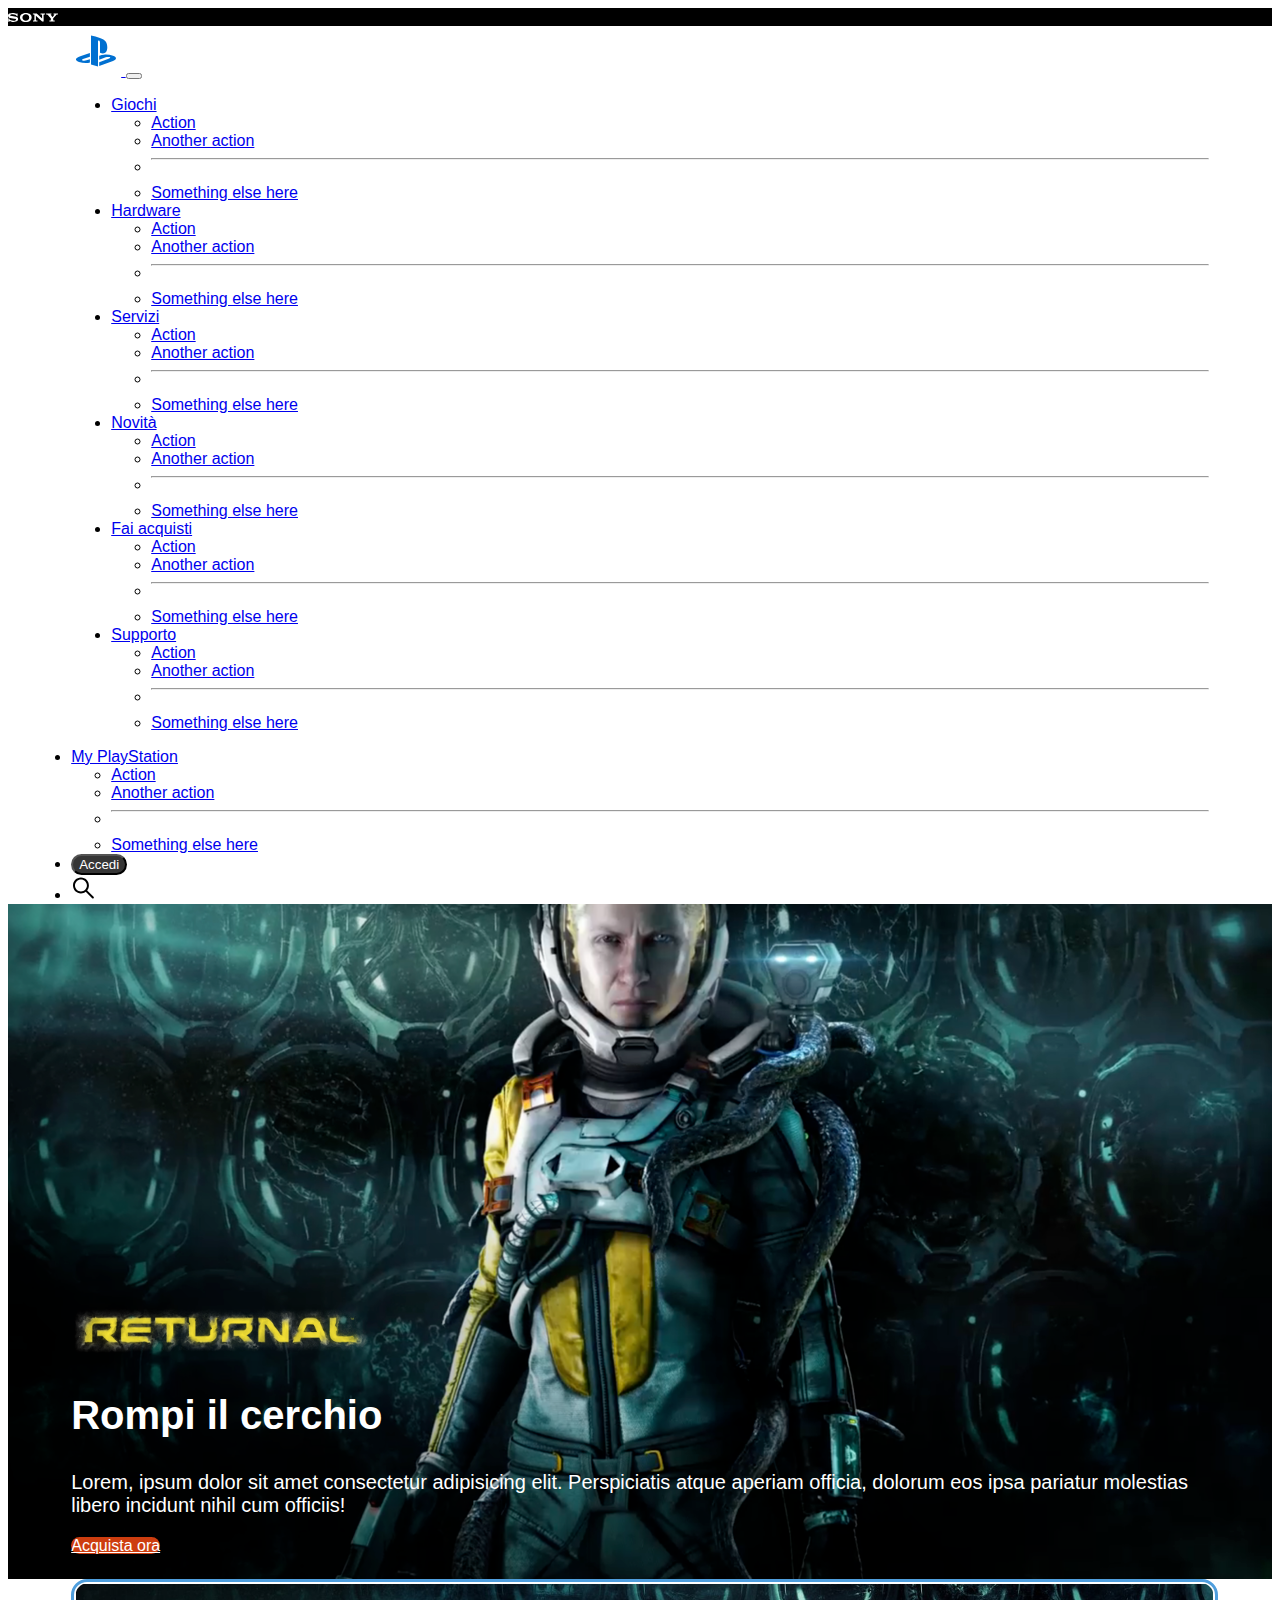
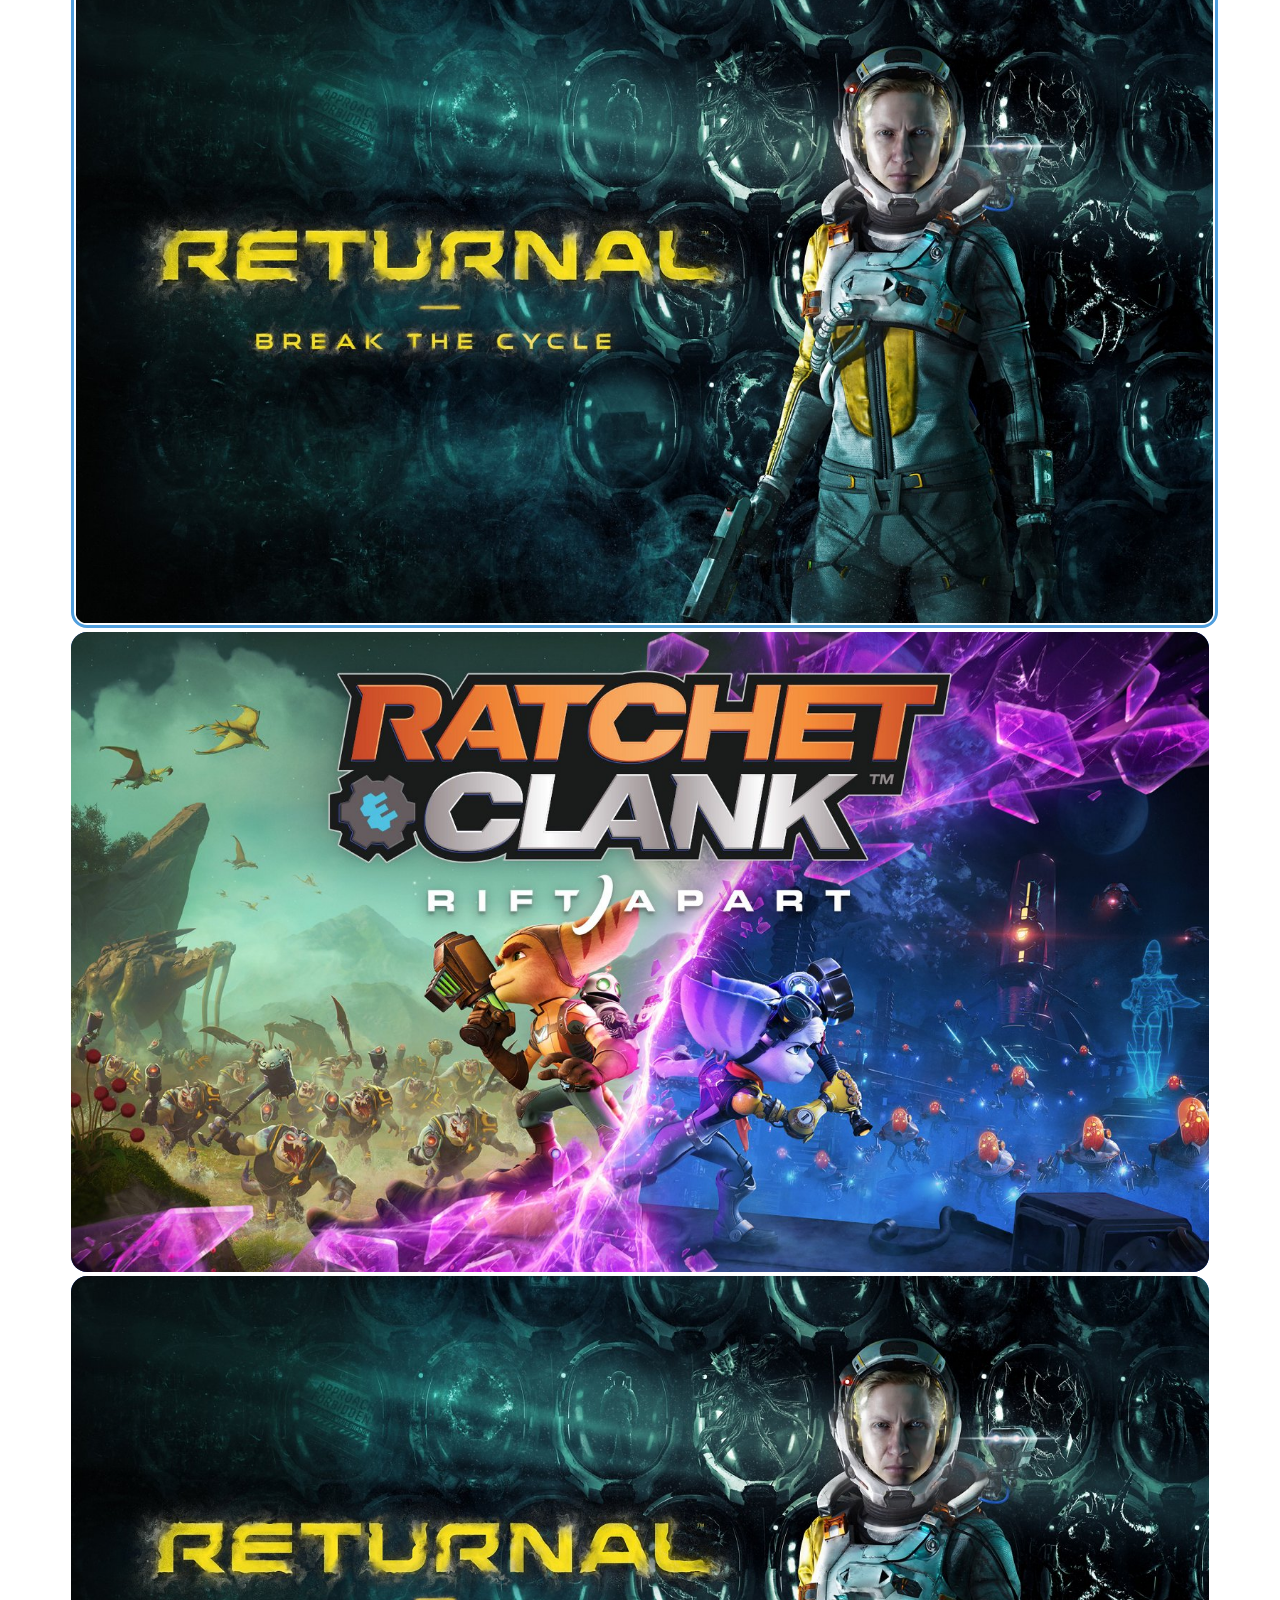
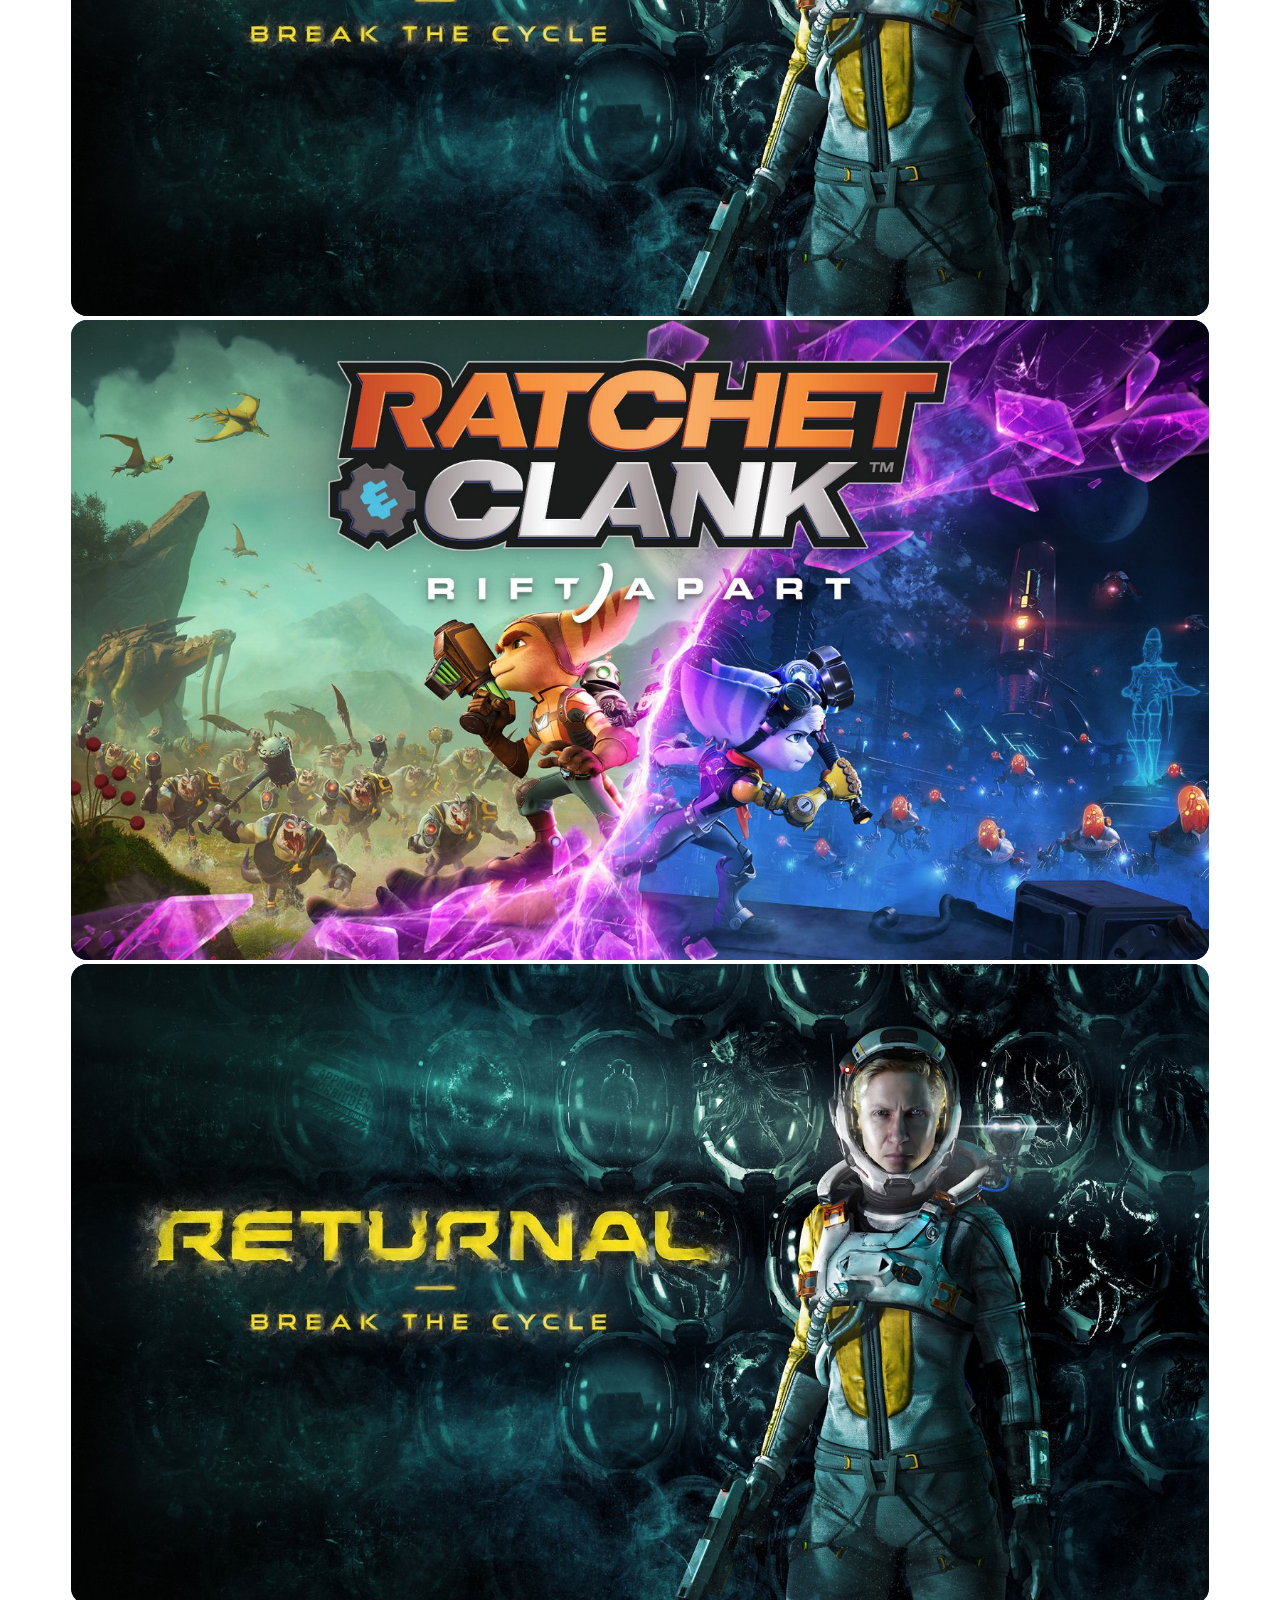
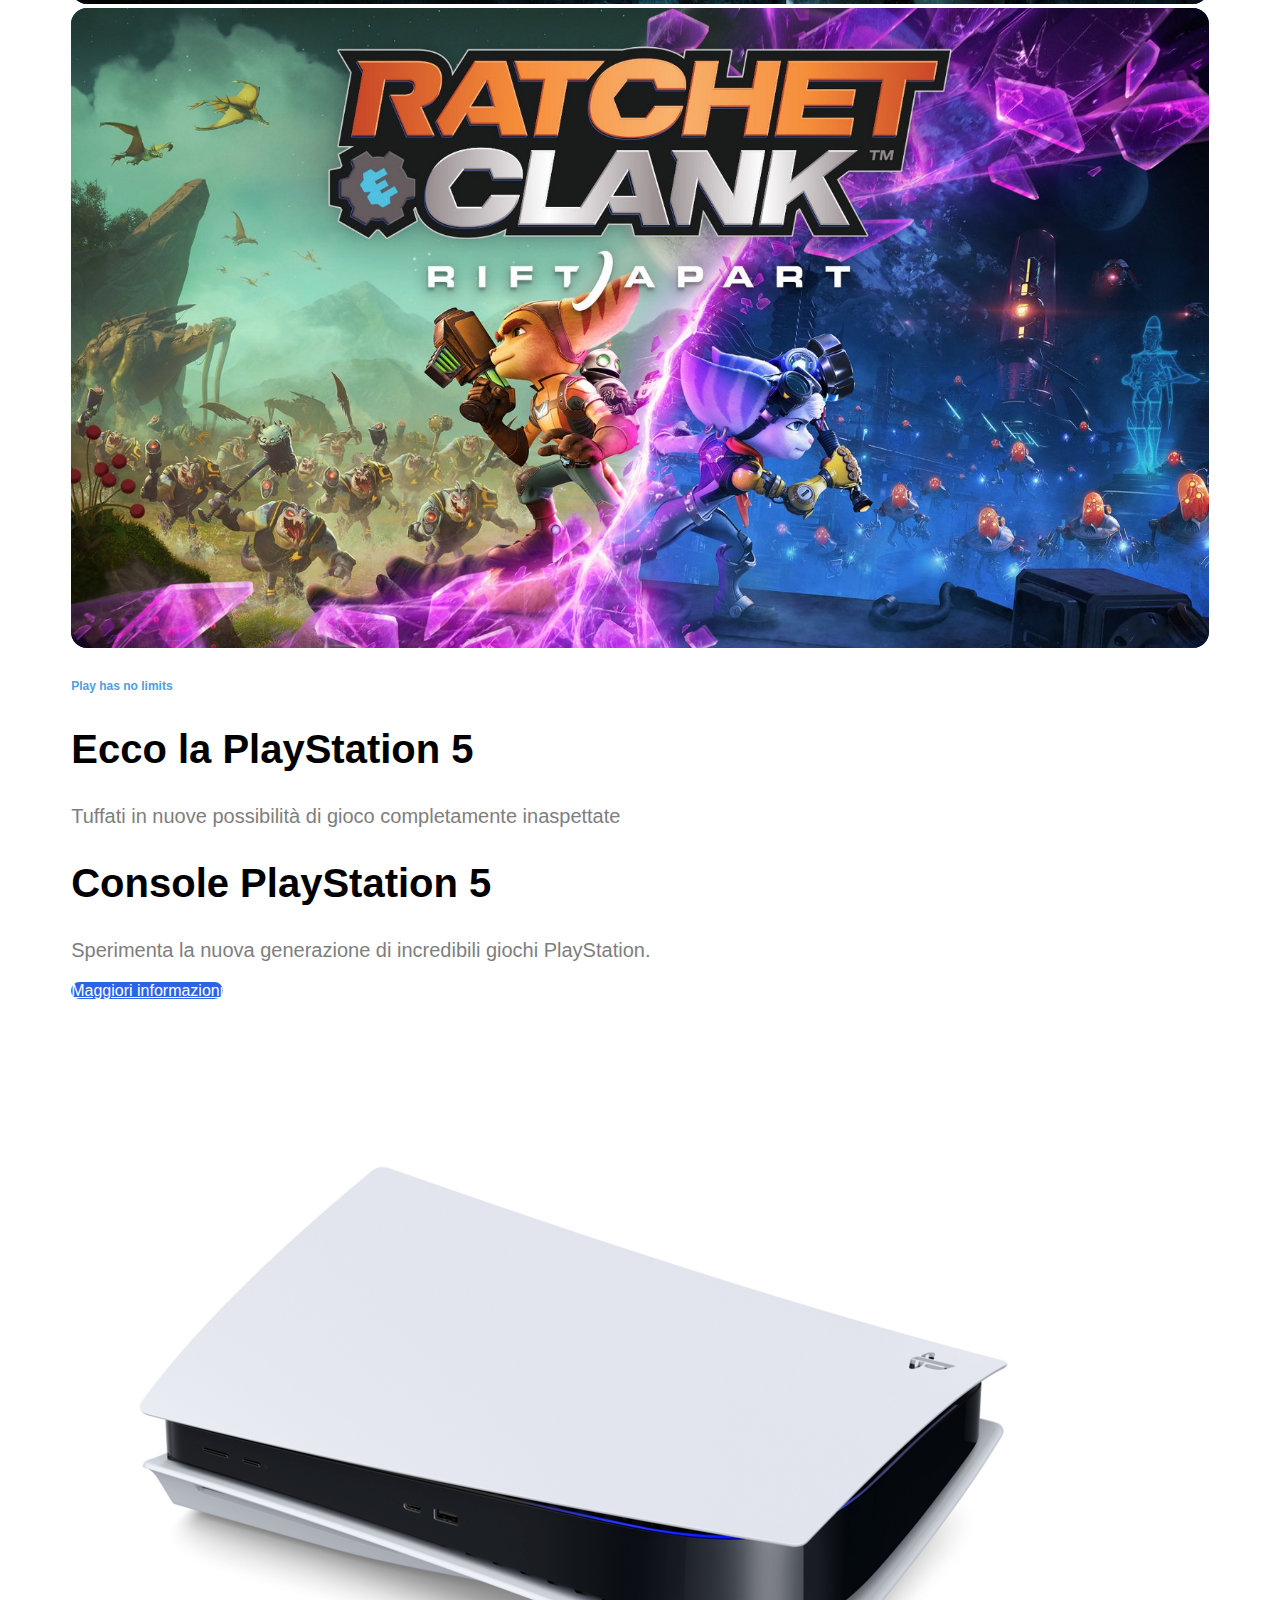
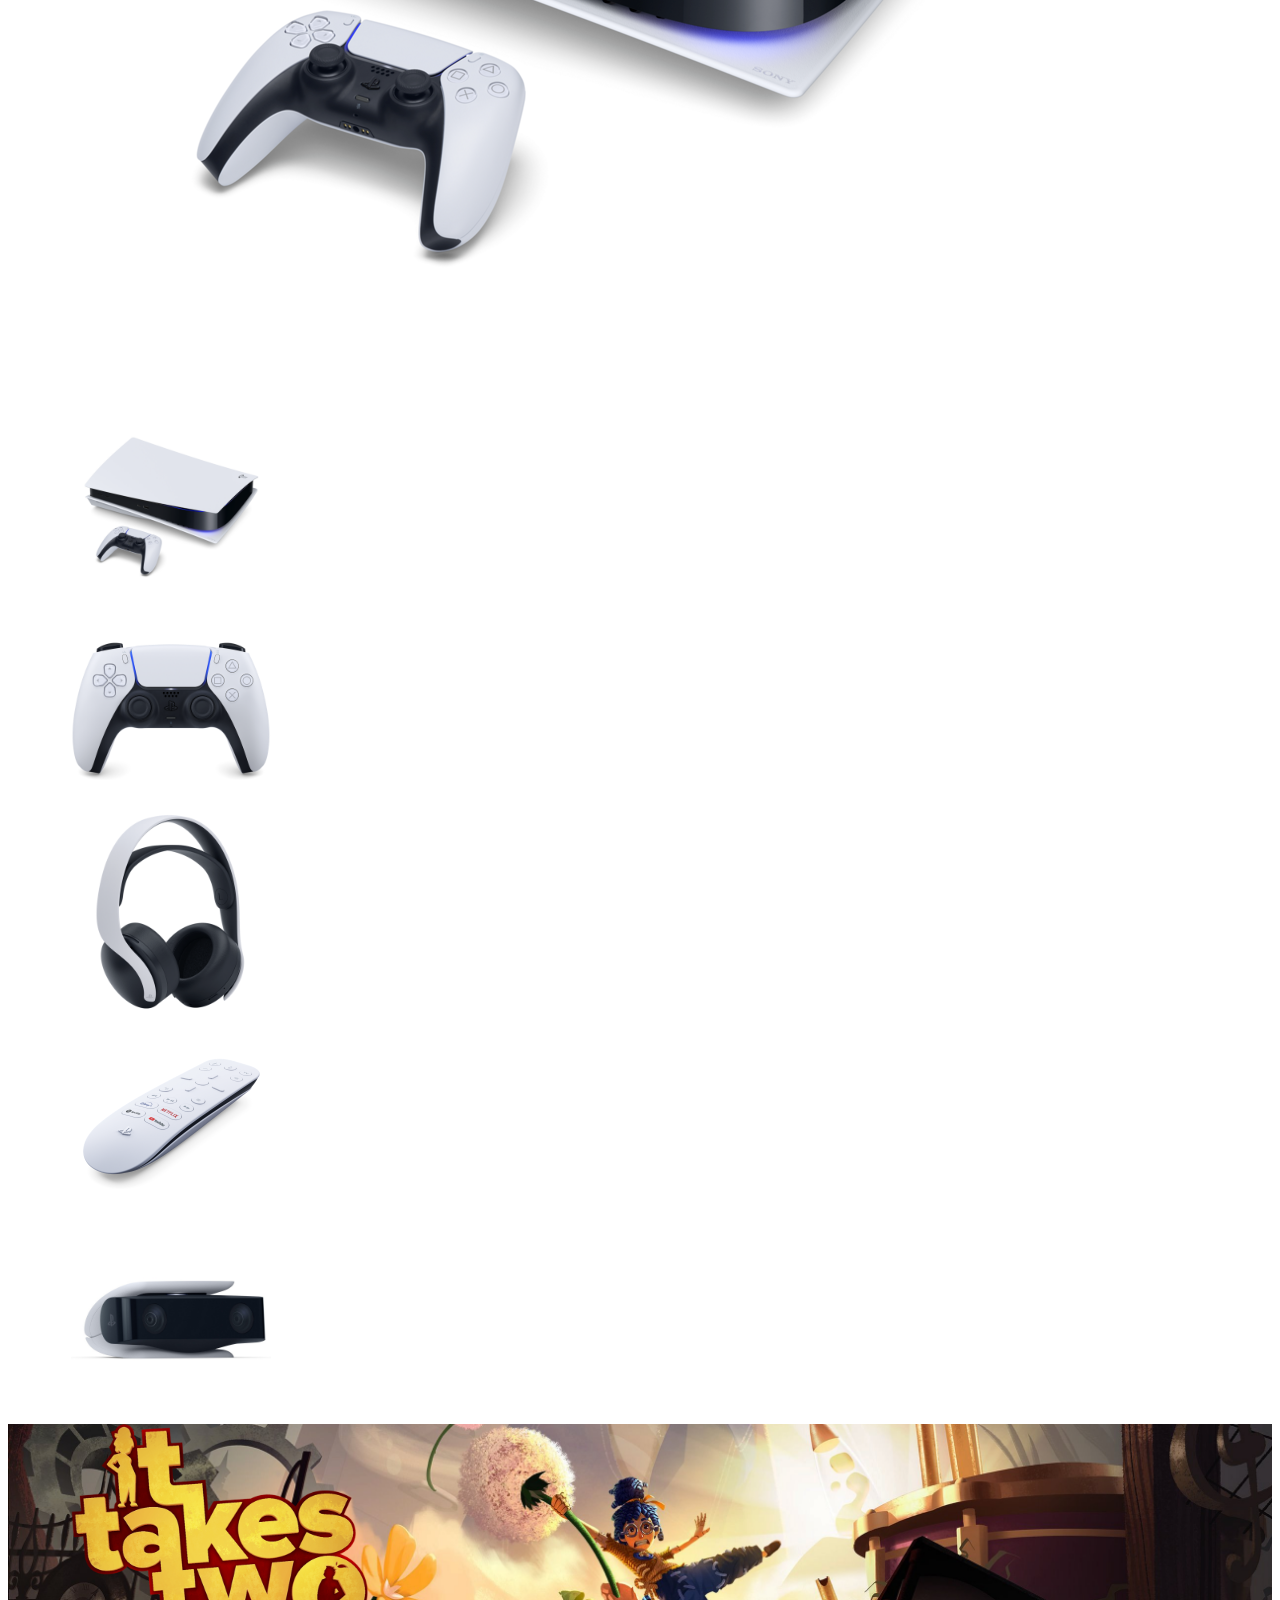
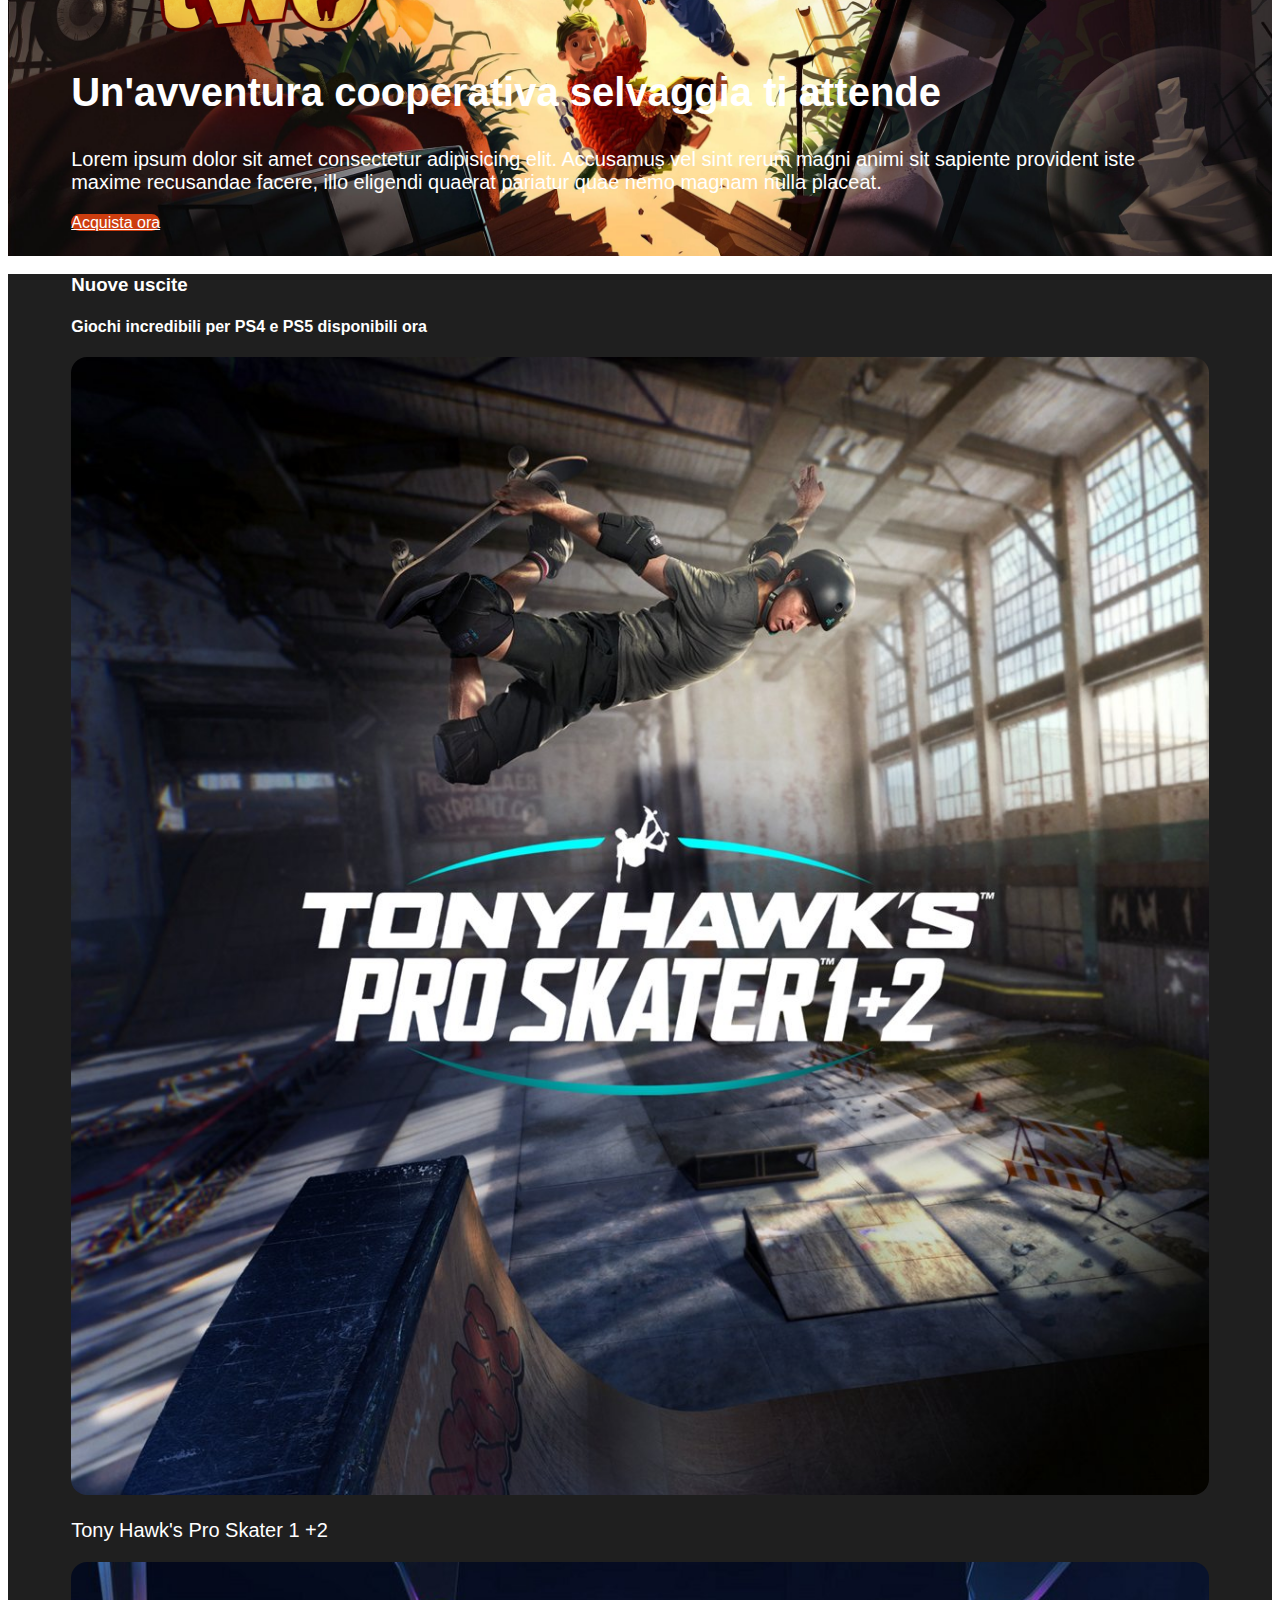
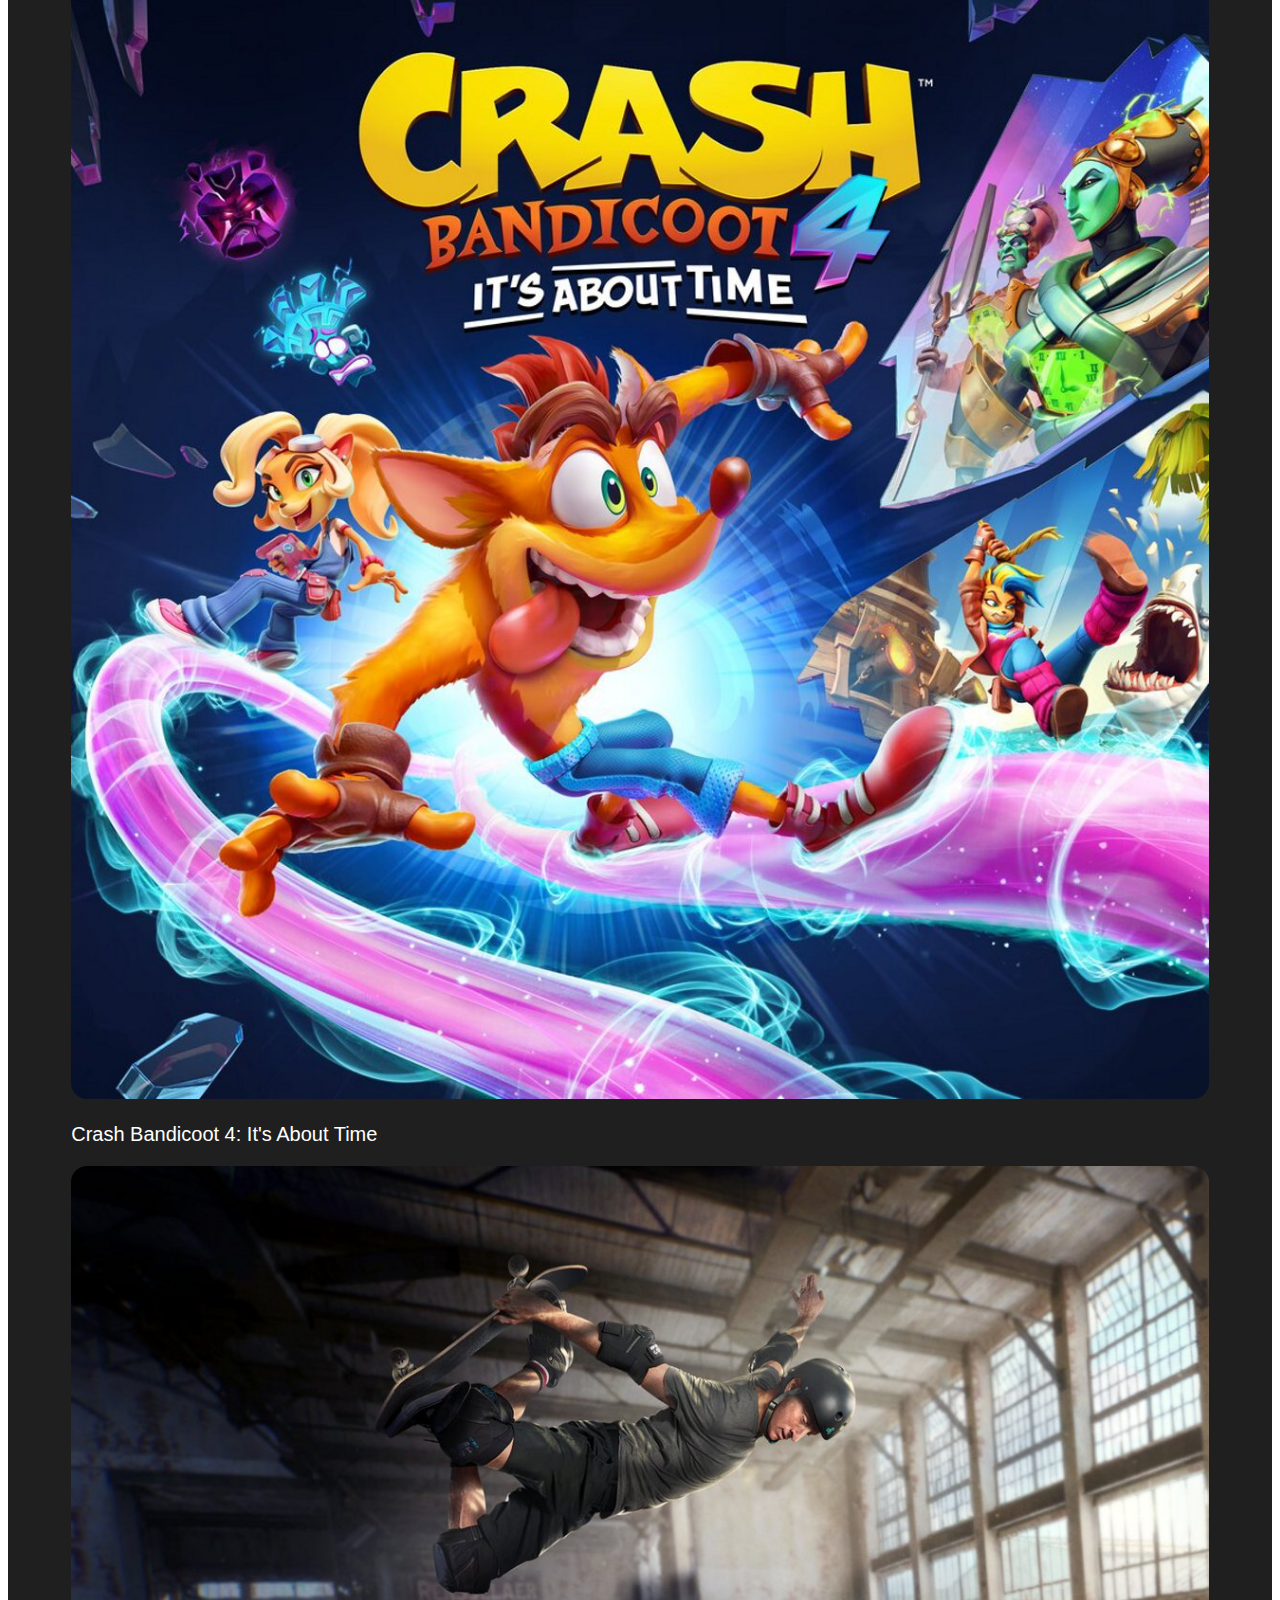
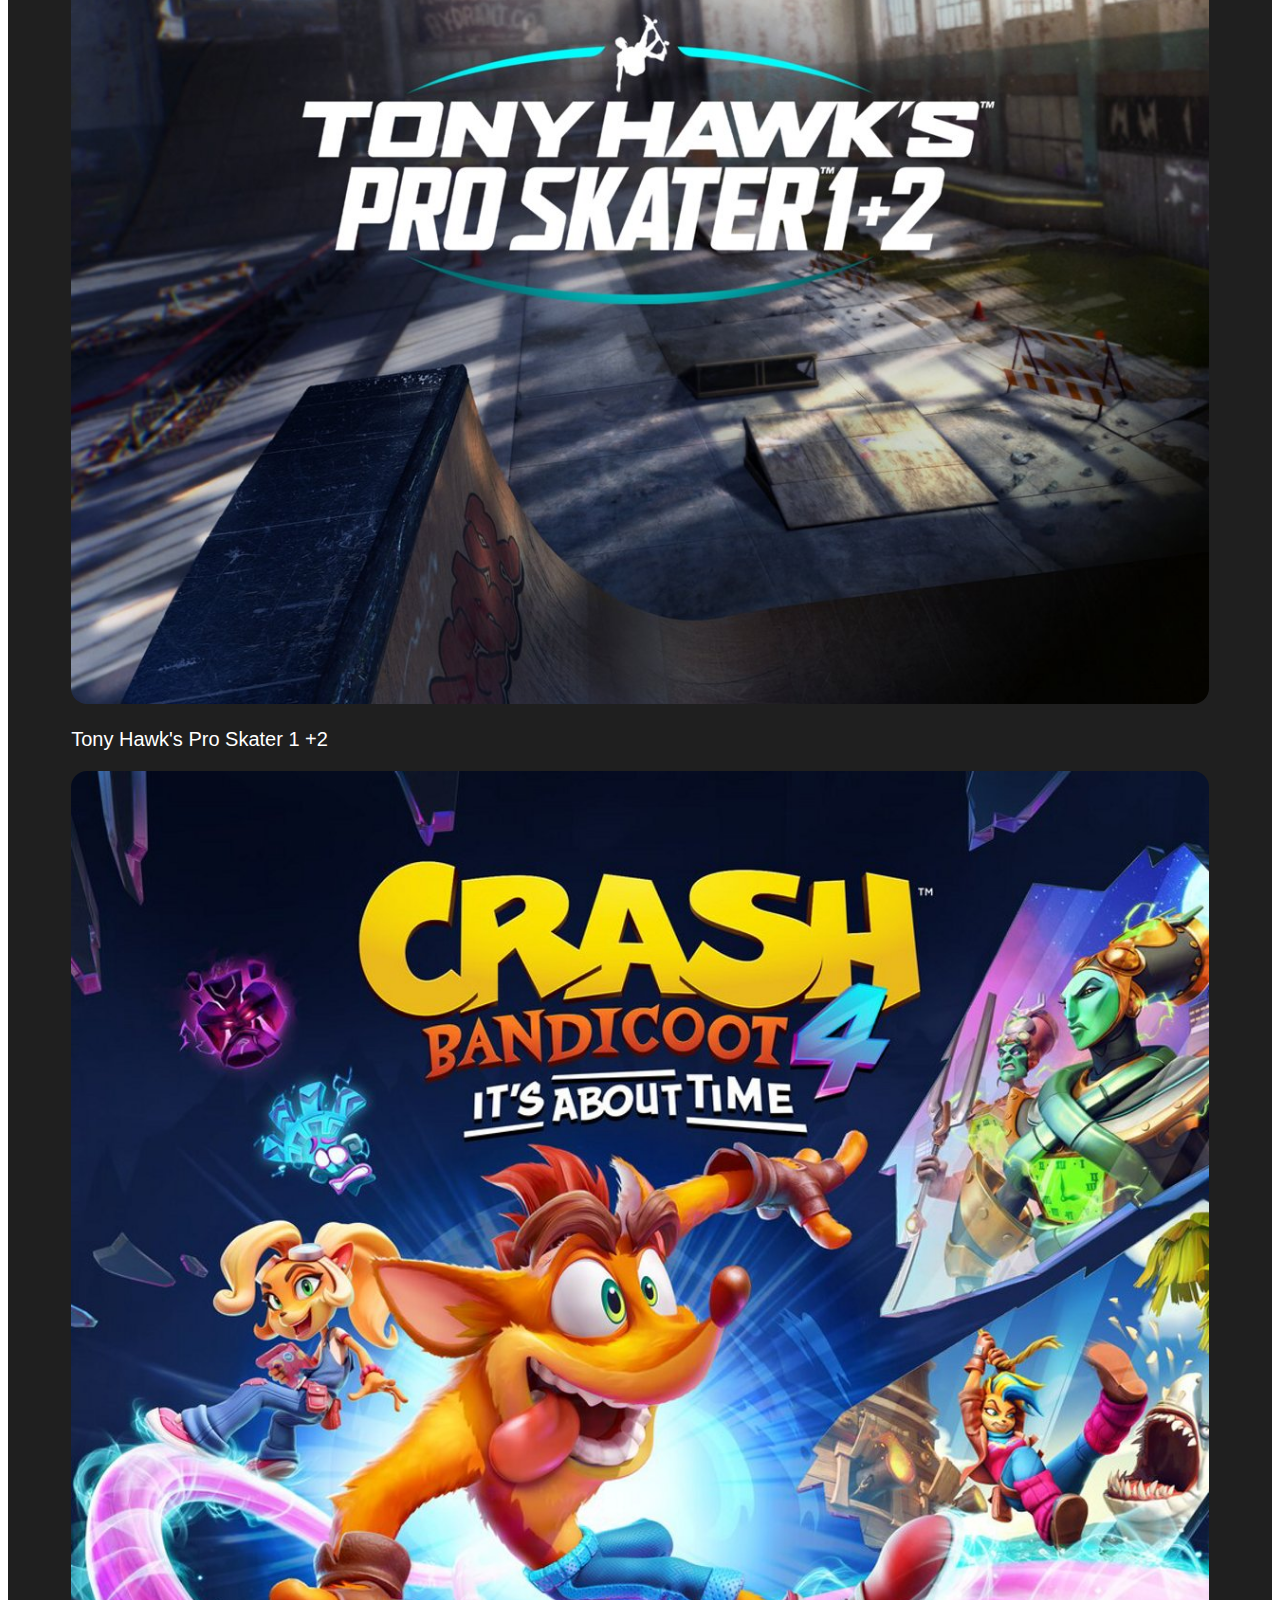
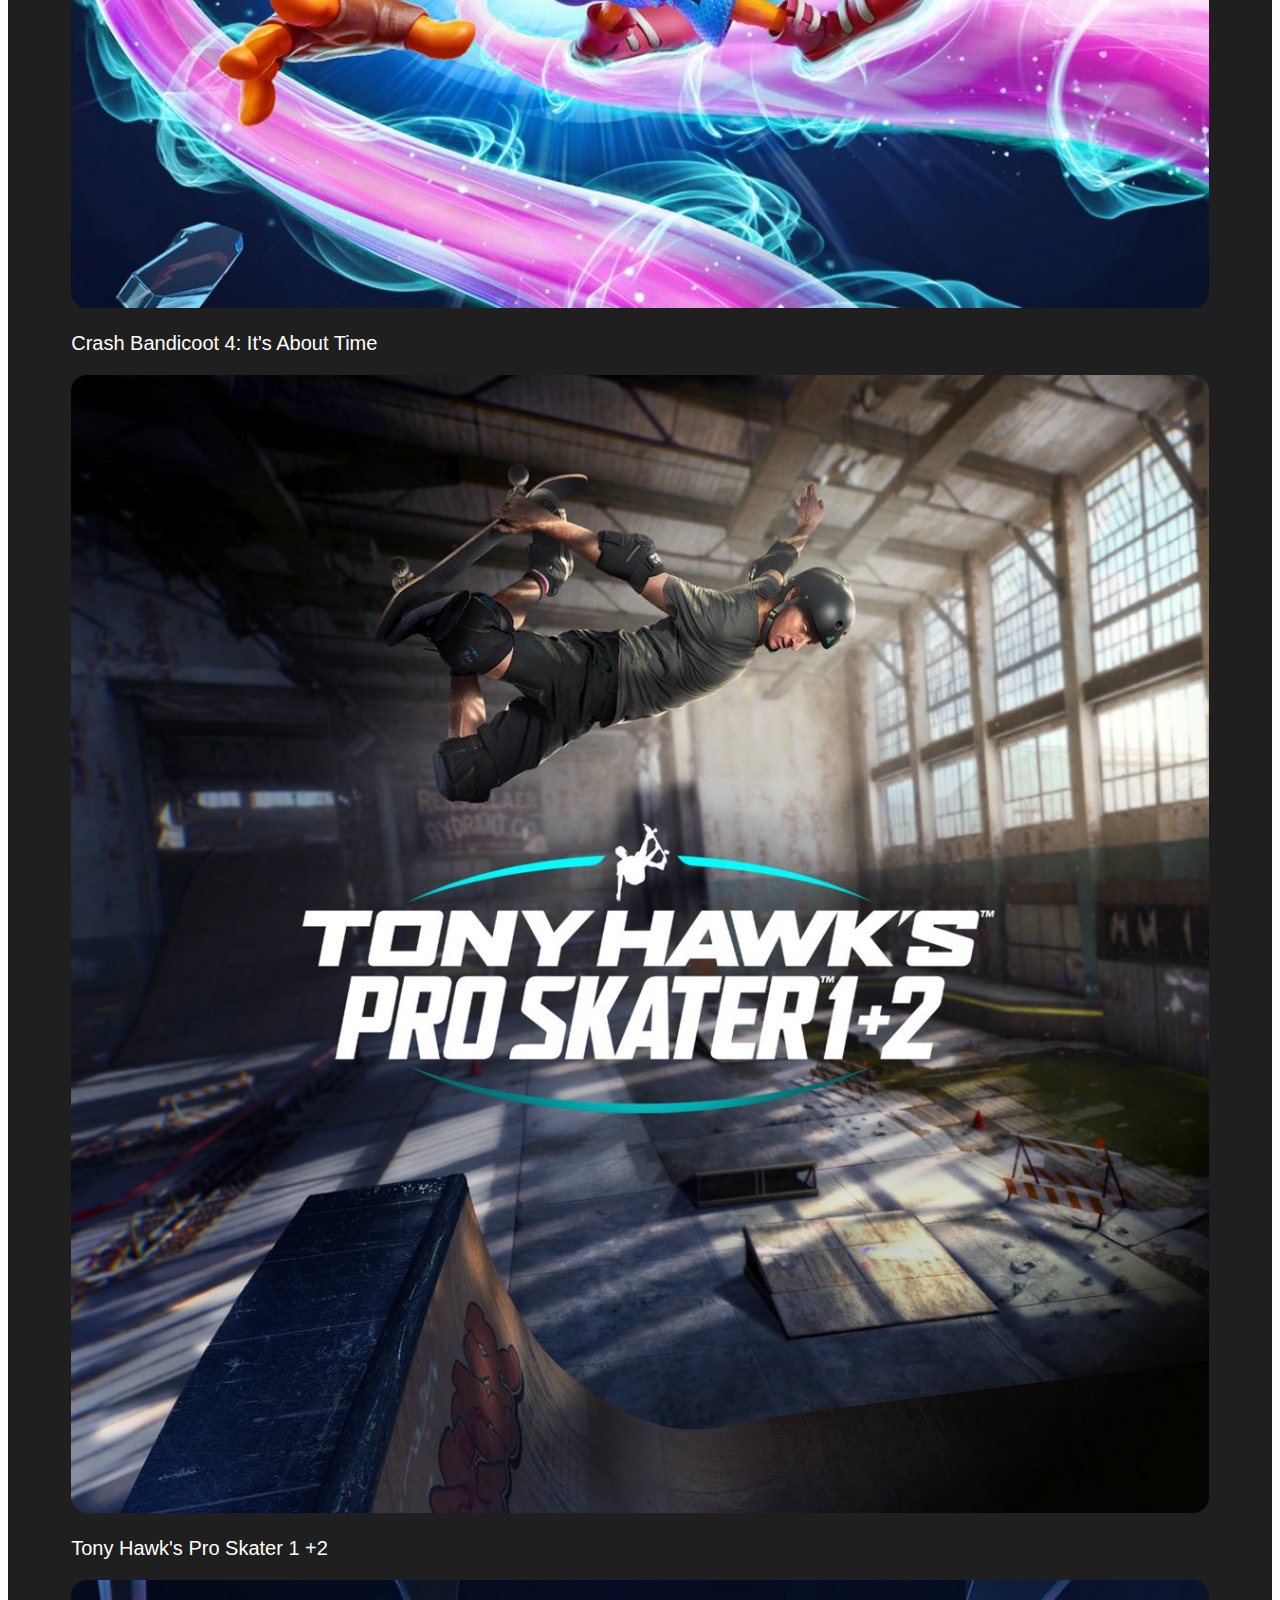
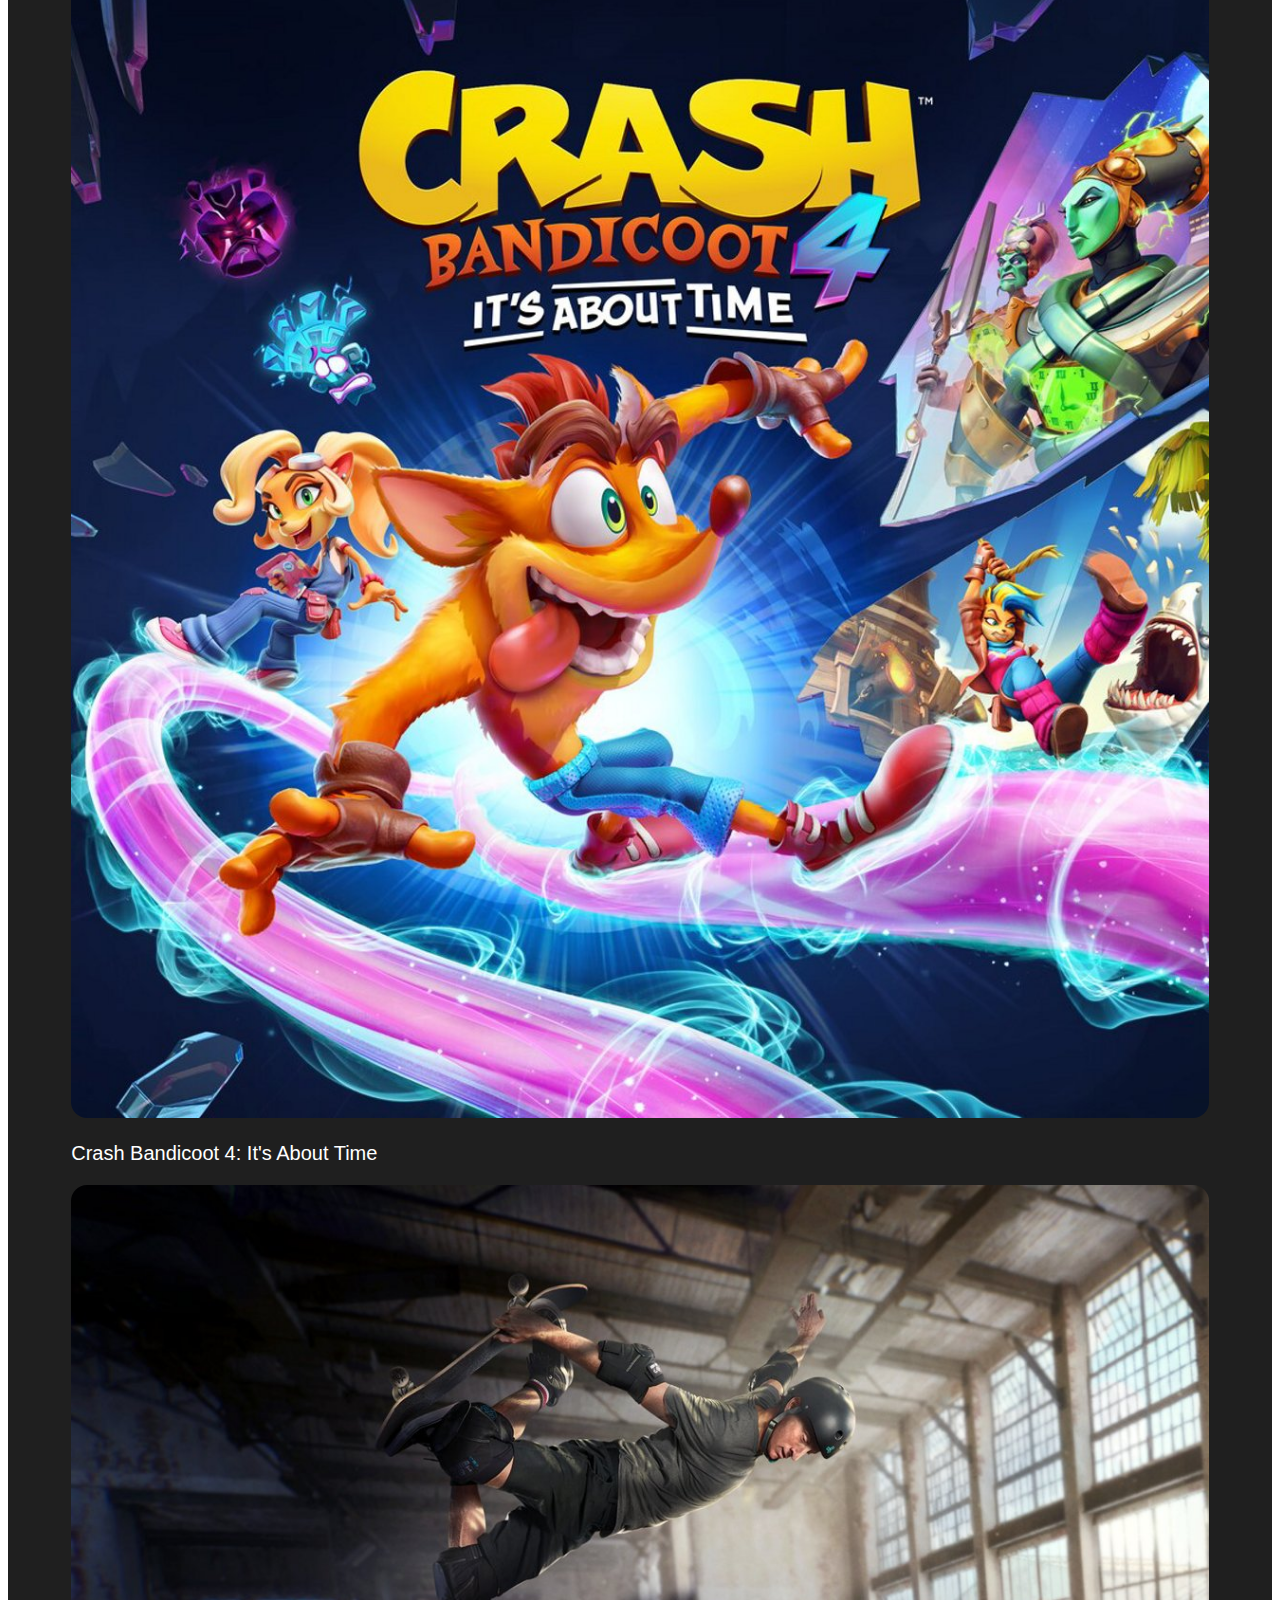
==== index.html @ 1a0dca3e "add social" ====
<!doctype html>
<html lang="en">
  <head>
    <title>Playstation</title>
    <meta charset="utf-8">
    <meta name="viewport" content="width=device-width, initial-scale=1">
    <link href="https://cdn.jsdelivr.net/npm/bootstrap@5.2.1/dist/css/bootstrap.min.css" rel="stylesheet" integrity="sha384-iYQeCzEYFbKjA/T2uDLTpkwGzCiq6soy8tYaI1GyVh/UjpbCx/TYkiZhlZB6+fzT" crossorigin="anonymous">
    <link rel="stylesheet" href="./assets/css/style.css">
  </head>
  <body>
    <header id="site_header">
      <div class="header_top">
        <div class="brand text-end px-3">
          <img src="./assets/img/sony_logo.svg" alt="">
        </div>
          <!-- /.brand -->
      </div>
      <!-- /.header_top -->
      <div class="header_bottom shadow">
        <div class="wrapper">
          <nav class="navbar navbar-expand-xxl">
            <div class="container-fluid">
              <a class="navbar-brand" href="#">
                <img src="./assets/img/play_logo.svg" alt="">
              </a>
              <button class="navbar-toggler" type="button" data-bs-toggle="collapse" data-bs-target="#navbarSupportedContent" aria-controls="navbarSupportedContent" aria-expanded="false" aria-label="Toggle navigation">
                <span class="navbar-toggler-icon"></span>
              </button>
              <div class="collapse navbar-collapse" id="navbarSupportedContent">
                <ul class="navbar-nav me-auto mb-2 mb-lg-0">
                  <li class="nav-item dropdown">
                    <a class="nav-link dropdown-toggle" href="#" role="button" data-bs-toggle="dropdown" aria-expanded="false">
                      Giochi
                    </a>
                    <ul class="dropdown-menu">
                      <li><a class="dropdown-item" href="#">Action</a></li>
                      <li><a class="dropdown-item" href="#">Another action</a></li>
                      <li><hr class="dropdown-divider"></li>
                      <li><a class="dropdown-item" href="#">Something else here</a></li>
                    </ul>
                  </li>
                  <li class="nav-item dropdown">
                    <a class="nav-link dropdown-toggle" href="#" role="button" data-bs-toggle="dropdown" aria-expanded="false">
                      Hardware
                    </a>
                    <ul class="dropdown-menu">
                      <li><a class="dropdown-item" href="#">Action</a></li>
                      <li><a class="dropdown-item" href="#">Another action</a></li>
                      <li><hr class="dropdown-divider"></li>
                      <li><a class="dropdown-item" href="#">Something else here</a></li>
                    </ul>
                  </li>
                  <li class="nav-item dropdown">
                    <a class="nav-link dropdown-toggle" href="#" role="button" data-bs-toggle="dropdown" aria-expanded="false">
                      Servizi
                    </a>
                    <ul class="dropdown-menu">
                      <li><a class="dropdown-item" href="#">Action</a></li>
                      <li><a class="dropdown-item" href="#">Another action</a></li>
                      <li><hr class="dropdown-divider"></li>
                      <li><a class="dropdown-item" href="#">Something else here</a></li>
                    </ul>
                  </li>
                  <li class="nav-item dropdown">
                    <a class="nav-link dropdown-toggle" href="#" role="button" data-bs-toggle="dropdown" aria-expanded="false">
                      Novità
                    </a>
                    <ul class="dropdown-menu">
                      <li><a class="dropdown-item" href="#">Action</a></li>
                      <li><a class="dropdown-item" href="#">Another action</a></li>
                      <li><hr class="dropdown-divider"></li>
                      <li><a class="dropdown-item" href="#">Something else here</a></li>
                    </ul>
                  </li>
                  <li class="nav-item dropdown">
                    <a class="nav-link dropdown-toggle" href="#" role="button" data-bs-toggle="dropdown" aria-expanded="false">
                      Fai acquisti
                    </a>
                    <ul class="dropdown-menu">
                      <li><a class="dropdown-item" href="#">Action</a></li>
                      <li><a class="dropdown-item" href="#">Another action</a></li>
                      <li><hr class="dropdown-divider"></li>
                      <li><a class="dropdown-item" href="#">Something else here</a></li>
                    </ul>
                  </li>
                  <li class="nav-item dropdown">
                    <a class="nav-link dropdown-toggle" href="#" role="button" data-bs-toggle="dropdown" aria-expanded="false">
                      Supporto
                    </a>
                    <ul class="dropdown-menu">
                      <li><a class="dropdown-item" href="#">Action</a></li>
                      <li><a class="dropdown-item" href="#">Another action</a></li>
                      <li><hr class="dropdown-divider"></li>
                      <li><a class="dropdown-item" href="#">Something else here</a></li>
                    </ul>
                  </li>
                </ul>
                <ul class="navbar-nav me-auto mb-2 mb-lg-0 left">
                  <li class="nav-item dropdown">
                    <a class="nav-link dropdown-toggle" href="#" role="button" data-bs-toggle="dropdown" aria-expanded="false">
                      My PlayStation
                    </a>
                    <ul class="dropdown-menu">
                      <li><a class="dropdown-item" href="#">Action</a></li>
                      <li><a class="dropdown-item" href="#">Another action</a></li>
                      <li><hr class="dropdown-divider"></li>
                      <li><a class="dropdown-item" href="#">Something else here</a></li>
                    </ul>
                  </li>
                  <li class="nav-item dropdown">
                    <button type="button" class="my_btn btn btn-dark">Accedi</button>
                  </li>
                  <li class="nav-item">
                    <a class="nav-link" href="#" role="button" data-bs-toggle="dropdown" aria-expanded="false">
                      <img src="./assets/img/lens.svg" alt="" class="ms-3">
                    </a>
                  </li>
                </ul>
              </div>
            </div>
          </nav>
        </div>
        <!-- /.wrapper -->
      </div>
      <!-- /.header_bottom -->
    </header>
    <!-- /#site_header -->
    <main id="site_main">
      <section class="jumbotron">
        <div class="wrapper">
          <div class="container">
            <div class="row row-cols-1 row-cols-xxl-3">
              <div class="col">
                <img src="./assets/img/returnal-hero-banner-logo.png" alt="">
                <h2 class="py-3">Rompi il cerchio</h2>
                <p class="pb-3">
                  Lorem, ipsum dolor sit amet consectetur adipisicing elit. Perspiciatis atque aperiam officia, dolorum eos ipsa pariatur molestias libero incidunt nihil cum officiis!
                </p>
                <a href="#" class="my_btn btn">Acquista ora</a>
              </div>
              <!-- /.col -->
            </div>
            <!-- /.row -->
          </div>
          <!-- /.container -->
        </div>
        <!-- /.wrapper -->
      </section>
      <!-- /.jumbotron -->
      <section class="play5">
        <div class="wrapper">
          <div class="slots">
            <div class="container">
              <div class="row row-cols-2 row-cols-sm-3 row-cols-xxl-6 py-4">
                <div class="col">
                  <img src="./assets/img/returnal-listing-thumb-01-ps5.jpg" alt="" class="my_btn">
                </div>
                <!-- /.col -->
                <div class="col">
                  <img src="./assets/img/ratchet-and-clank-rift-apart-keyart.jpg" alt="" class="my_btn">
                </div>
                <!-- /.col -->
                <div class="col">
                  <img src="./assets/img/returnal-listing-thumb-01-ps5.jpg" alt="" class="my_btn">
                </div>
                <!-- /.col -->
                <div class="col">
                  <img src="./assets/img/ratchet-and-clank-rift-apart-keyart.jpg" alt="" class="my_btn">
                </div>
                <!-- /.col -->
                <div class="col">
                  <img src="./assets/img/returnal-listing-thumb-01-ps5.jpg" alt="" class="my_btn">
                </div>
                <!-- /.col -->
                <div class="col">
                  <img src="./assets/img/ratchet-and-clank-rift-apart-keyart.jpg" alt="" class="my_btn">
                </div>
                <!-- /.col -->
              </div>
              <!-- /.row -->
            </div>
            <!-- /.container -->
          </div>
          <!-- /.slots -->
          <div class="introduction text-center">
            <h6 class="text-uppercase">Play has no limits</h6>
            <h2>Ecco la PlayStation 5</h2>
            <p>
              Tuffati in nuove possibilità di gioco completamente inaspettate
            </p>
          </div>
          <!-- /.introduction -->
          <div class="console">
            <div class="container">
              <div class="row row-cols-1 row-cols-md-2">
                <div class="col my-auto">
                  <h2>Console PlayStation 5</h2>
                  <p class="pb-2">
                    Sperimenta la nuova generazione di incredibili giochi PlayStation.
                  </p>
                  <a href="" class="my_btn btn">Maggiori informazioni</a>
                </div>
                <!-- /.col -->
                <div class="col">
                  <img src="./assets/img/playstation-5-thumb.png" alt="">
                </div>
                <!-- /.col -->
              </div>
              <!-- /.row -->
            </div>
            <!-- /.container -->
          </div>
          <!-- /.console -->
          <div class="products py-5">
            <div class="container">
              <div class="row row-cols-3 row-cols-md-5">
                <div class="col">
                  <img src="./assets/img/playstation-5-thumb.png" alt="" class="border-bottom border-primary">
                </div>
                <!-- /.col -->
                <div class="col opacity-50">
                  <img src="./assets/img/joypad-thumb.png" alt="">
                </div>
                <!-- /.col -->
                <div class="col opacity-50">
                  <img src="./assets/img/headset-thumb.png" alt="">
                </div>
                <!-- /.col -->
                <div class="col opacity-50">
                  <img src="./assets/img/remote-thumb.png" alt="">
                </div>
                <!-- /.col -->
                <div class="col opacity-50">
                  <img src="./assets/img/camera-thumb.jpg" alt="">
                </div>
                <!-- /.col -->
              </div>
              <!-- /.row -->
            </div>
            <!-- /.container -->
          </div>
          <!-- /.products -->
        </div>
        <!-- /.wrapper -->
      </section>
      <!-- /.play5 -->
      <section class="takes_two">
        <div class="wrapper py-4">
          <div class="container">
            <div class="row row-cols-1 row-cols-xxl-3">
              <div class="col my-auto">
                <img src="./assets/img/it-takes-two-logo.png" alt="">
                <h2 class="py-3">Un'avventura cooperativa selvaggia ti attende</h2>
                <p class="pb-3">
                  Lorem ipsum dolor sit amet consectetur adipisicing elit. Accusamus vel sint rerum magni animi sit sapiente provident iste maxime recusandae facere, illo eligendi quaerat pariatur quae nemo magnam nulla placeat.
                </p>
                <a href="#" class="my_btn btn">Acquista ora</a>
              </div>
              <!-- /.col -->
            </div>
            <!-- /.row -->
          </div>
          <!-- /.container -->
        </div>
      </section>
      <!-- /.takes_two -->
      <section class="new_come_out pb-5">
        <div class="wrapper">
          <div class="container py-3">
            <div class="row">
              <div class="col">
                <h3>Nuove uscite</h3>
                <h4>Giochi incredibili per PS4 e PS5 disponibili ora</h4>
              </div>
              <!-- /.col -->
            </div>
            <!-- /.row -->
          </div>
          <!-- /.container -->
          <div class="container">
            <div class="row row-cols-2 row-cols-sm-3 row-cols-xxl-6">
              <div class="col">
                <img src="./assets/img/tony-hawks-pro-skater-1-2-store-art.jpg" alt="" class="my_btn">
                <p>
                  Tony Hawk's Pro Skater 1 +2
                </p>
              </div>
              <!-- /.col -->
              <div class="col">
                <img src="./assets/img/crash-bandicoot-4-its-about-time-store-art.jpg" alt="" class="my_btn">
                <p>
                  Crash Bandicoot 4: It's About Time
                </p>
              </div>
              <!-- /.col -->
              <div class="col">
                <img src="./assets/img/tony-hawks-pro-skater-1-2-store-art.jpg" alt="" class="my_btn">
                <p>
                  Tony Hawk's Pro Skater 1 +2
                </p>
              </div>
              <!-- /.col -->
              <div class="col">
                <img src="./assets/img/crash-bandicoot-4-its-about-time-store-art.jpg" alt="" class="my_btn">
                <p>
                  Crash Bandicoot 4: It's About Time
                </p>
              </div>
              <!-- /.col -->
              <div class="col">
                <img src="./assets/img/tony-hawks-pro-skater-1-2-store-art.jpg" alt="" class="my_btn">
                <p>
                  Tony Hawk's Pro Skater 1 +2
                </p>
              </div>
              <!-- /.col -->
              <div class="col">
                <img src="./assets/img/crash-bandicoot-4-its-about-time-store-art.jpg" alt="" class="my_btn">
                <p>
                  Crash Bandicoot 4: It's About Time
                </p>
              </div>
              <!-- /.col -->
              <div class="col">
                <img src="./assets/img/tony-hawks-pro-skater-1-2-store-art.jpg" alt=""  class="my_btn">
                <p>
                  Tony Hawk's Pro Skater 1 +2
                </p>
              </div>
              <!-- /.col -->
              <div class="col">
                <img src="./assets/img/crash-bandicoot-4-its-about-time-store-art.jpg" alt="" class="my_btn">
                <p>
                  Crash Bandicoot 4: It's About Time
                </p>
              </div>
              <!-- /.col -->
              <div class="col">
                <img src="./assets/img/tony-hawks-pro-skater-1-2-store-art.jpg" alt="" class="my_btn">
                <p>
                  Tony Hawk's Pro Skater 1 +2
                </p>
              </div>
              <!-- /.col -->
              <div class="col">
                <img src="./assets/img/crash-bandicoot-4-its-about-time-store-art.jpg" alt="" class="my_btn">
                <p>
                  Crash Bandicoot 4: It's About Time
                </p>
              </div>
              <!-- /.col -->
              <div class="col">
                <img src="./assets/img/tony-hawks-pro-skater-1-2-store-art.jpg" alt="" class="my_btn">
                <p>
                  Tony Hawk's Pro Skater 1 +2
                </p>
              </div>
              <!-- /.col -->
              <div class="col">
                <img src="./assets/img/crash-bandicoot-4-its-about-time-store-art.jpg" alt="" class="my_btn">
                <p>
                  Crash Bandicoot 4: It's About Time
                </p>
              </div>
              <!-- /.col -->
            </div>
            <!-- /.row -->
          </div>
          <!-- /.container -->
        </div>
        <!-- /.wrapper -->
      </section>
      <!-- /.new_come_out -->
      <section class="play4 py-5">
        <div class="wrapper">
          <div class="introduction text-center">
            <h2>Esplora la PlayStation 4</h2>
            <p>
              Giochi incredibili e intratteniamento senza fine. Non c'è mai stato un momento migliore per giocare sulla tua PS4.
            </p>
          </div>
          <!-- /.introduction -->
          <div class="container">
            <div class="row row-cols-1 row-cols-md-3">
              <div class="col my-auto">
                <img src="./assets/img/ps4-slim-homepage-image-block.jpg" alt="">
                <h2>PlayStation 4</h2>
                <p class="pb-2">
                  Giochi incredibili live su PS4, con 1 TB di spazio di archiviazione.
                </p>
                <a href="" class="my_btn btn">Scopri di più</a>
              </div>
              <!-- /.col -->
              <div class="col my-auto">
                <img src="./assets/img/double11-202010-tw-psvr.jpg" alt="">
                <h2>PlayStation VR</h2>
                <p class="pb-2">
                  Oltre 500 titoli ed esperienze di gioco. Scoprili tutti.
                </p>
                <a href="" class="my_btn btn">Scopri di più</a>
              </div>
              <!-- /.col -->
              <div class="col my-auto">
                <img src="./assets/img/dualshock-4-listing-thumb.jpg" alt="">
                <h2>Accessori</h2>
                <p class="pb-2">
                  Migliora la tua esperienza PS4 con una gamma di accessori ufficiali.
                </p>
                <a href="" class="my_btn btn">Scopri di più</a>
              </div>
              <!-- /.col -->
            </div>
            <!-- /.row -->
          </div>
          <!-- /.container -->
        </div>
        <!-- /.wrapper -->
      </section>
      <!-- /.play4 -->
      <section class="call_to_action">
        <div class="wrapper">
          <div class="container">
            <div class="row row-cols-1 row-cols-md-2">
              <div class="col my-auto py-4">
                  <img src="./assets/img/ps-plus-logo.png" alt="" class="logo_plus">
                  <p class="my-4">
                    Migliora la tua esperienza PlayStation con l'accesso a multigiocatore online, giochi mentali, sconti esclusivi e altro ancora.
                  </p>
                  <a href="" class="my_btn btn">Esplora PlayStation Plus</a>
              </div>
              <!-- /.col -->
              <div class="col d-none d-md-inline-block">
                <img src="./assets/img/ps-plus-april-monthly-games-featured-image-block.png" alt="" class="h-100">
              </div>
              <!-- /.col -->
            </div>
            <!-- /.row -->
          </div>
          <!-- /.container -->
        </div>
        <!-- /.wrapper -->
      </section>
      <!-- /.call_to_action -->
      <section class="sales">
        <div class="wrapper py-5">
          <div class="introduction text-center pb-2">
            <h2 class="pb-3">Nuovi sconti sul PlayStation Store</h2>
            <p>
              Sconti pazzeschi, collezioni curate e saldi stagionali su PS5, Ps4 e Ps VR, tutti in un unico posto.
            </p>
          </div>
          <!-- /.introduction -->
          <div class="container">
            <div class="row row-cols-1 row-cols-md-3">
              <div class="col py-4">
                <img src="./assets/img/playstation-store-games-under-20-spotlight.jpg" alt="">
              </div>
              <!-- /.col -->
              <div class="col py-4">
                <img src="./assets/img/playstation-store-golden-week-sale-spotlight.jpg" alt="">
              </div>
              <!-- /.col -->
              <div class="col py-4">
                <img src="./assets/img/playstation-store-free-to-play-spotlight.png" alt="">
              </div>
              <!-- /.col -->
            </div>
            <!-- /.row -->
          </div>
          <!-- /.container -->
        </div>
        <!-- /.wrapper -->
      </section>
      <!-- /.sales -->
      <section class="play_now">
        <div class="wrapper">
          <div class="container">
            <div class="row row-cols-1 row-cols-md-2">
              <div class="col my-auto py-4">
                  <img src="./assets/img/ps-now-logo-two-column.png" alt="" class="logo_plus">
                  <p class="my-4">
                    Ottieni l'accesso immediato a una vastissima raccolta di oltre 800 giochi per PS4, PS3 e PS2 su PS4 e PC Windows, con nuovi titoli aggiunti ogni mese.
                  </p>
                  <a href="" class="my_btn btn">Esplora PlayStation Now</a>
              </div>
              <!-- /.col -->
              <div class="col d-none d-md-inline-block">
                <img src="./assets/img/ps-now-april-featured-image-block.png" alt="">
              </div>
              <!-- /.col -->
            </div>
            <!-- /.row -->
          </div>
          <!-- /.container -->
        </div>
        <!-- /.wrapper -->
      </section>
      <!-- /.play_now -->
      <section class="social">
        <div class="wrapper pb-5">
          <div class="introduction text-center">
            <h2 class="py-5">Seguici sui social media</h2>
          </div>
          <!-- /.introduction -->
          <div class="container">
            <div class="row row-cols-2 row-cols-sm-4">
              <div class="col px-2 py-4 py-md-0">
                <img src="./assets/img/twitter.jpg" alt="">
              </div>
              <!-- /.col -->
              <div class="col px-2 py-4 py-md-0">
                <img src="./assets/img/facebook.jpg" alt="">
              </div>
              <!-- /.col -->
              <div class="col px-2 py-4 py-md-0">
                <img src="./assets/img/instagram.jpg" alt="">
              </div>
              <!-- /.col -->
              <div class="col px-2 py-4 py-md-0">
                <img src="./assets/img/youtube.png" alt="">
              </div>
              <!-- /.col -->
            </div>
            <!-- /.row -->
          </div>
          <!-- /.container -->
        </div>
        <!-- /.wrapper -->
      </section>
      <!-- /.social -->
    </main>
    <!-- /#site_main -->
    <footer id="site_footer">
      <section class="credits">
        <div class="wrapper">
          <div class="top_footer">
            <div class="container">
              <div class="row row-cols-1 row-cols-xxl-2">
                <div class="col"></div>
                <!-- /.col -->
                <div class="col"></div>
                <!-- /.col -->
                <div class="col"></div>
                <!-- /.col -->
              </div>
              <!-- /.row -->
            </div>
            <!-- /.container -->
          </div>
          <!-- /.top_footer -->
          <div class="bottom_footer">
            <div class="container">
              <div class="row row-cols-1 row-cols-xxl-2">
                <div class="col"></div>
                <!-- /.col -->
              </div>
              <!-- /.row -->
            </div>
            <!-- /.container -->
          </div>
          <!-- /.bottom_footer -->
        </div>
        <!-- /.wrapper -->
      </section>
      <!-- /.credits -->
    </footer>
    <!-- /#site_footer -->




    <!-- Bootstrap CDN links -->
    <script src="https://cdn.jsdelivr.net/npm/@popperjs/core@2.11.6/dist/umd/popper.min.js" integrity="sha384-oBqDVmMz9ATKxIep9tiCxS/Z9fNfEXiDAYTujMAeBAsjFuCZSmKbSSUnQlmh/jp3" crossorigin="anonymous"></script>
    <script src="https://cdn.jsdelivr.net/npm/bootstrap@5.2.1/dist/js/bootstrap.min.js" integrity="sha384-7VPbUDkoPSGFnVtYi0QogXtr74QeVeeIs99Qfg5YCF+TidwNdjvaKZX19NZ/e6oz" crossorigin="anonymous"></script>
  </body>
</html>
---- assets/css/style.css ----
/* #region Common */

:root {
    --pl-dark: #000000;
    --pl-btn-seconday: #2D64E6;
    --pl-bg-secondary-heavy: #161C3B;
    --pl-bg-dark-light: #1F1F1F;
    --pl-secondary-light: #4F9EDD;
    --pl-bg-seconday-soft: #00439C;
    --pl-btn-dark: #363636;
    --pl-dark-soft: #7E7E7E;
    --pl-bg-dark-soft: #BEBCBB;
    --pl-btn-hot: #CD3D0F;
    --pl-btn-plus: #D9DADC;
    --pl-light: #FFFFFF;

    --pl-h2: 40px;
    --pl-h6: 12px;
    --pl-p: 20px;
}

body {
    font-family: Arial, Helvetica, sans-serif;
}

img {
    max-width: 100%;
}

h2 {
    font-size: var(--pl-h2);
}

h6 {
    font-size: var(--pl-h6);
}

p {
    font-size: var(--pl-p);
}

.wrapper {
    width: 90%;
    max-width: 1440px;
    margin: auto;
}

.my_btn {
    border-radius: 1rem;
    color: var(--pl-light);
}

/* #endregion Common */

/* #region Header */
.brand {
    background-color: var(--pl-dark);
}

.brand img {
    width: 50px;
}

.navbar-collapse {
    /* justify-content: space-between; */
    display: contents;
}

.navbar-collapse ul.left {
    display: contents;
}

.nav-item img {
    width: 25px;
}

.nav-item button {
    background-color: var(--pl-btn-dark);
}
/* #endregion Header */

/* #region Main */

/* #region Jumbotron */
.jumbotron {
    background-image: url("../img/jumbo-bg.png");
    background-repeat: no-repeat;
    background-position: center;
    background-size: cover;
    height: 675px;
    color: var(--pl-light);
    display: flex;
    align-items: flex-end;
}

.jumbotron .wrapper {
    margin: 0 auto 1.5rem auto;
}

.jumbotron img {
    width: 300px;
}

.jumbotron .my_btn {
    background-color: var(--pl-btn-hot);
}
/* #endregion Jumbotron */

/* #region Play5 */
.slots .col:first-child img {
    border: 3px solid var(--pl-secondary-light);
    background-color: var(--pl-light);
    padding: 0.1rem;
}

.play5 h6 {
    color: var(--pl-secondary-light);
    margin-bottom: 0;
}

.play5 p {
    color: var(--pl-dark-soft);
}

.play5 .my_btn {
    background-color: var(--pl-btn-seconday);
}

.play5 .products img {
    width: 200px;
}
/* #endregion Play5 */

/* #region Takes_two */
.takes_two {
    background-image: url("../img/it-takes-two-hero-banner-desktop.jpg");
    background-repeat: no-repeat;
    background-position: center;
    background-size: cover;
    /* height: 965px; */
    color: var(--pl-light);
    display: flex;
    align-items: center;
}

.takes_two .wrapper {
    margin: 0 auto 1.5rem auto;
}

.takes_two img {
    width: 300px;
}

.takes_two .my_btn {
    background-color: var(--pl-btn-hot);
}
/* #endregion Takes_two */

/* #region New_come_out */
.new_come_out {
    background-color: var(--pl-bg-dark-light);
    color: var(--pl-light);
}
/* #endregion New_come_out */

/* #region Play4 */
.play4 p {
    color: var(--pl-dark-soft);
}

.play4 .my_btn {
    background-color: var(--pl-btn-seconday);
}
/* #endregion Play4 */

/* #region Call_to_action */
.call_to_action {
    background-color: var(--pl-bg-dark-soft);
}

.call_to_action .logo_plus {
    width: 350px;
}

.call_to_action .my_btn {
    background-color: var(--pl-btn-plus);
    color: var(--pl-btn-seconday);
}
/* #endregion Call_to_action */

/* #region Sales */
.sales p {
    color: var(--pl-dark-soft);
}
/* #endregion Sales */

/* #region Play_now */
.play_now {
    background-color: var(--pl-bg-secondary-heavy);
    color: var(--pl-light);
}

.play_now .logo_plus {
    width: 350px;
}

.play_now .my_btn {
    background-color: var(--pl-light);
    color: var(--pl-dark);
}
/* #endregion Play_now */

/* #region Social */

/* #endregion Social */

/* #endregion Main */

/* #region Footer */

/* #endregion Footer */
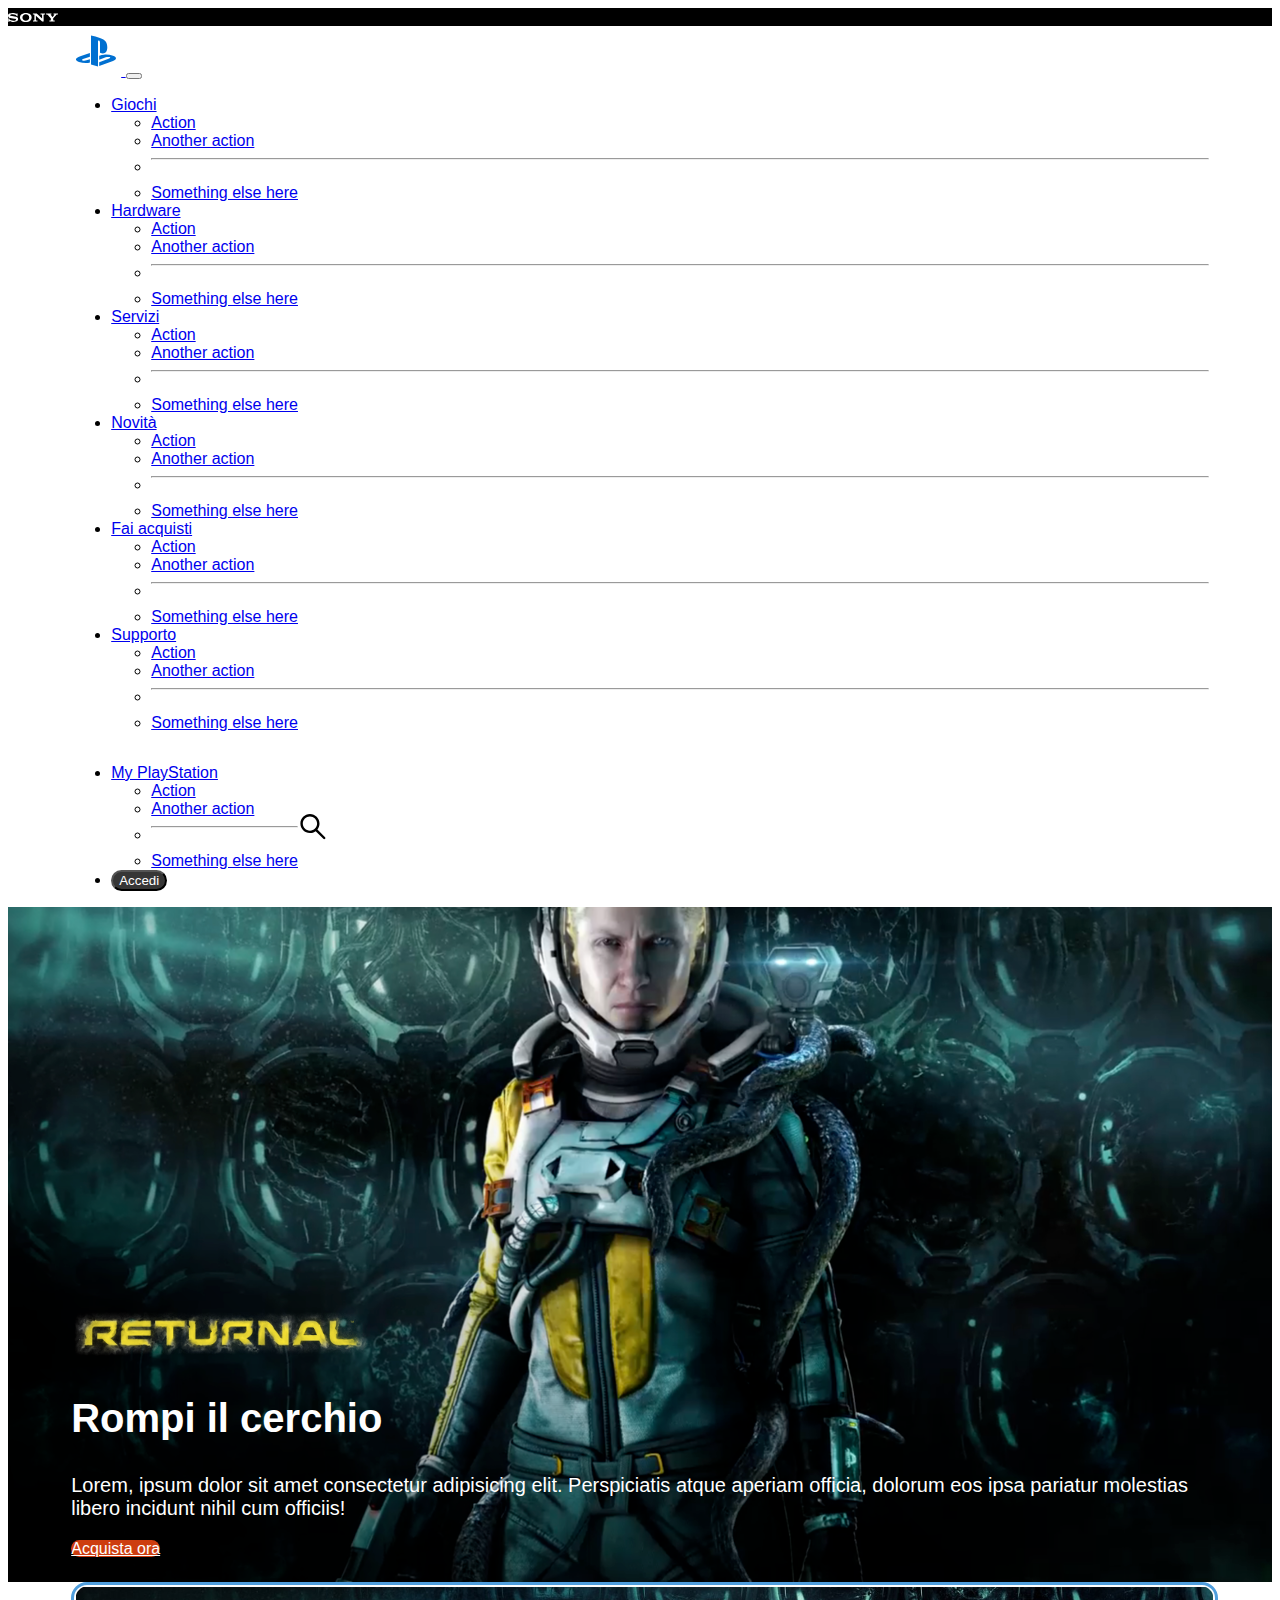
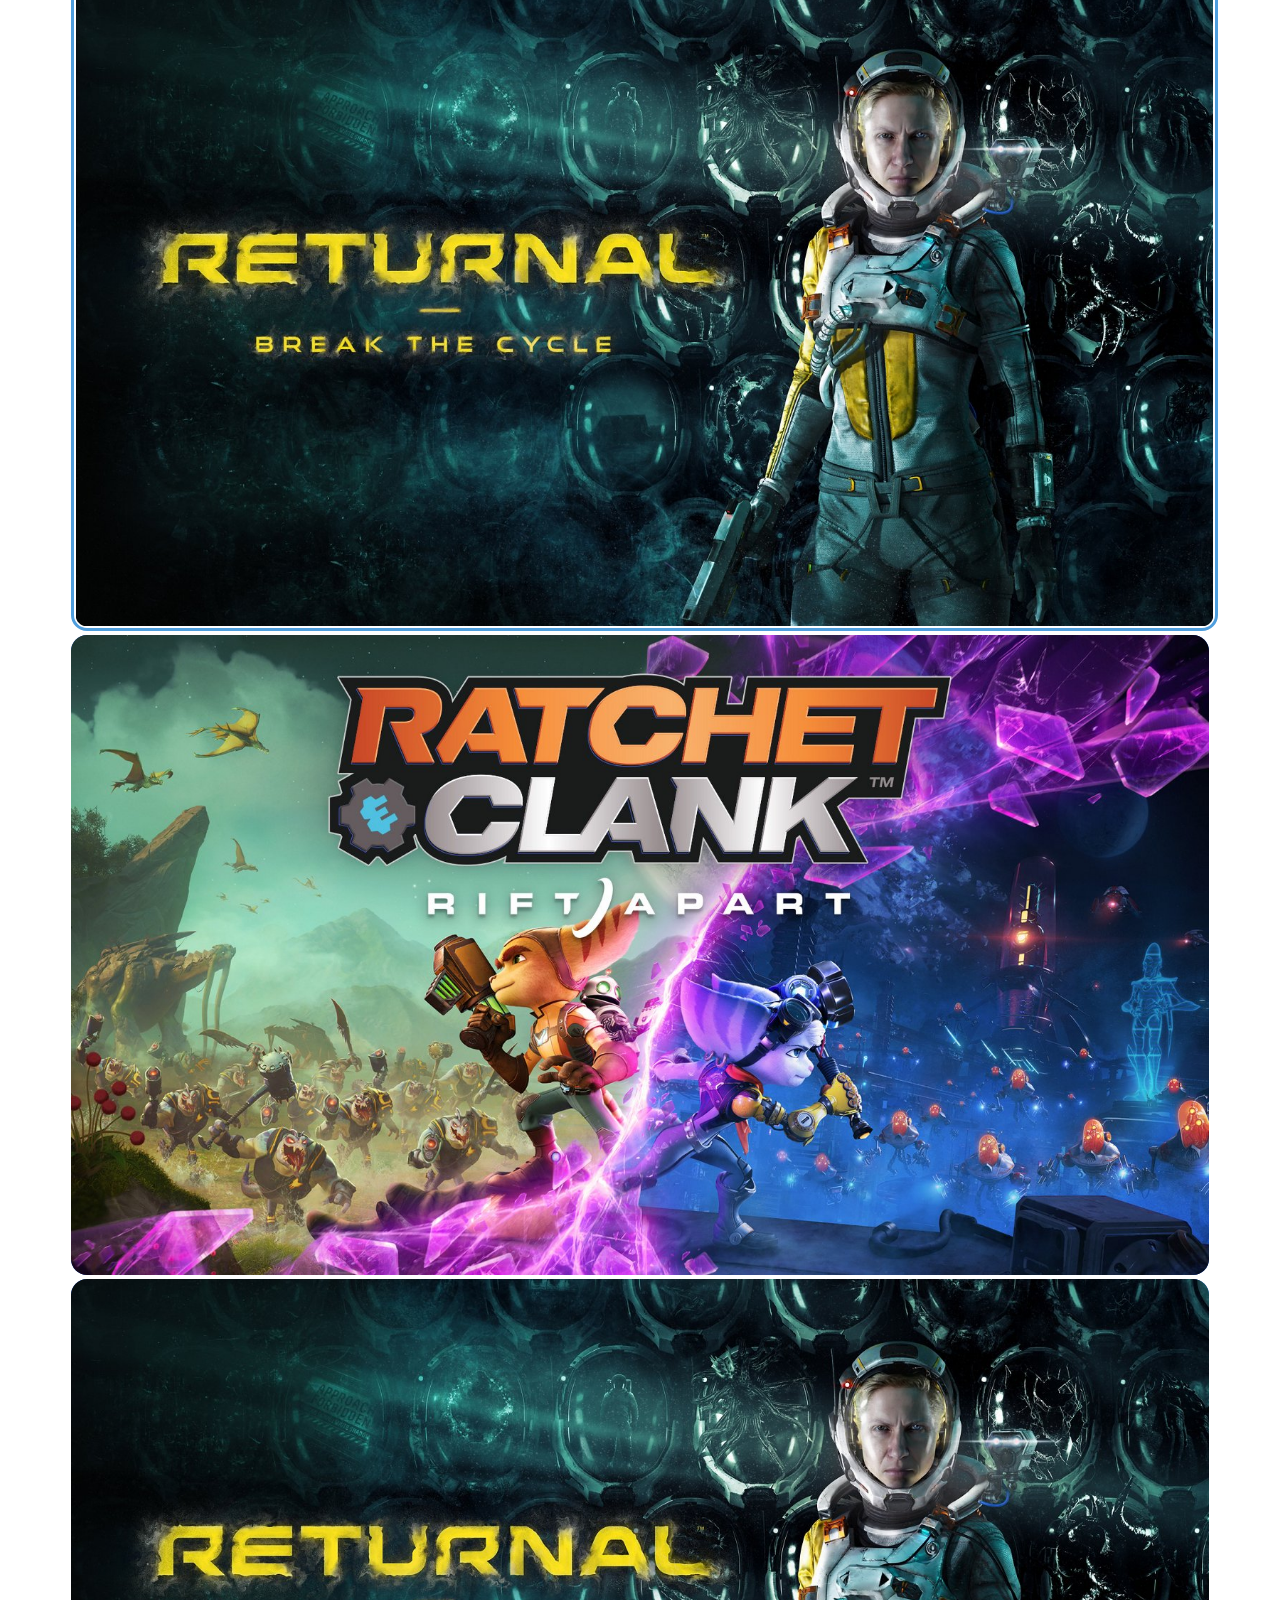
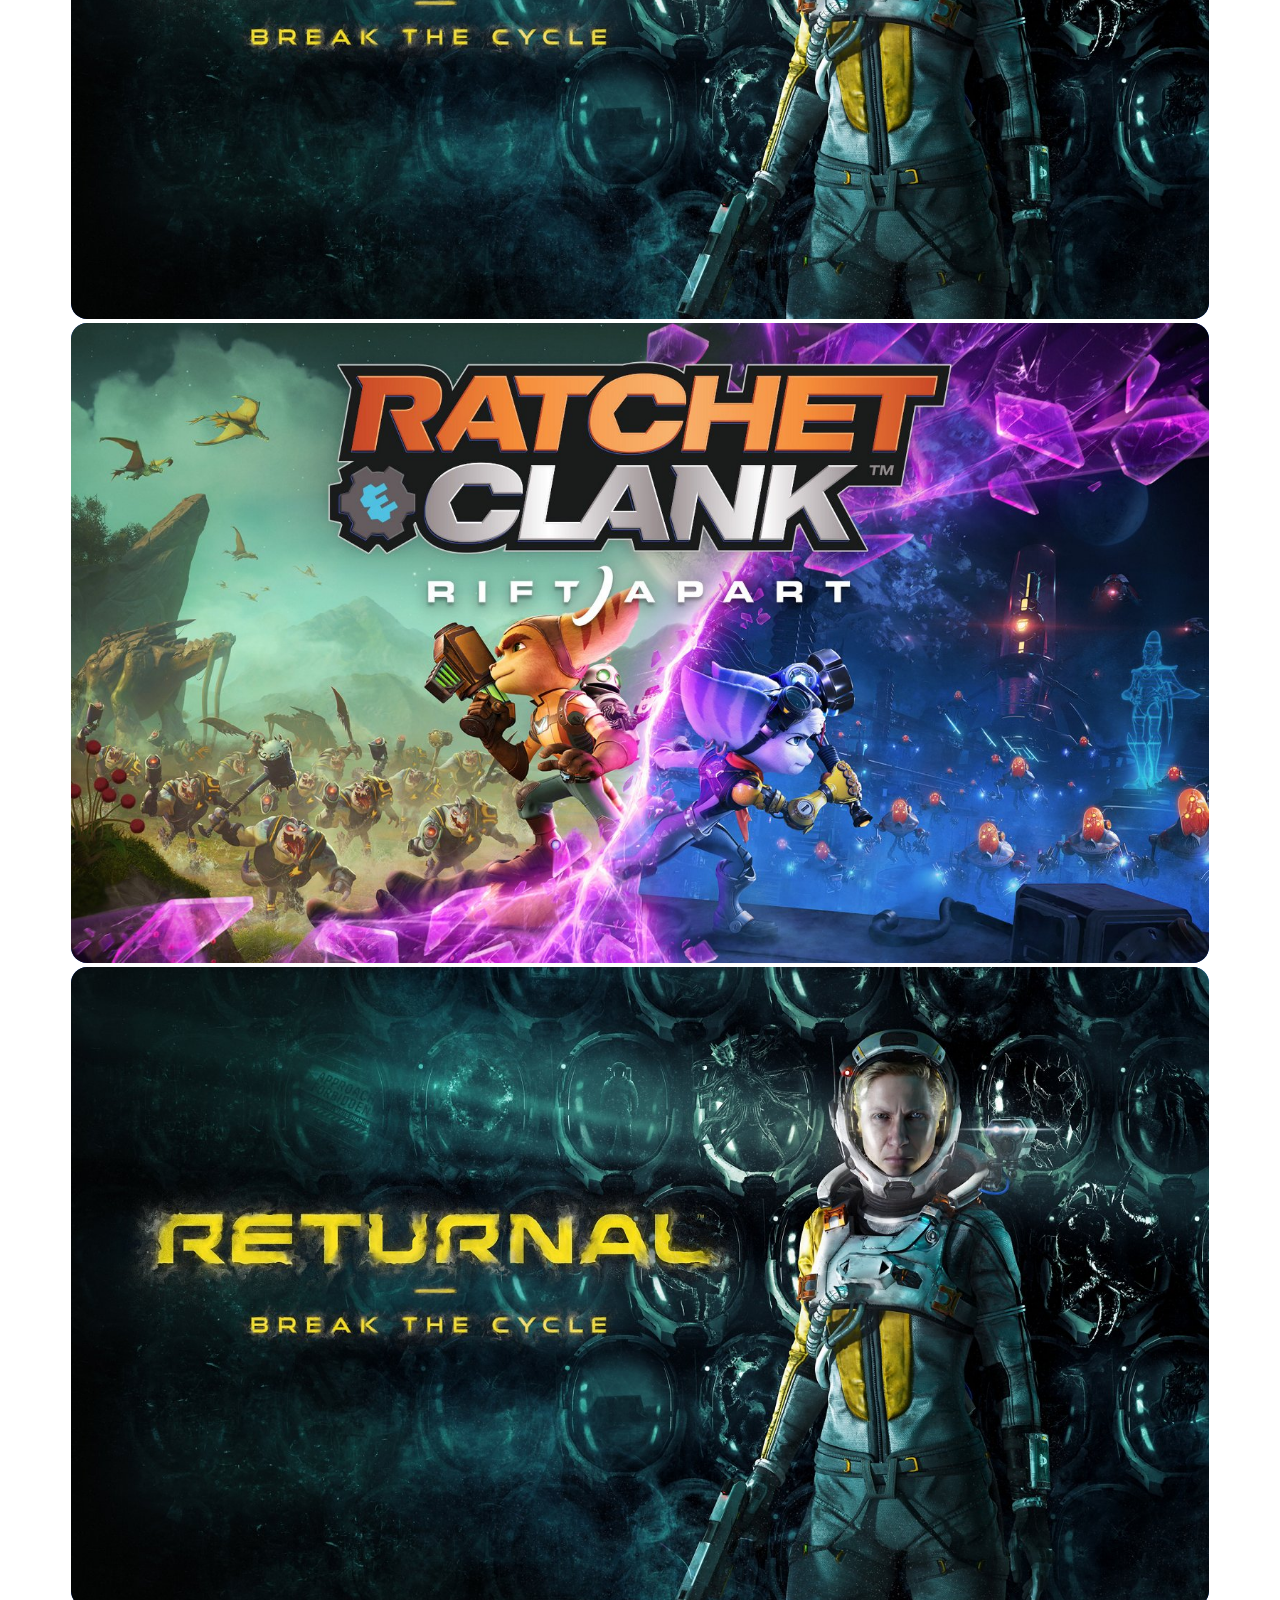
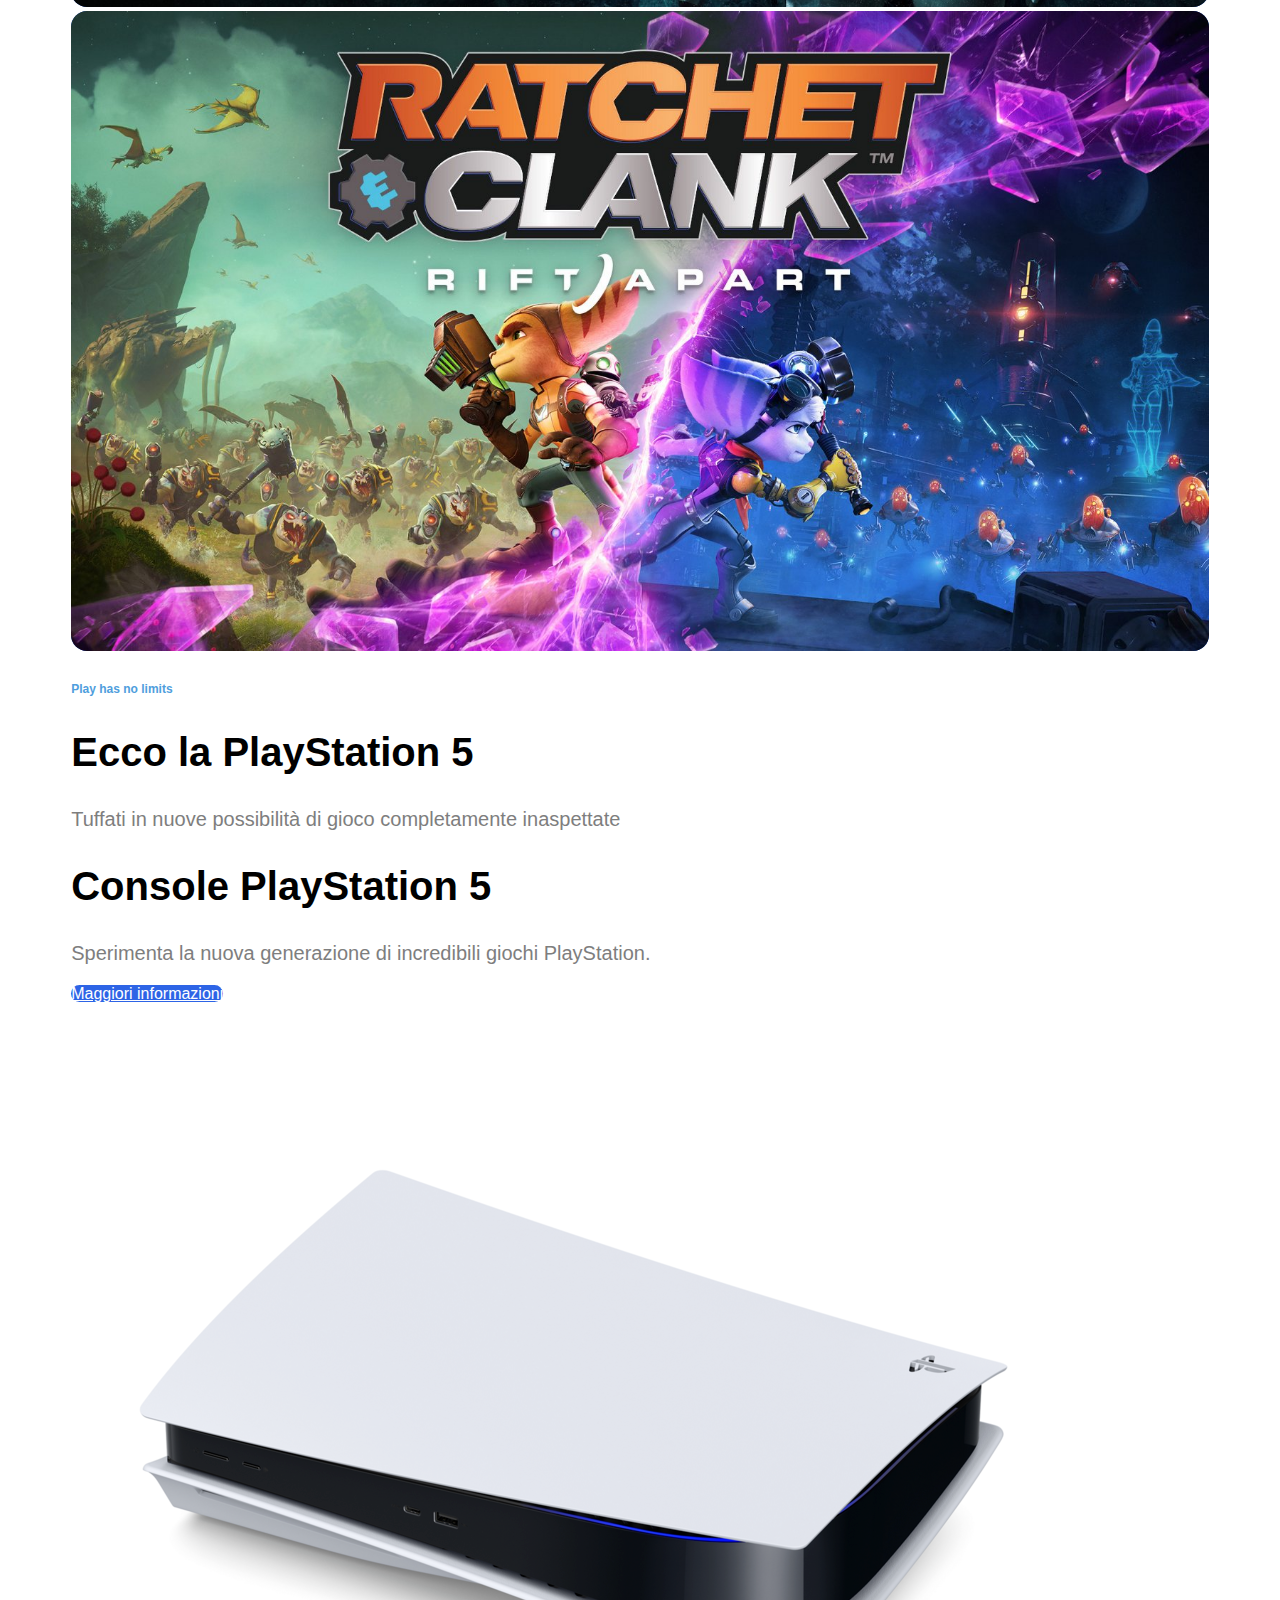
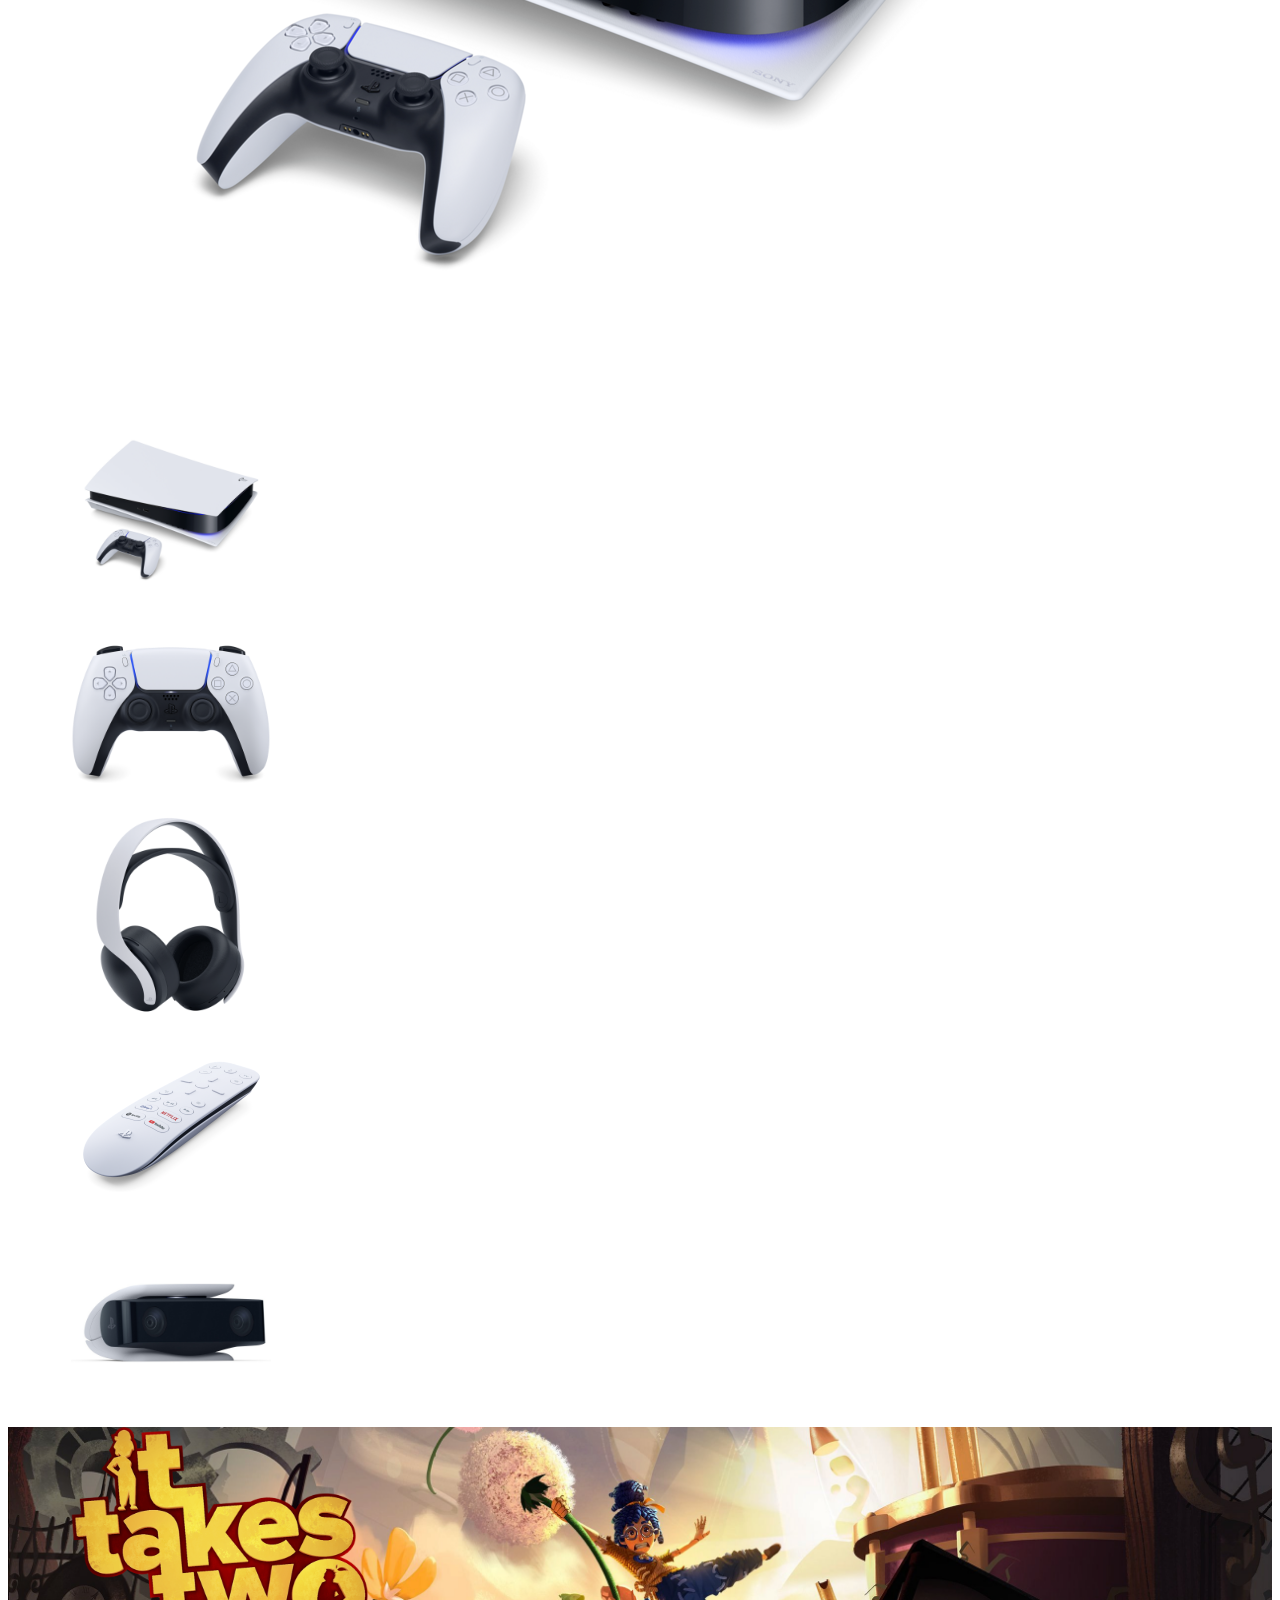
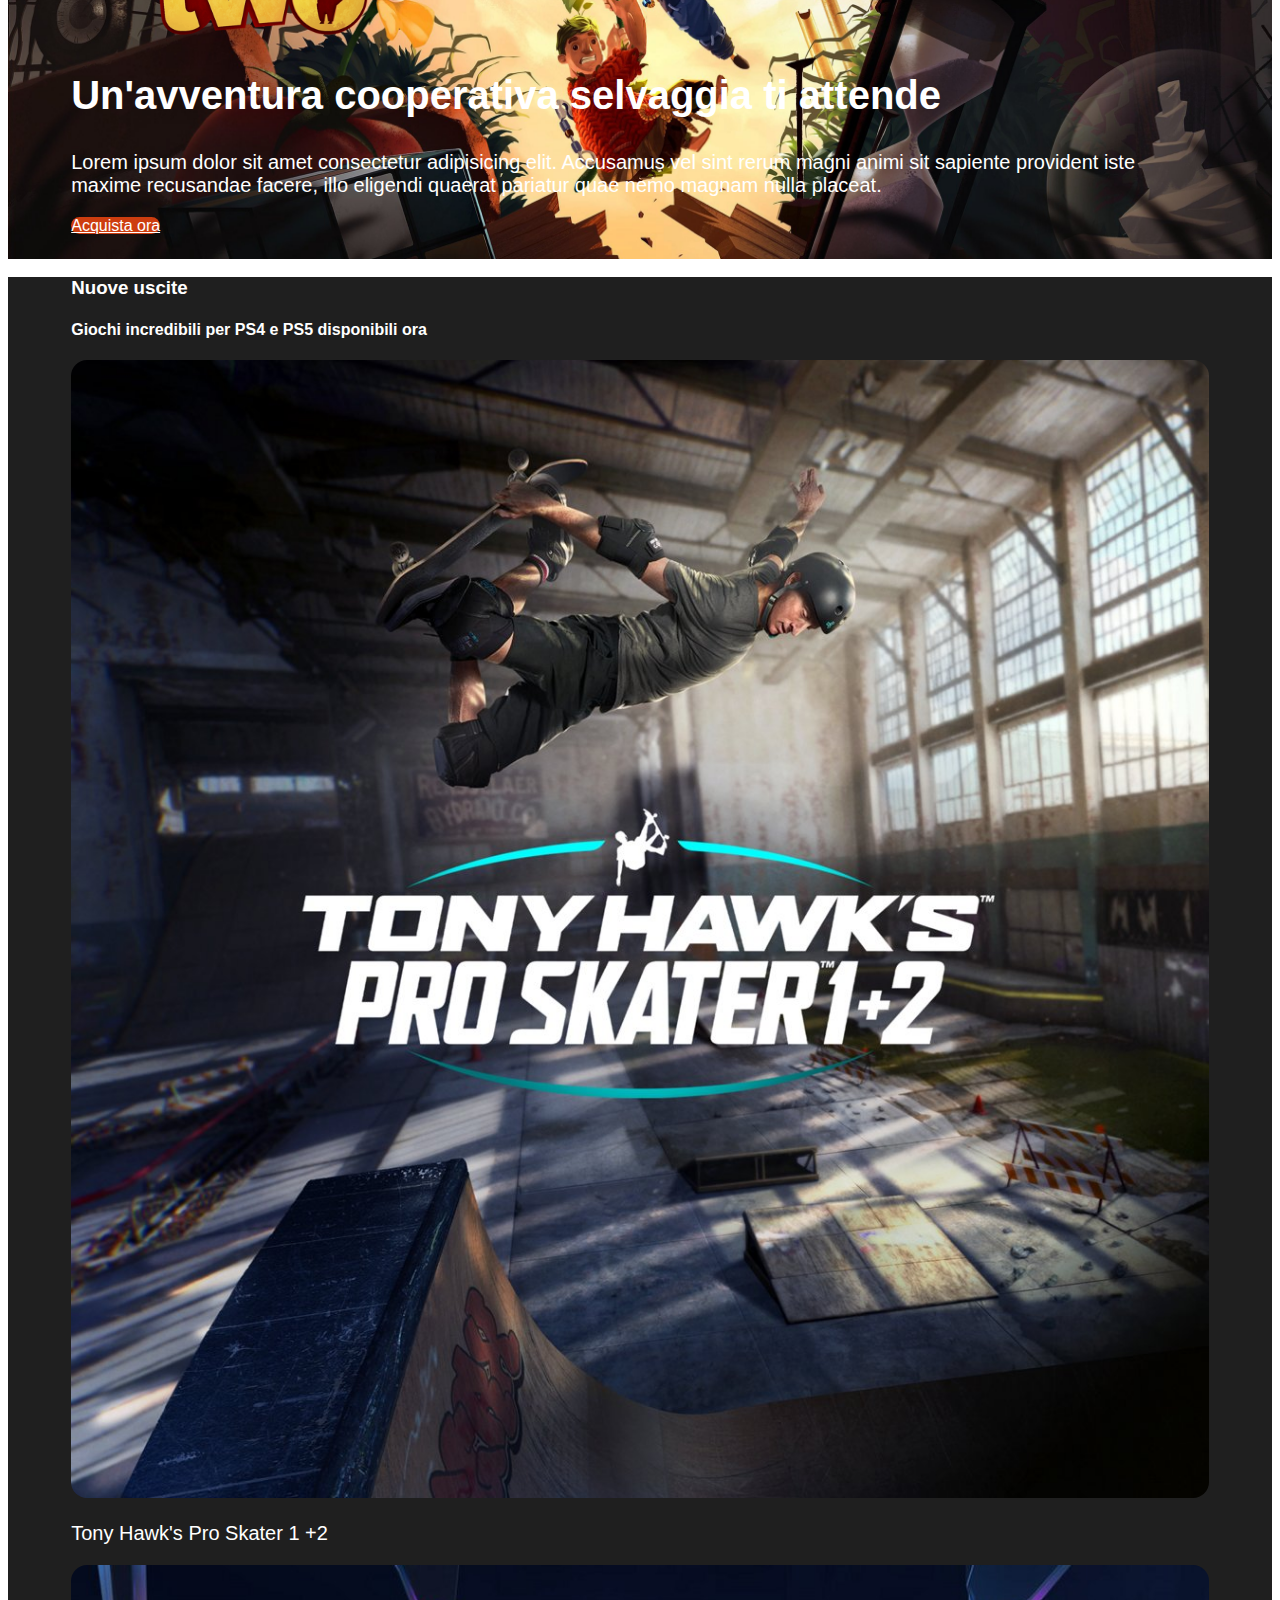
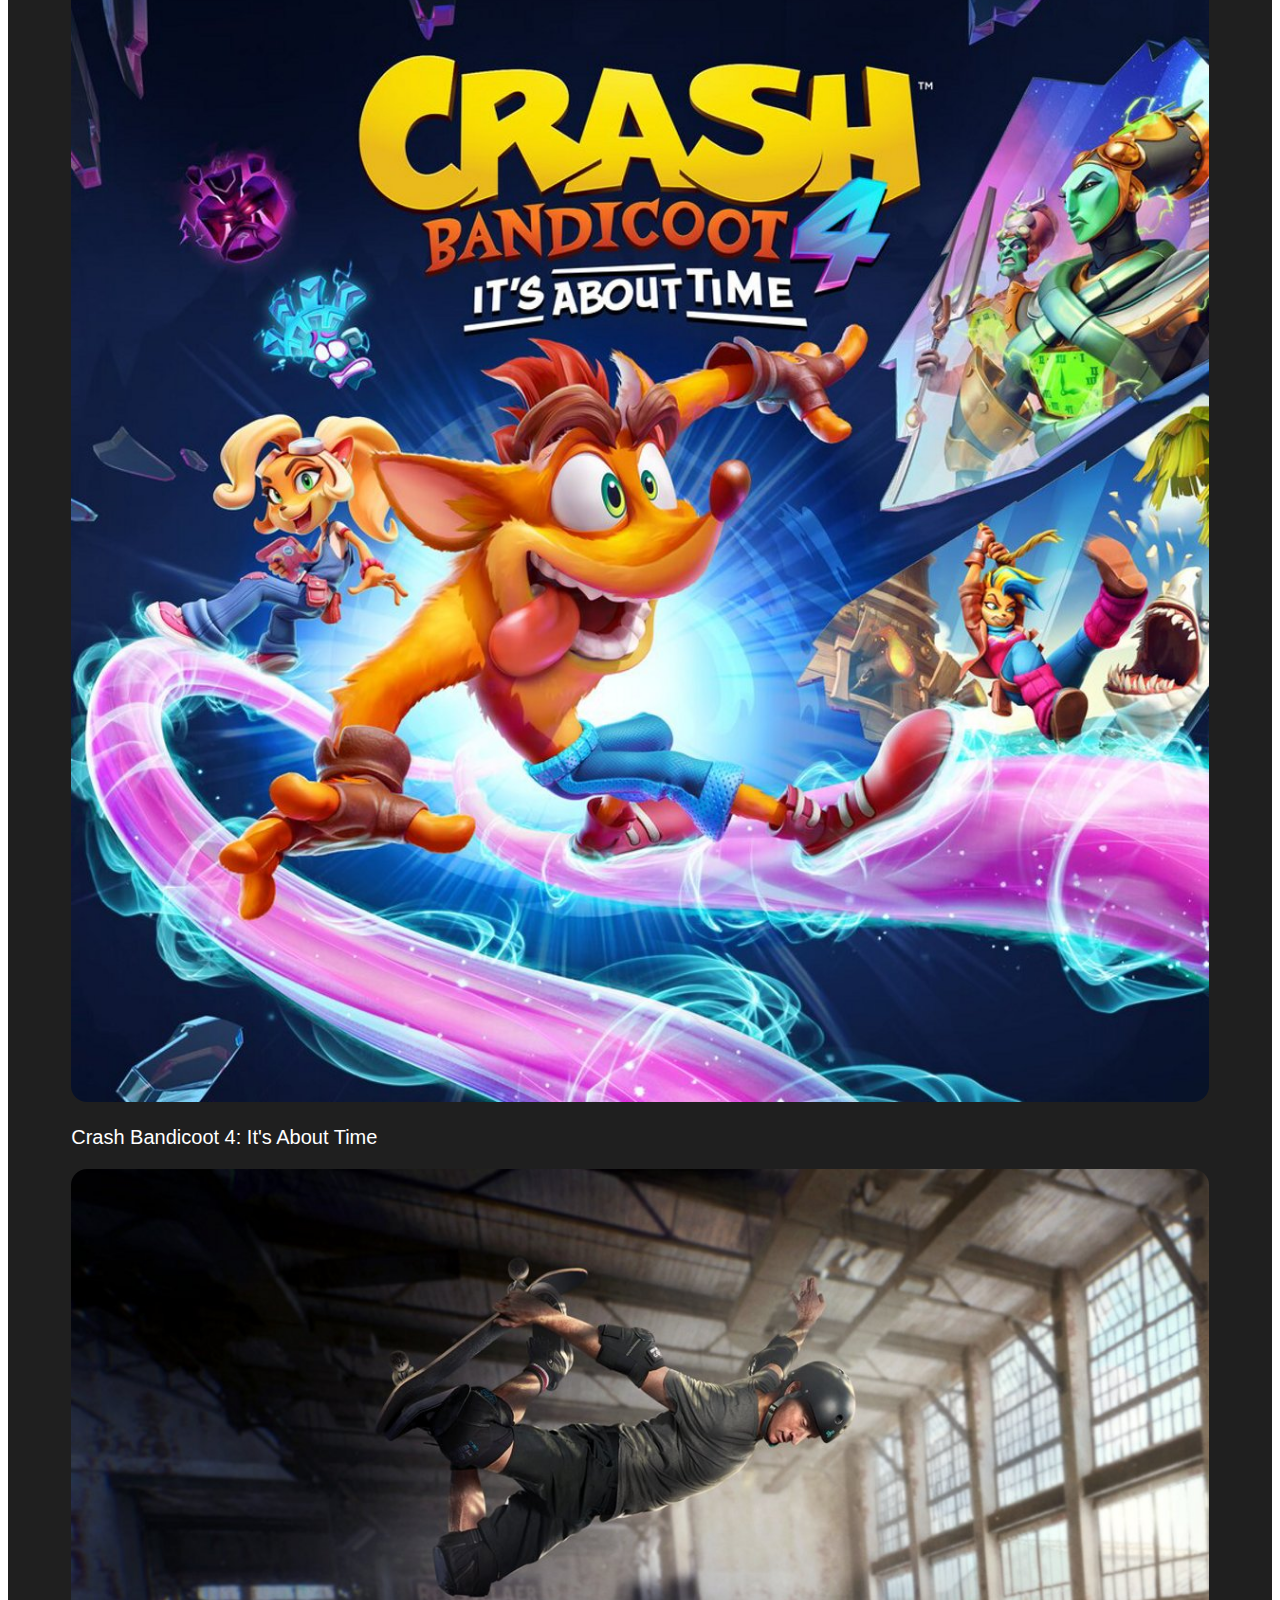
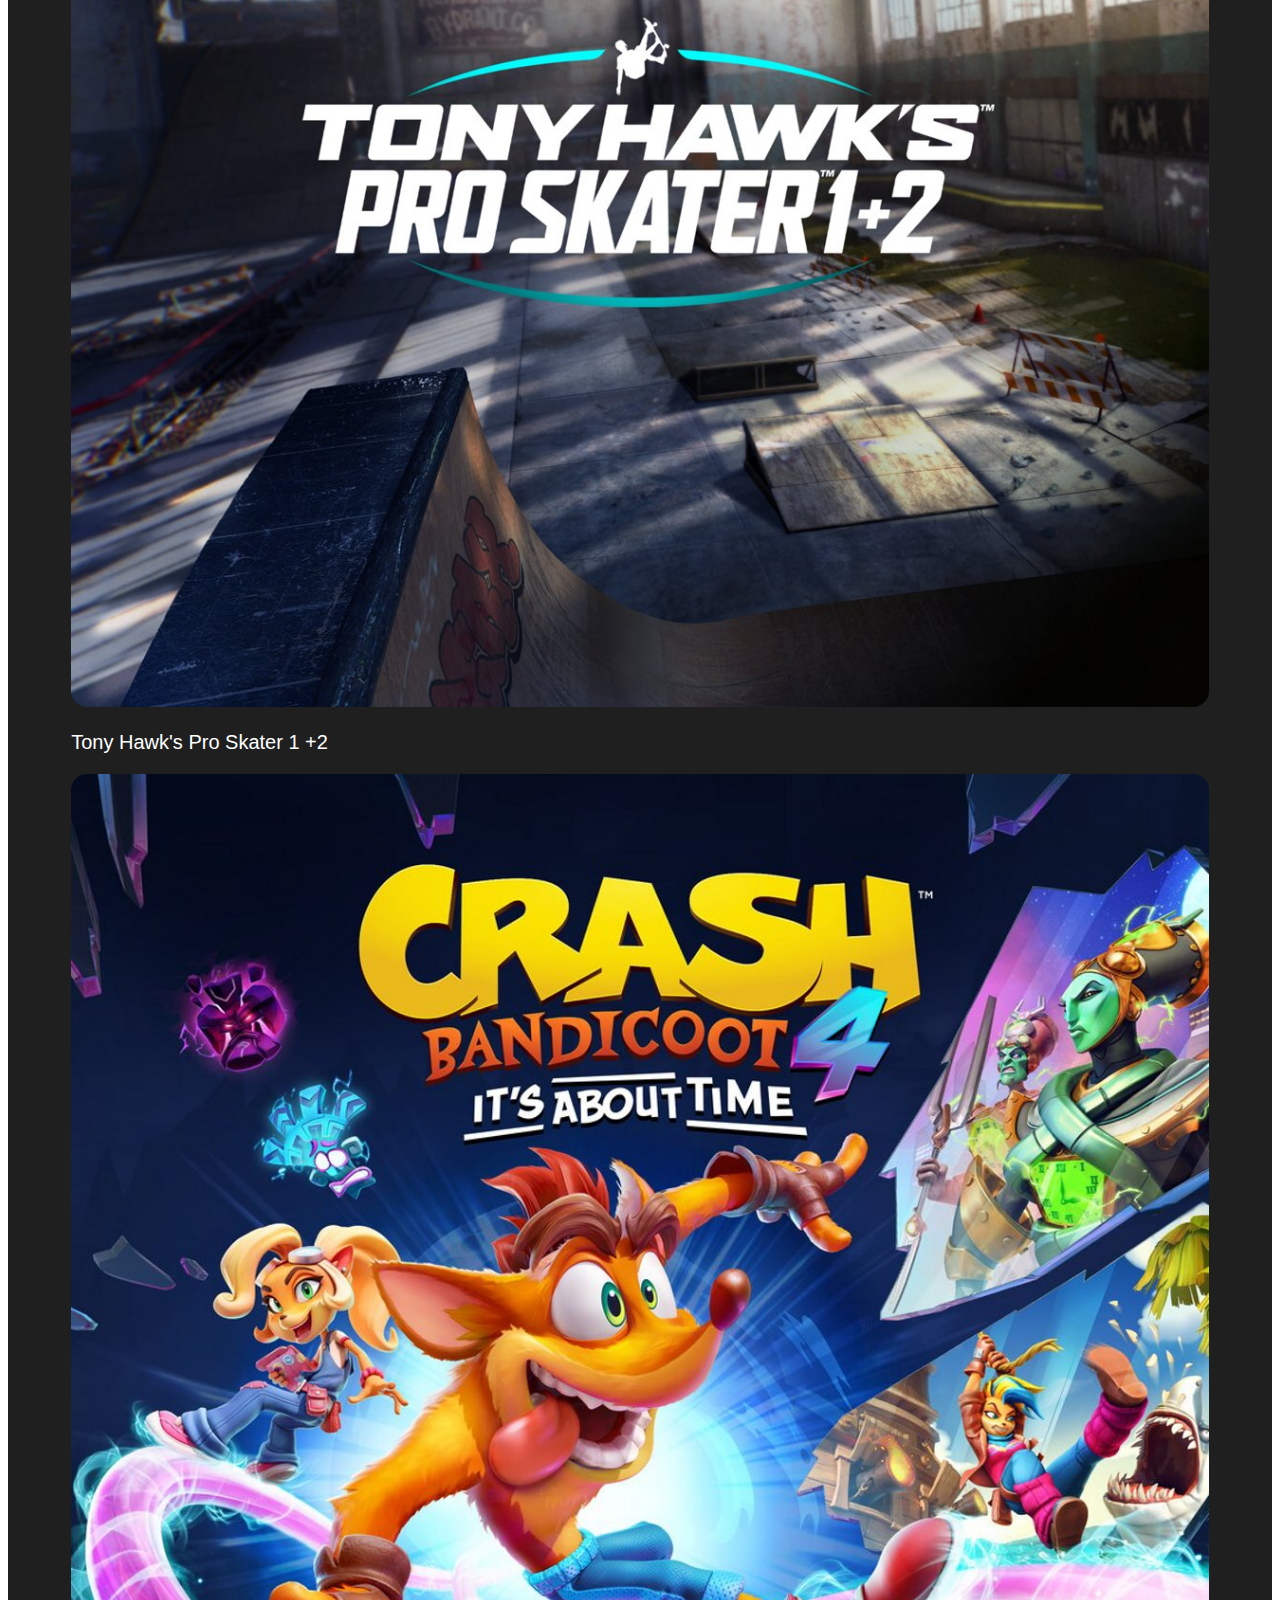
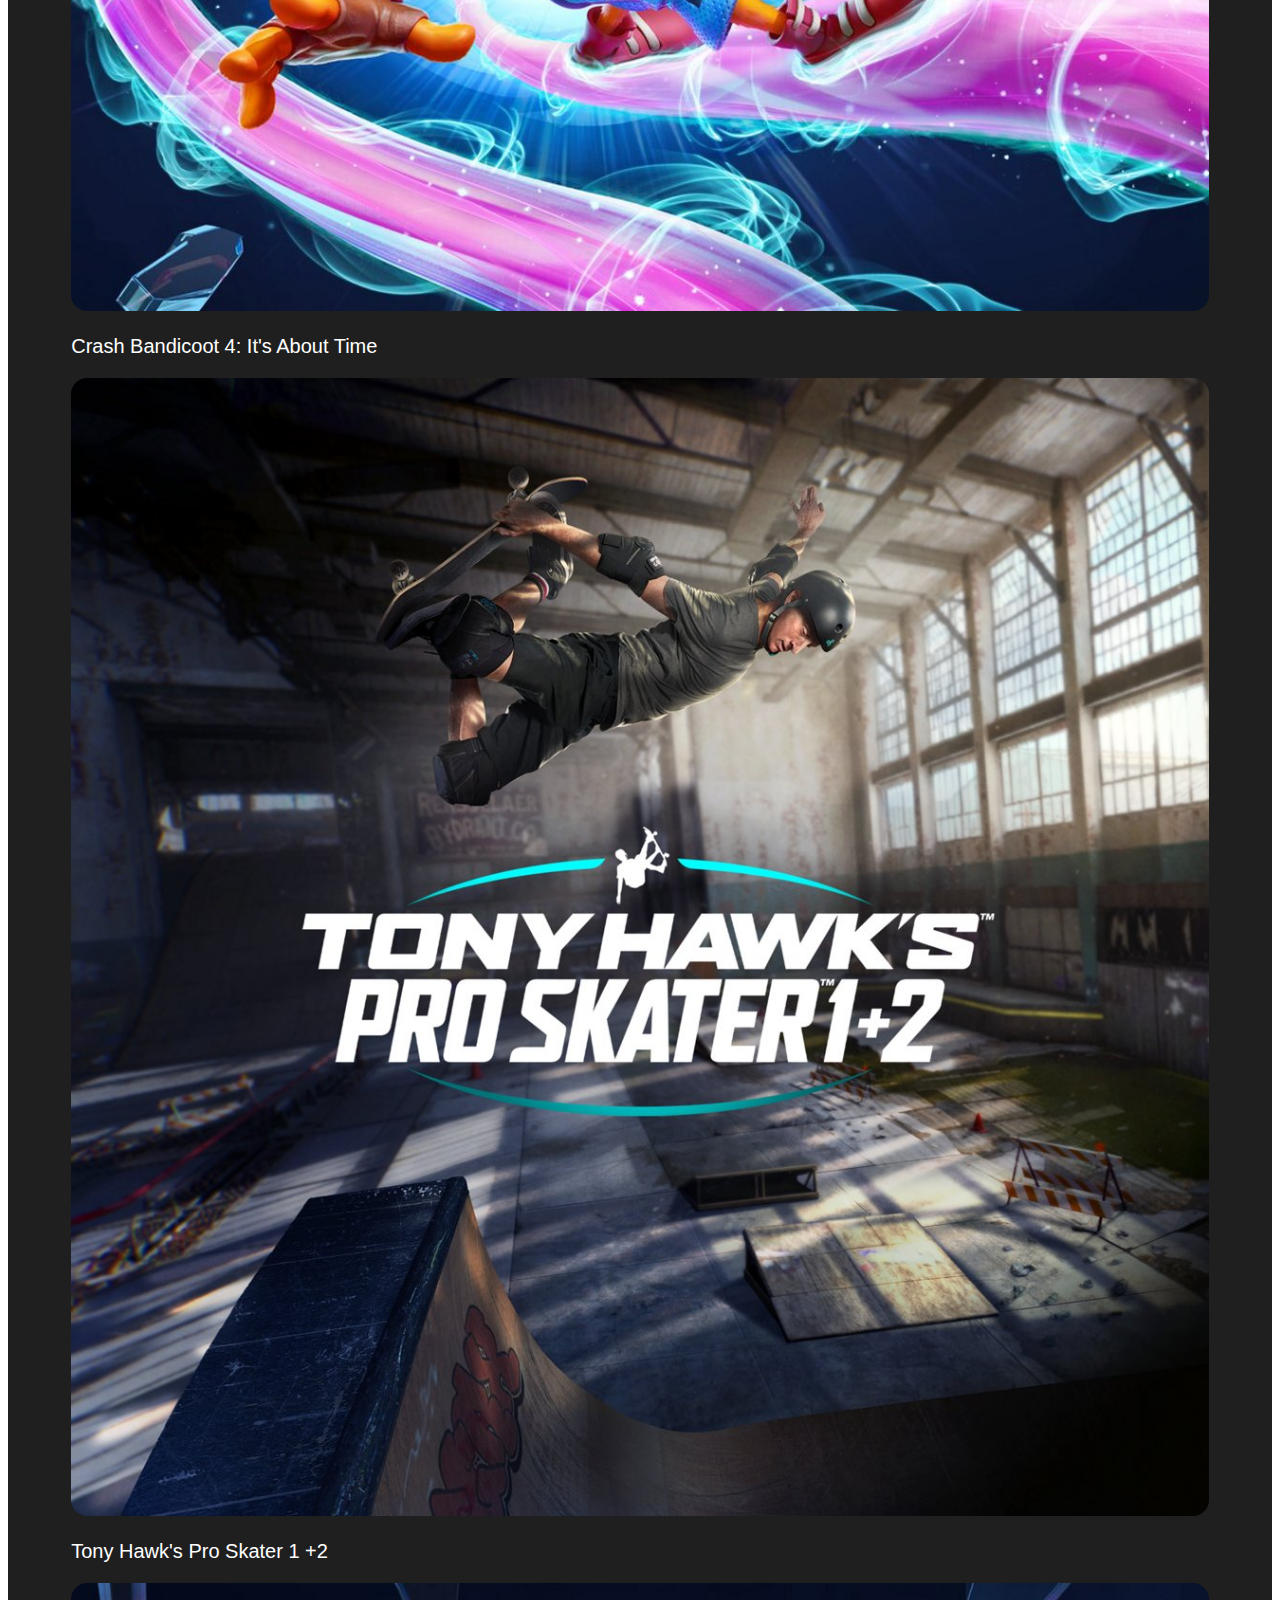
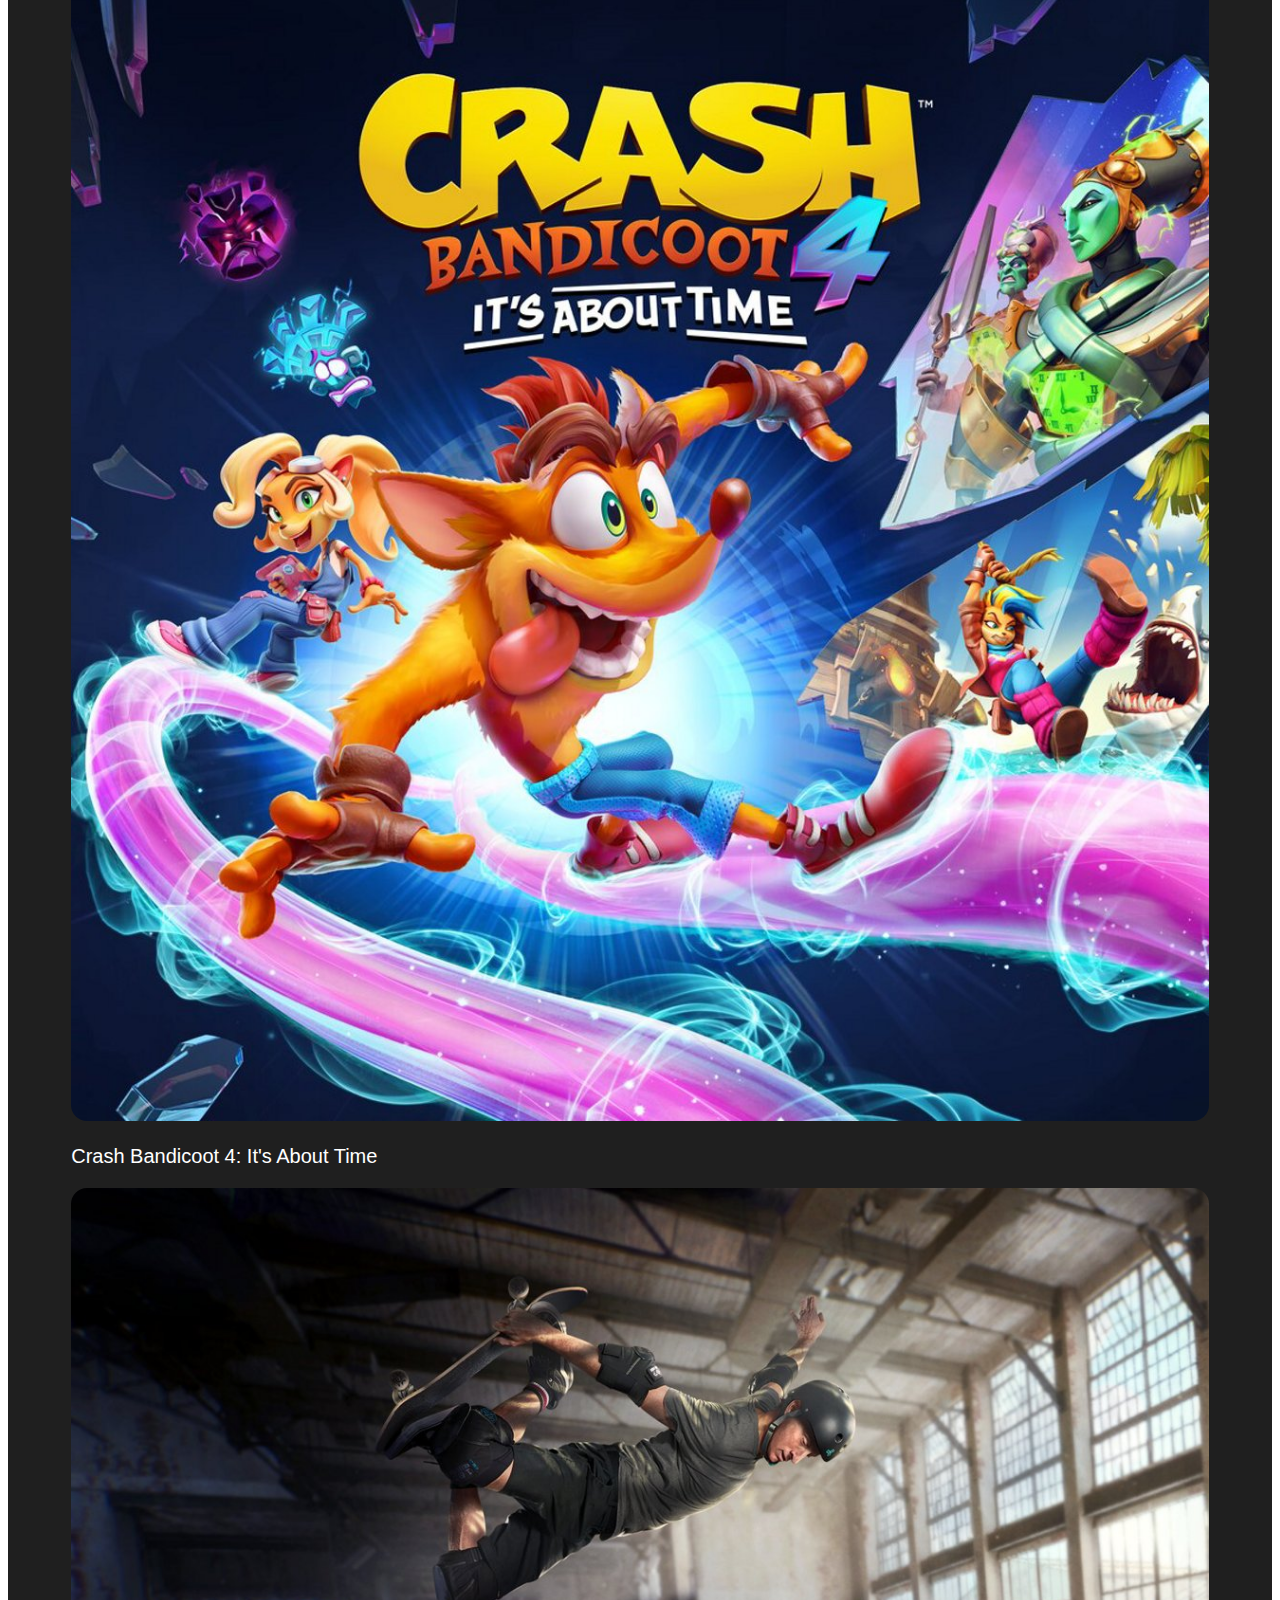
==== commit 78cc628f: "add navbar correction" ====
--- a/index.html
+++ b/index.html
@@ -18,7 +18,7 @@
       <!-- /.header_top -->
       <div class="header_bottom shadow">
         <div class="wrapper">
-          <nav class="navbar navbar-expand-xxl">
+          <nav class="navbar navbar-expand-xxl py-0">
             <div class="container-fluid">
               <a class="navbar-brand" href="#">
                 <img src="./assets/img/play_logo.svg" alt="">
@@ -95,27 +95,28 @@
                     </ul>
                   </li>
                 </ul>
-                <ul class="navbar-nav me-auto mb-2 mb-lg-0 left">
-                  <li class="nav-item dropdown">
-                    <a class="nav-link dropdown-toggle" href="#" role="button" data-bs-toggle="dropdown" aria-expanded="false">
-                      My PlayStation
-                    </a>
-                    <ul class="dropdown-menu">
-                      <li><a class="dropdown-item" href="#">Action</a></li>
-                      <li><a class="dropdown-item" href="#">Another action</a></li>
-                      <li><hr class="dropdown-divider"></li>
-                      <li><a class="dropdown-item" href="#">Something else here</a></li>
-                    </ul>
-                  </li>
-                  <li class="nav-item dropdown">
-                    <button type="button" class="my_btn btn btn-dark">Accedi</button>
-                  </li>
-                  <li class="nav-item">
-                    <a class="nav-link" href="#" role="button" data-bs-toggle="dropdown" aria-expanded="false">
-                      <img src="./assets/img/lens.svg" alt="" class="ms-3">
-                    </a>
-                  </li>
-                </ul>
+                <div class="register d-block text-center d-xxl-flex">
+                  <ul class="navbar-nav me-auto mb-2 mb-lg-0">
+                    <li class="nav-item dropdown">
+                      <a class="nav-link dropdown-toggle px-3" href="#" role="button" data-bs-toggle="dropdown" aria-expanded="false">
+                        My PlayStation
+                      </a>
+                      <ul class="dropdown-menu">
+                        <li><a class="dropdown-item" href="#">Action</a></li>
+                        <li><a class="dropdown-item" href="#">Another action</a></li>
+                        <li><hr class="dropdown-divider"></li>
+                        <li><a class="dropdown-item" href="#">Something else here</a></li>
+                      </ul>
+                    </li>
+                    <li class="nav-item dropdown">
+                      <button type="button" class="my_btn btn btn-dark">Accedi</button>
+                    </li>
+                  </ul>
+                  <a class="" href="#">
+                    <img src="./assets/img/lens.svg" alt="" class="lens ms-3">
+                  </a>
+                </div>
+                <!-- /.register -->
               </div>
             </div>
           </nav>
@@ -531,27 +532,73 @@
     </main>
     <!-- /#site_main -->
     <footer id="site_footer">
-      <section class="credits">
+      <section class="credits py-5">
         <div class="wrapper">
           <div class="top_footer">
             <div class="container">
               <div class="row row-cols-1 row-cols-xxl-2">
+                <div class="col">
+                  <img src="./assets/img/ps-footer.svg" alt="" class="logo_play py-4">
+                  <div class="region d-flex align-items-center">
+                    <img src="./assets/img/language-globe.svg" alt="" class="language">
+                    <p class="m-0 px-2">Country / Region: Italy</p>
+                  </div>
+                  <!-- /.region -->
+                </div>
+                <!-- /.col -->
+                <div class="col pt-4">
+                  <div class="row row-cols-1 row-cols-md-3">
+                    <div class="col">
+                      <ul>
+                        <li>Link footer n</li>
+                        <li>Link footer n</li>
+                        <li>Link footer n</li>
+                        <li>Link footer n</li>
+                        <li>Link footer n</li>
+                      </ul>
+                    </div>
+                    <!-- /.col -->
+                    <div class="col">
+                      <ul>
+                        <li>Link footer n</li>
+                        <li>Link footer n</li>
+                        <li>Link footer n</li>
+                        <li>Link footer n</li>
+                        <li>Link footer n</li>
+                        <li>Link footer n</li>
+                        <li>Link footer n</li>
+                      </ul>
+                    </div>
+                    <!-- /.col -->
+                    <div class="col">
+                      <ul>
+                        <li>Link footer n</li>
+                        <li>Link footer n</li>
+                        <li>Link footer n</li>
+                      </ul>
+                    </div>
+                    <!-- /.col -->
+                  </div>
+                  <!-- /.row -->
+                </div>
+                <!-- /.col -->
                 <div class="col"></div>
                 <!-- /.col -->
-                <div class="col"></div>
-                <!-- /.col -->
-                <div class="col"></div>
-                <!-- /.col -->
               </div>
               <!-- /.row -->
             </div>
             <!-- /.container -->
           </div>
           <!-- /.top_footer -->
-          <div class="bottom_footer">
+          <div class="bottom_footer pt-5">
             <div class="container">
               <div class="row row-cols-1 row-cols-xxl-2">
-                <div class="col"></div>
+                <div class="col">
+                  <img src="./assets/img/sie-logo.svg" alt="" class="logo_sie">
+                  <p>
+                    Lorem ipsum dolor sit amet consectetur adipisicing elit. Id doloribus mollitia corrupti dolores provident numquam sequi enim corporis, facilis aliquam porro placeat laudantium natus ducimus aliquid dolorum magni vel accusantium saepe quaerat quos ipsa autem quia! Illum quae vitae pariatur.
+                  </p>
+                </div>
                 <!-- /.col -->
               </div>
               <!-- /.row -->
--- a/assets/css/style.css
+++ b/assets/css/style.css
@@ -61,21 +61,21 @@
     width: 50px;
 }
 
-.navbar-collapse {
-    /* justify-content: space-between; */
-    display: contents;
-}
-
-.navbar-collapse ul.left {
-    display: contents;
-}
-
 .nav-item img {
     width: 25px;
 }
 
+.register {
+    display: flex;
+    align-items: center;
+}
+
 .nav-item button {
     background-color: var(--pl-btn-dark);
+}
+
+.lens {
+    width: 30px;
 }
 /* #endregion Header */
 
@@ -217,5 +217,28 @@
 /* #endregion Main */
 
 /* #region Footer */
-
+.credits {
+    background-color: var(--pl-bg-seconday-soft);
+    color: var(--pl-light);
+}
+
+.logo_play {
+    width: 150px;
+}
+
+.language {
+    width: 20px;
+}
+
+.credits ul {
+    list-style: none;
+}
+
+.logo_sie {
+    width: 150px;
+}
+
+.credits p {
+    font-size: 15px;
+}
 /* #endregion Footer */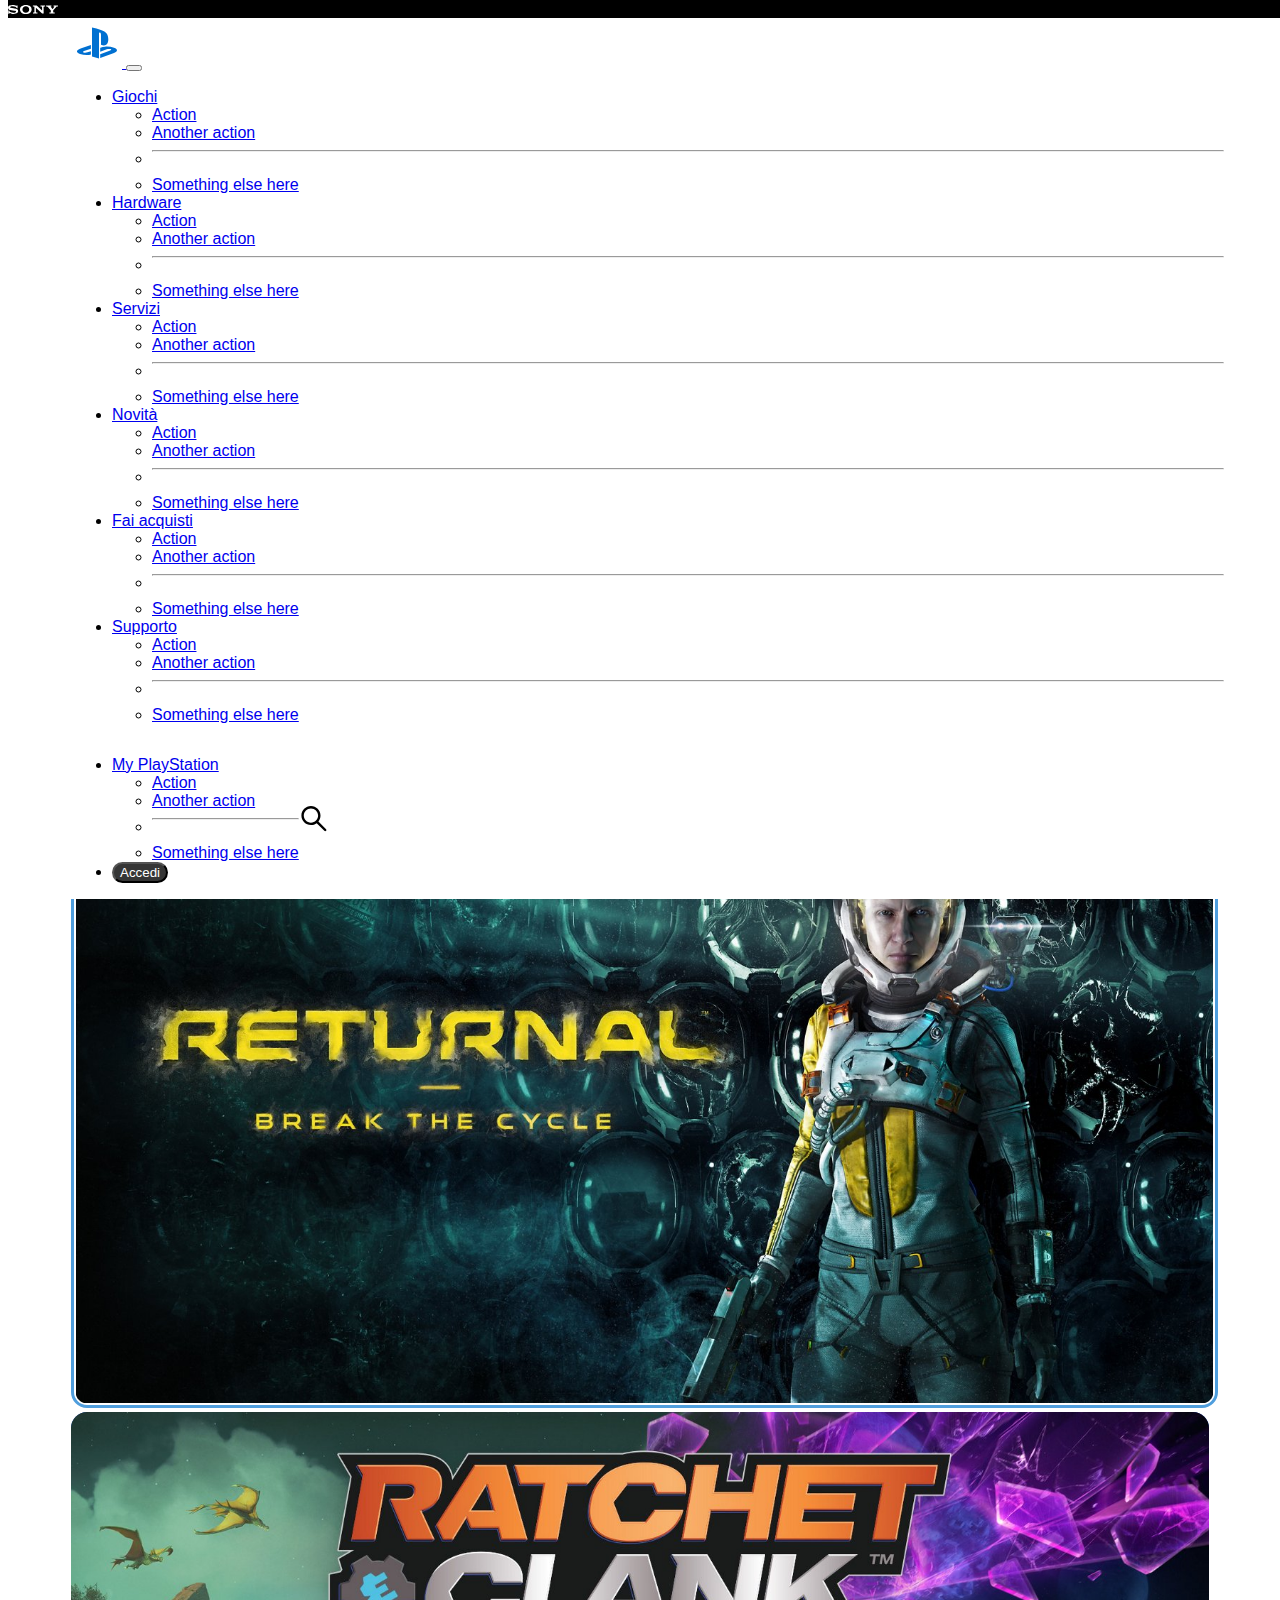
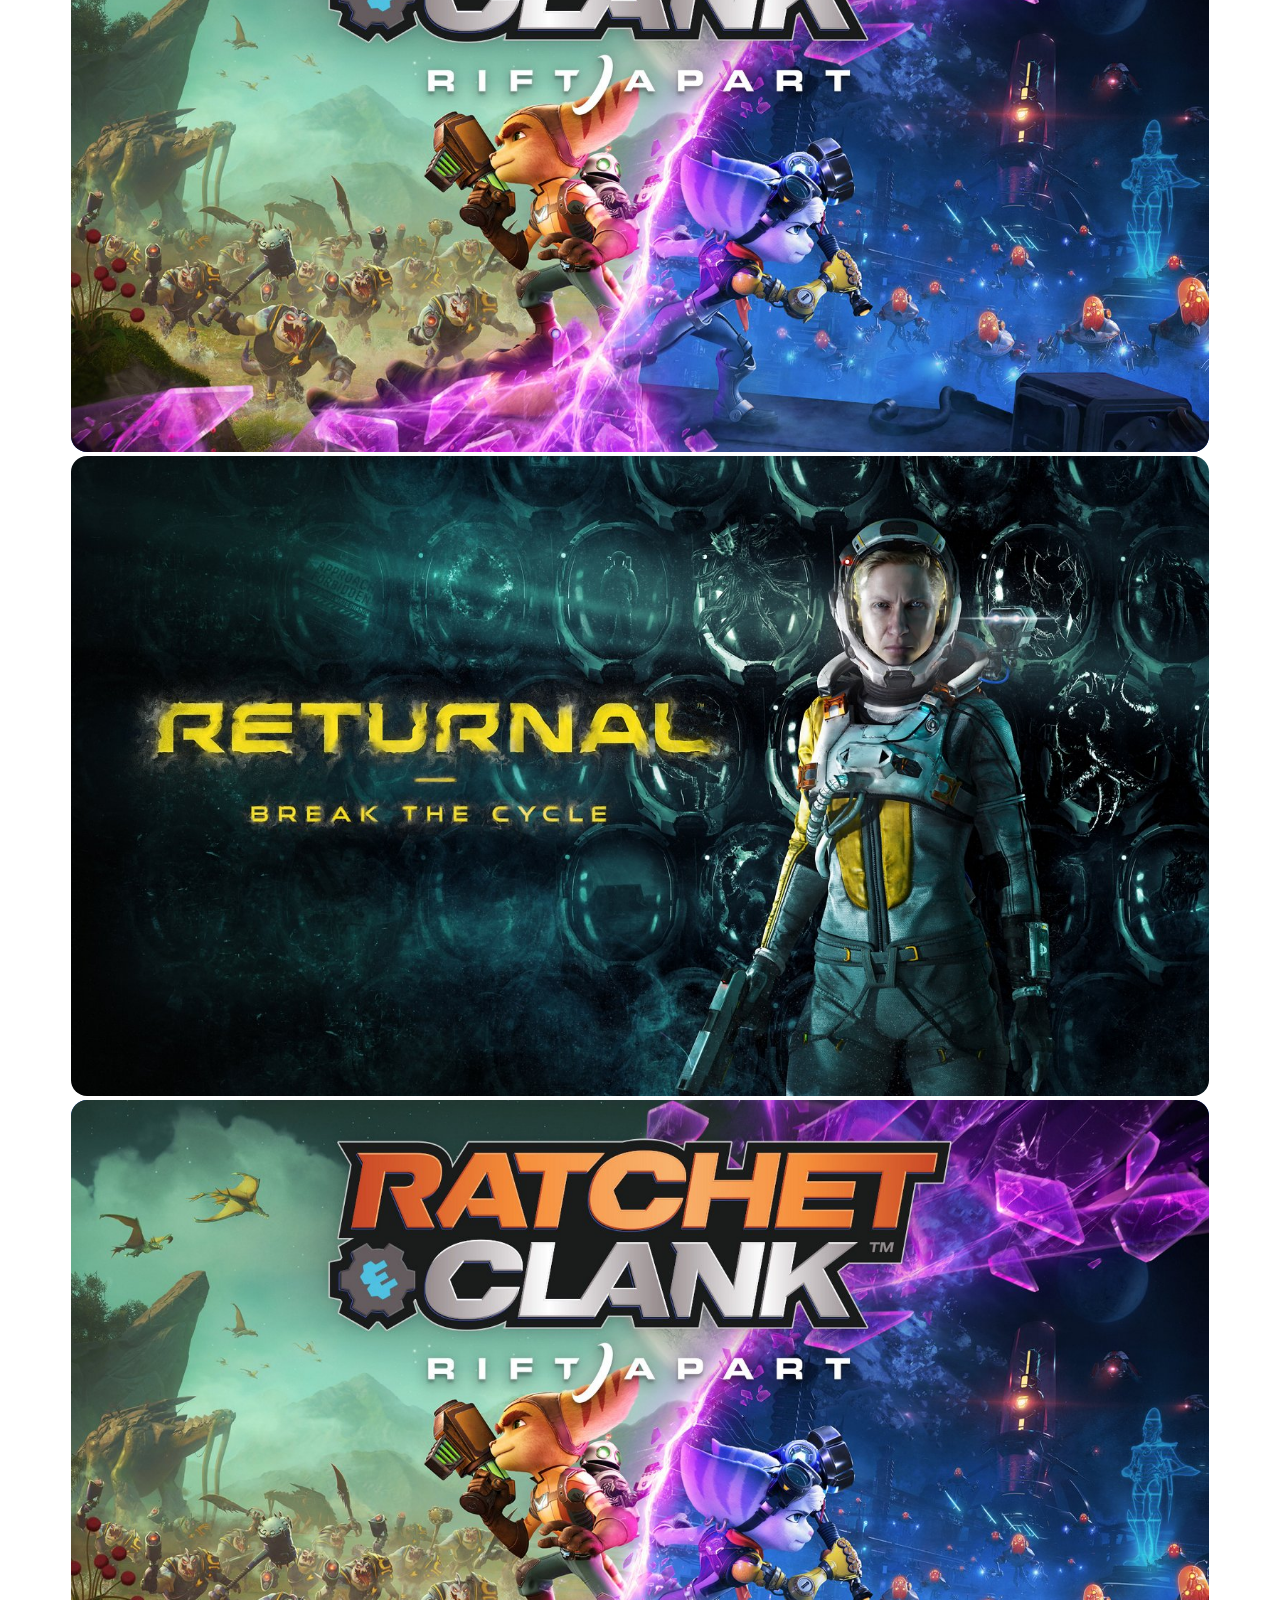
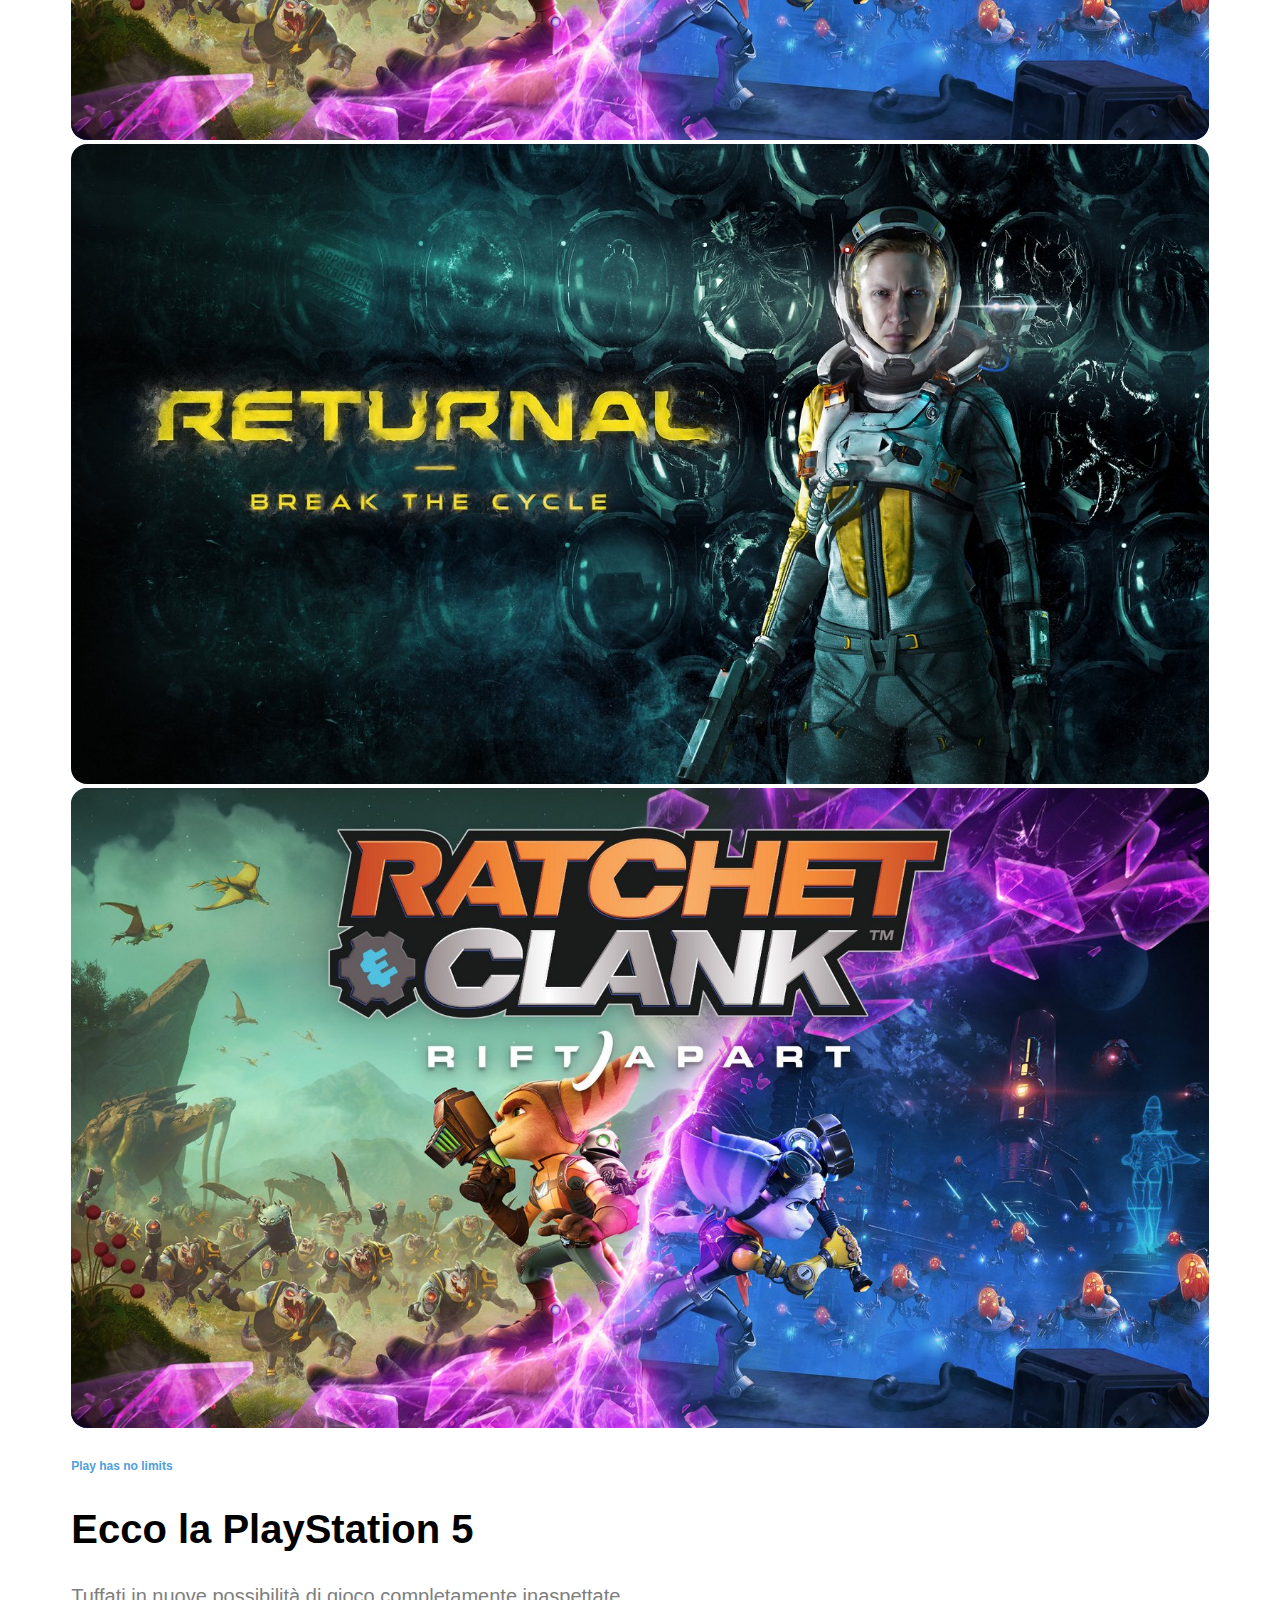
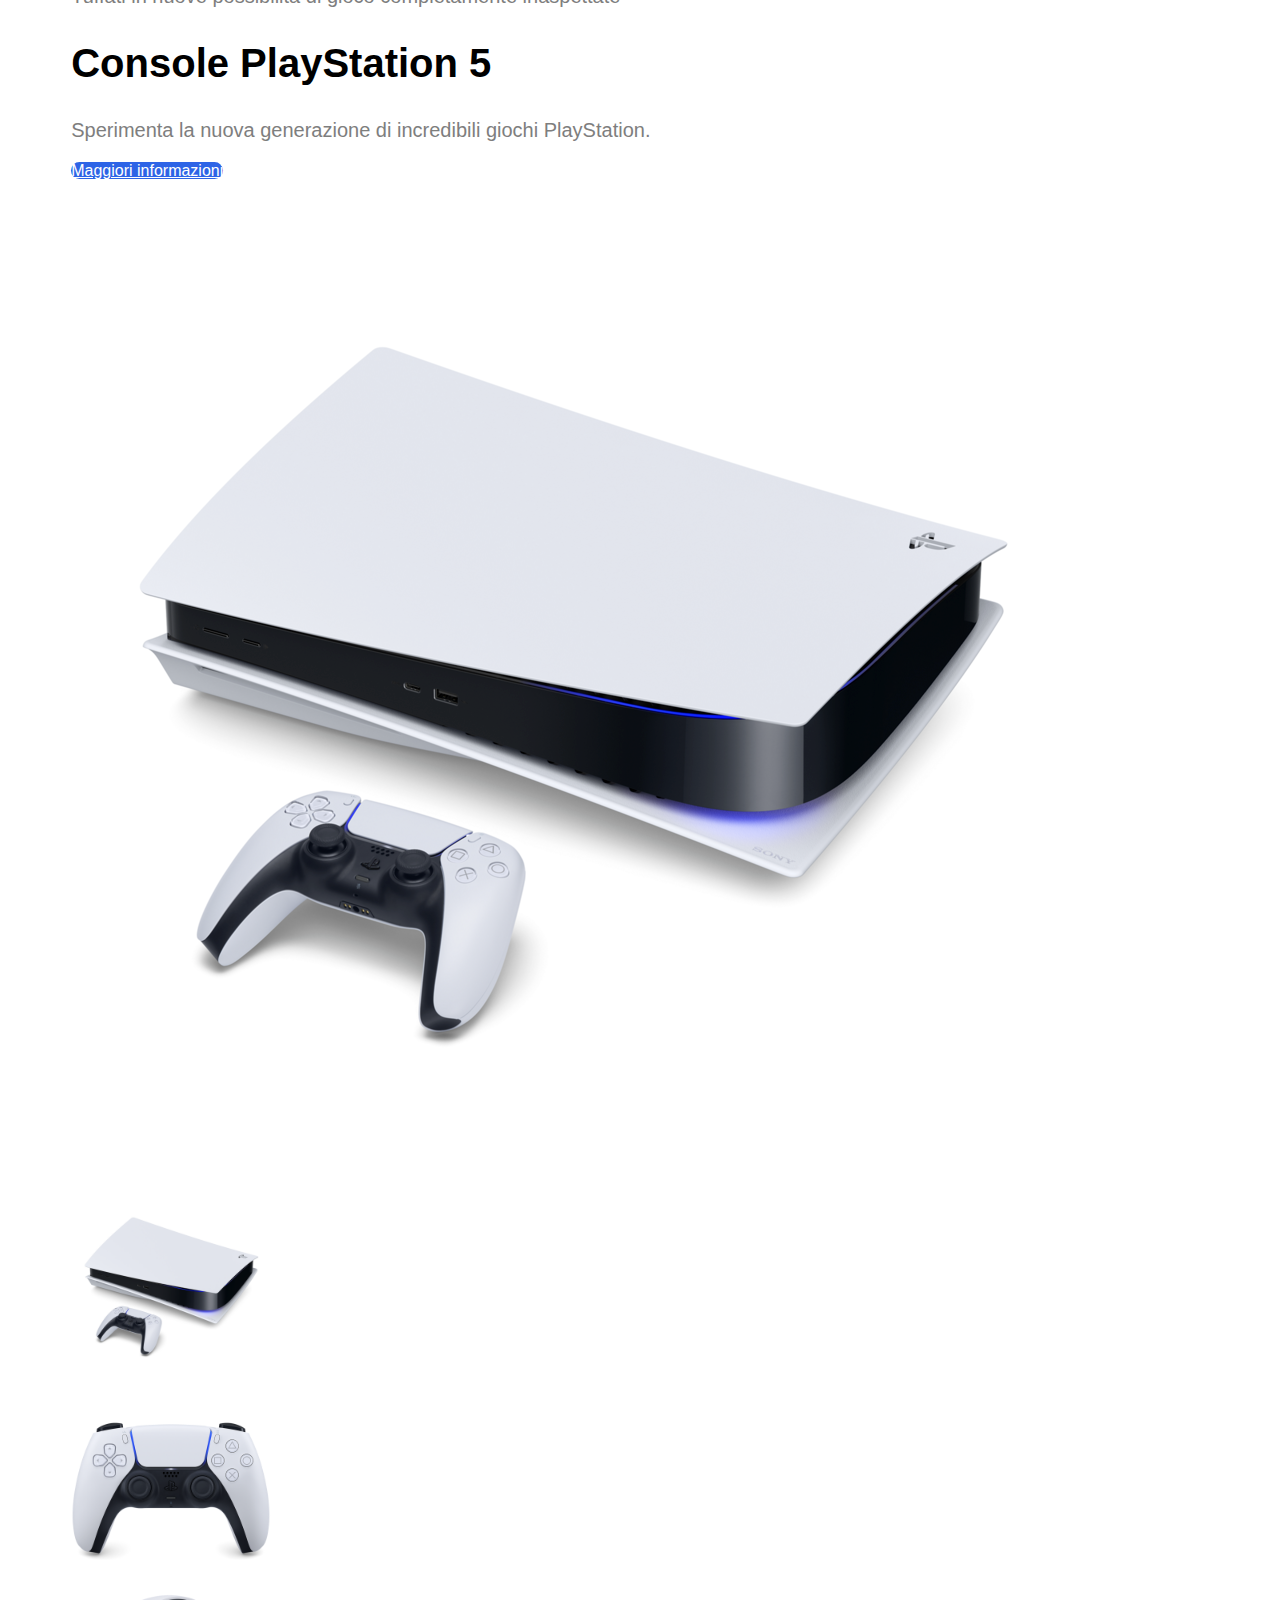
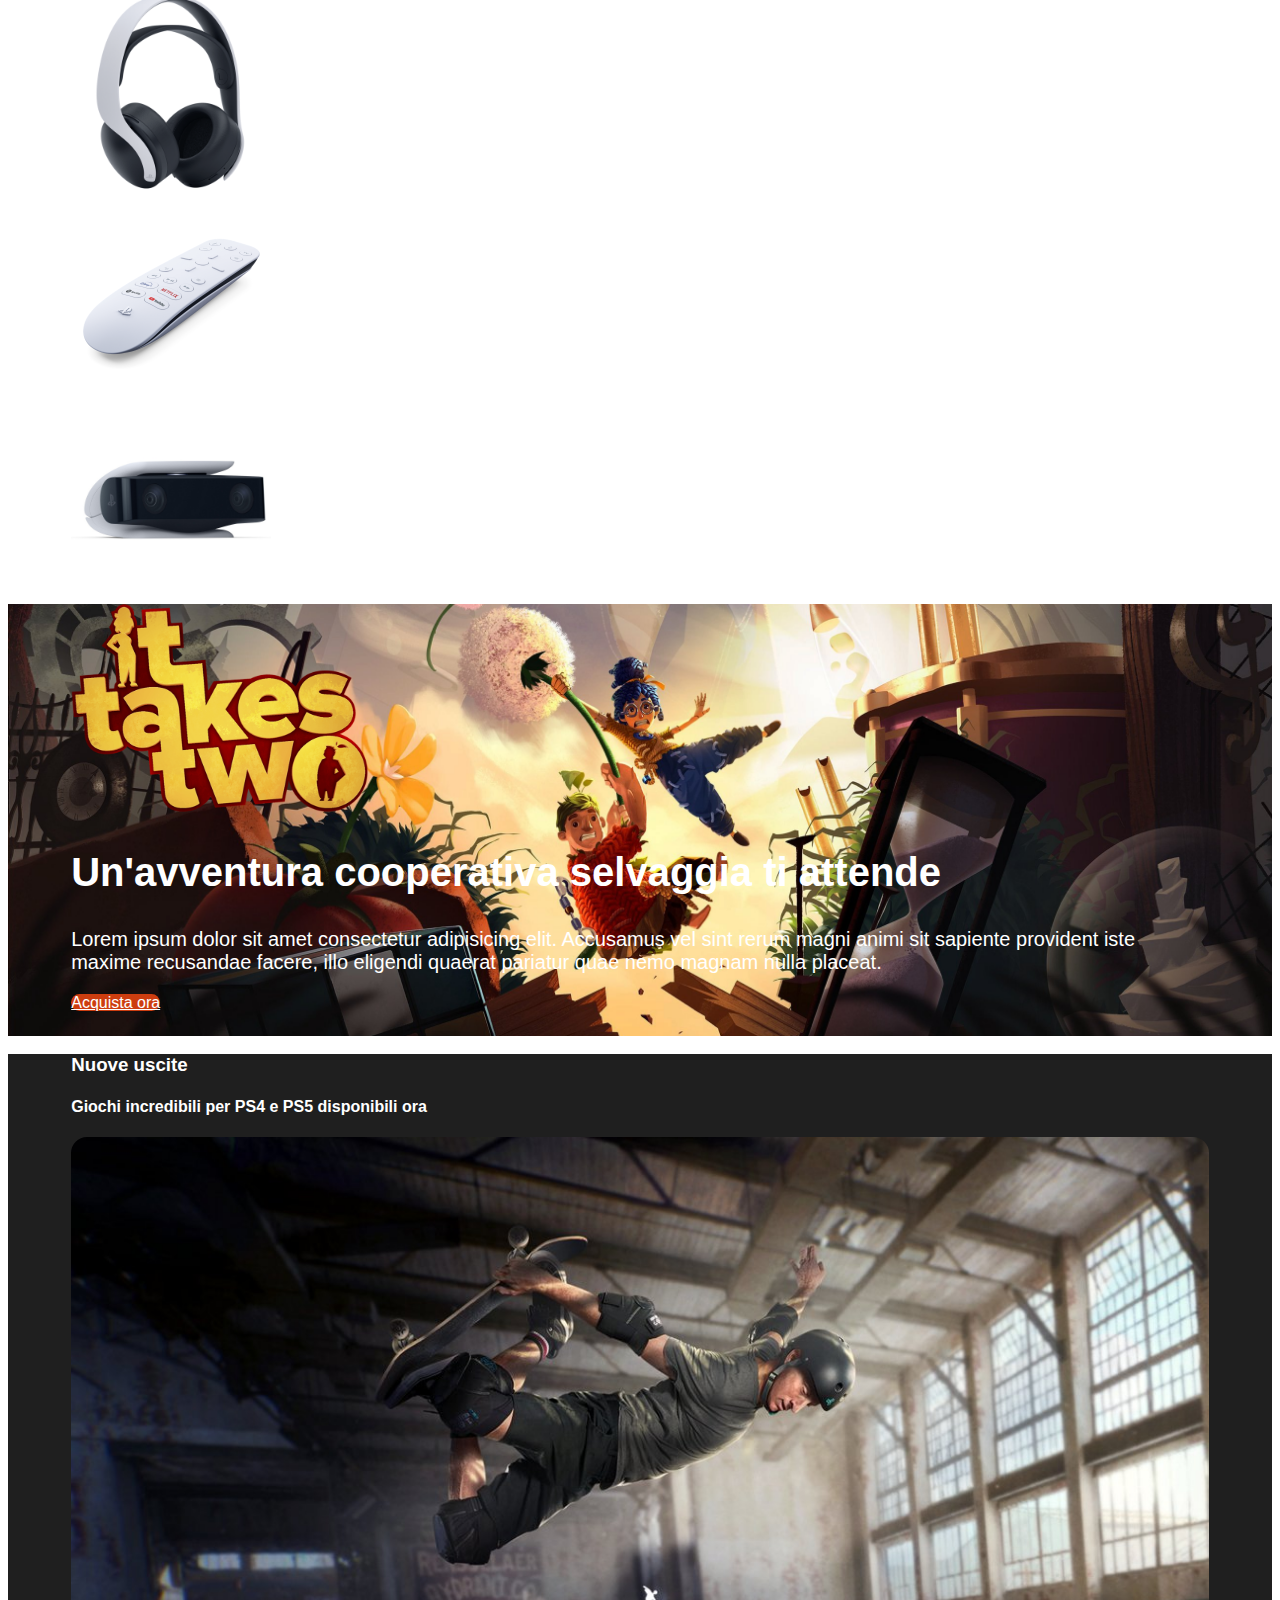
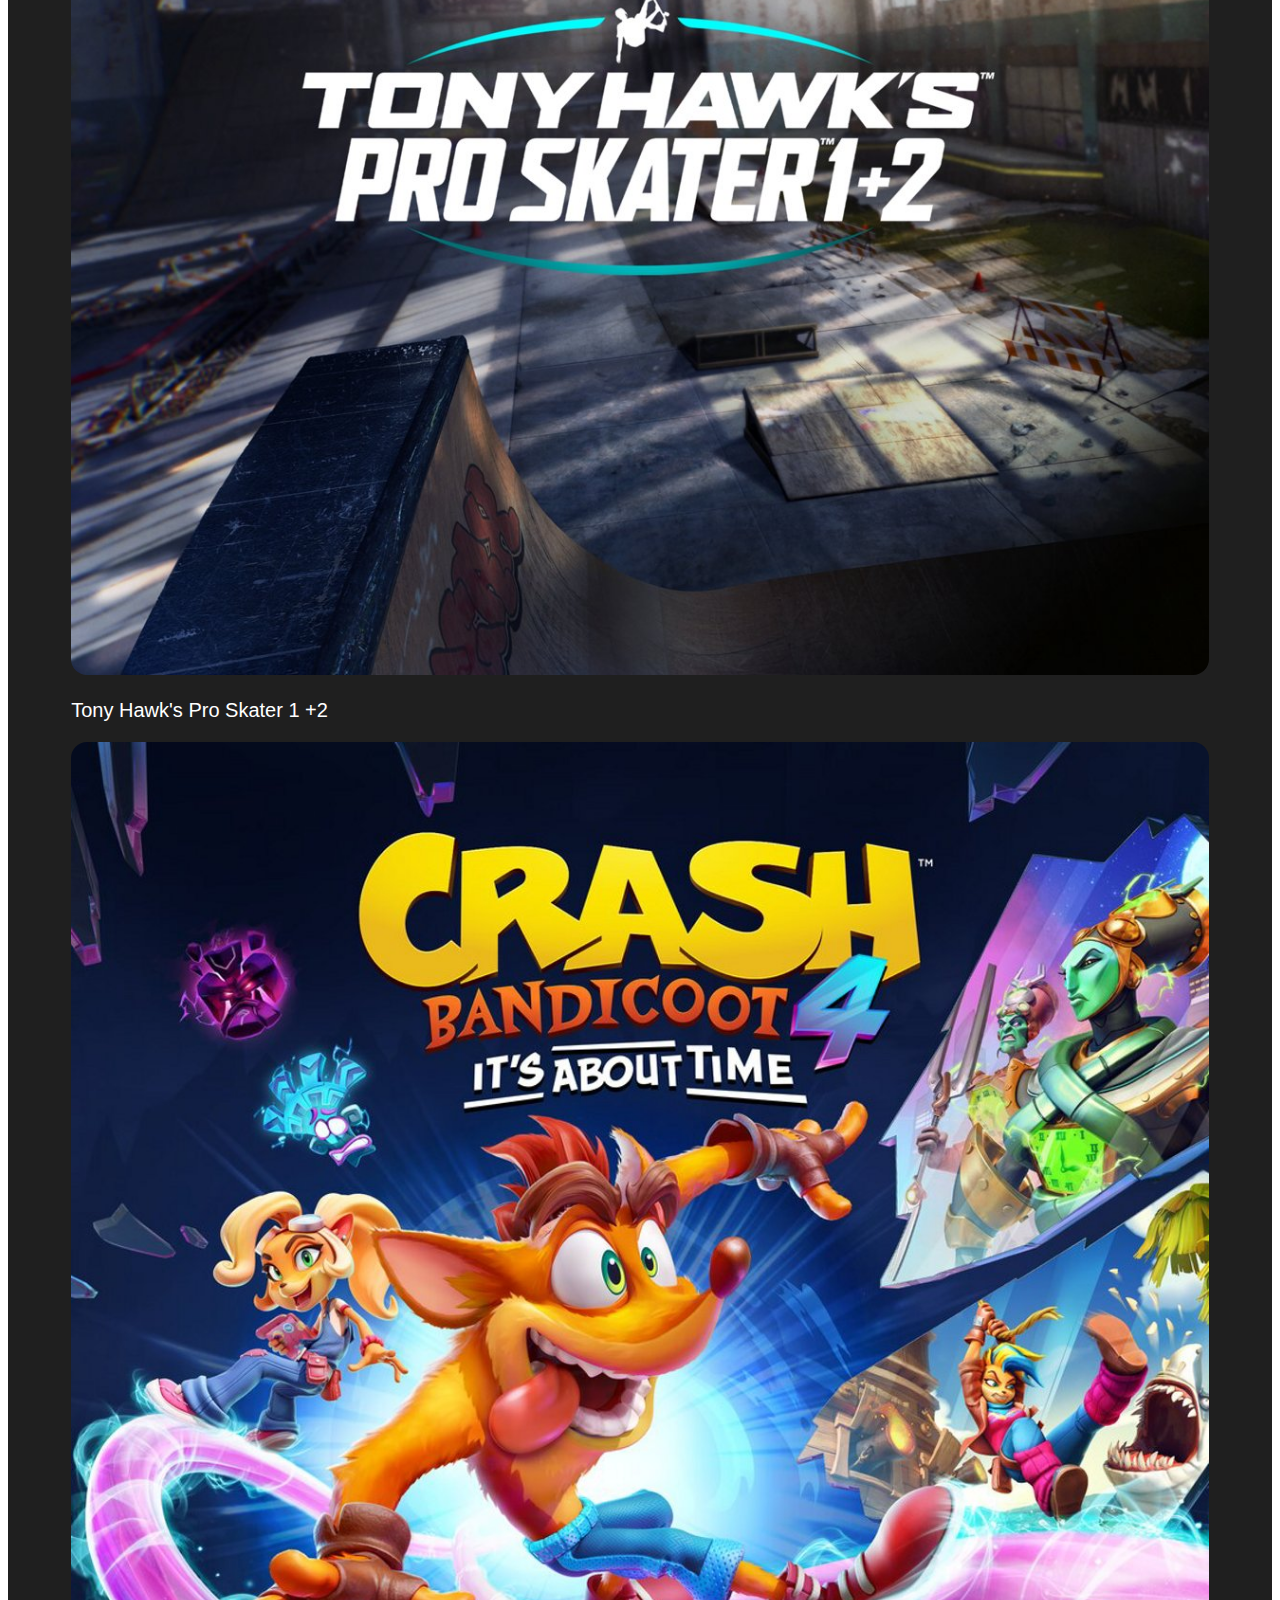
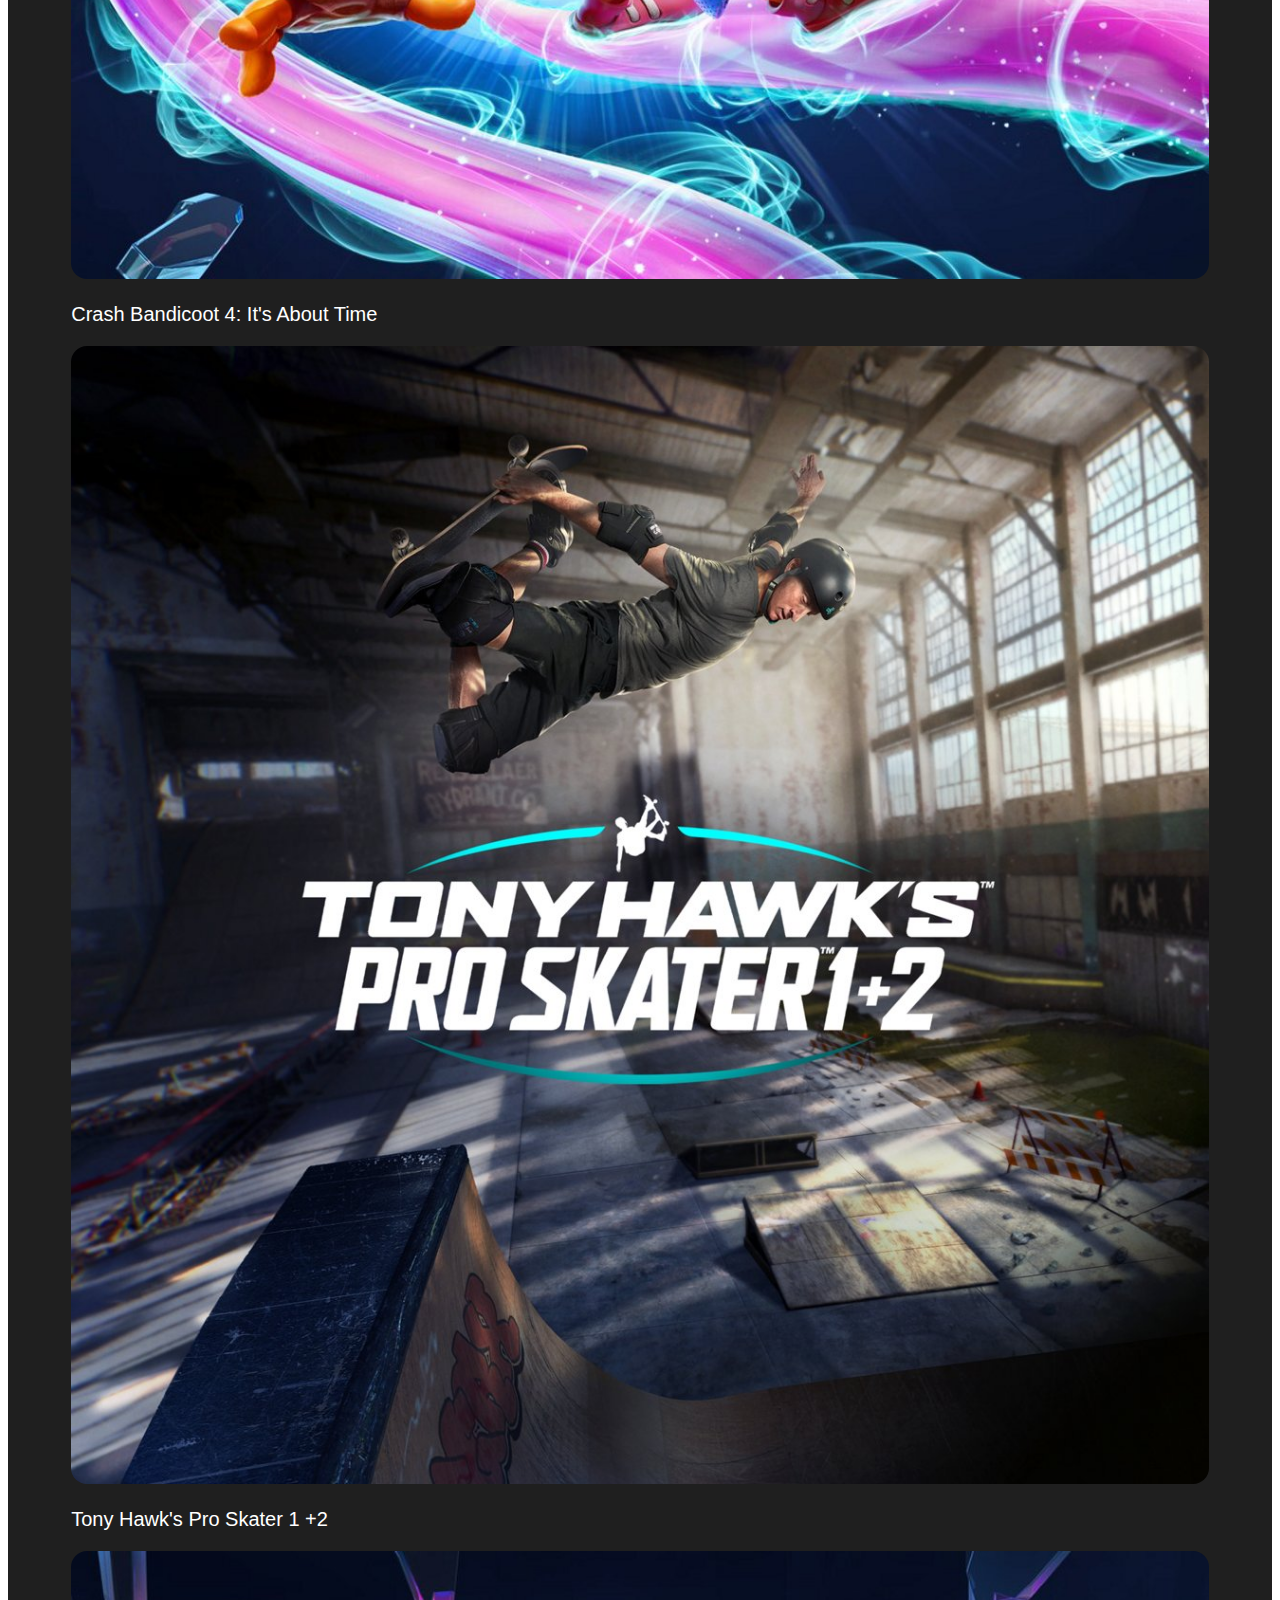
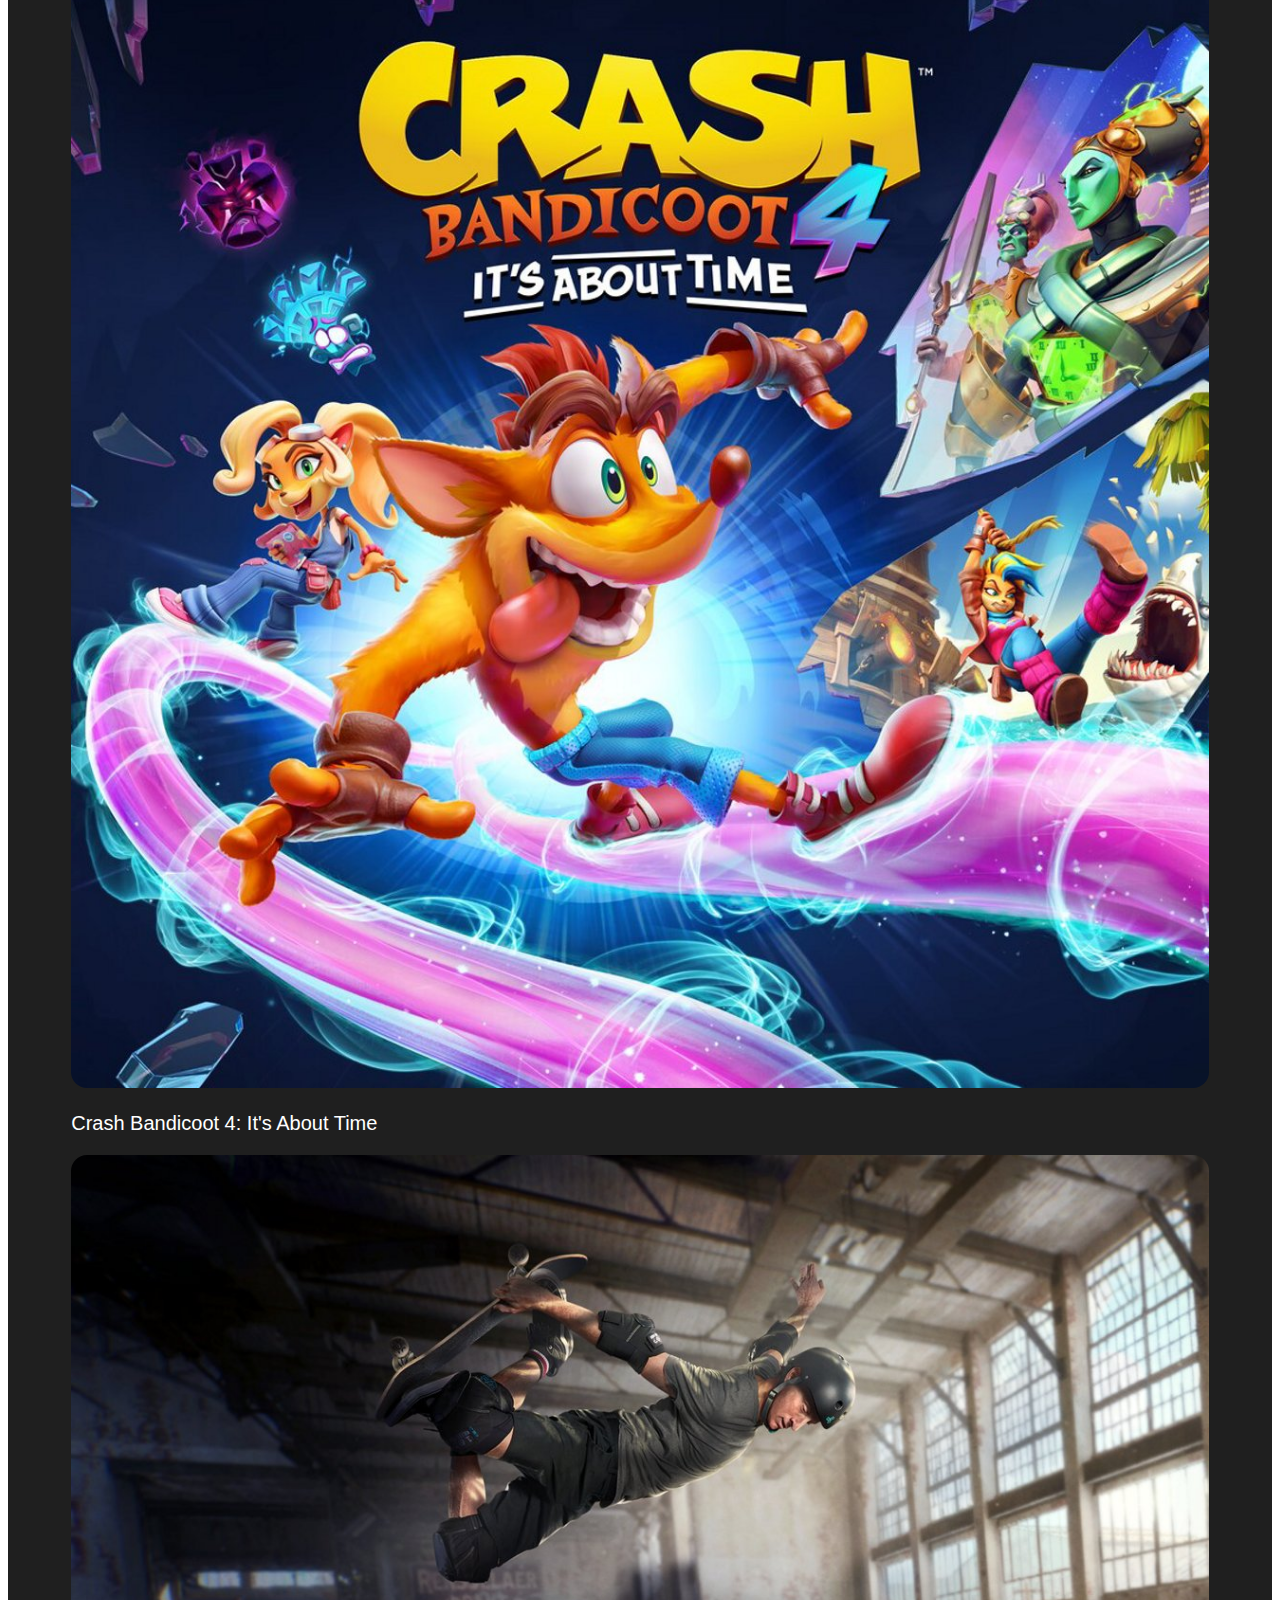
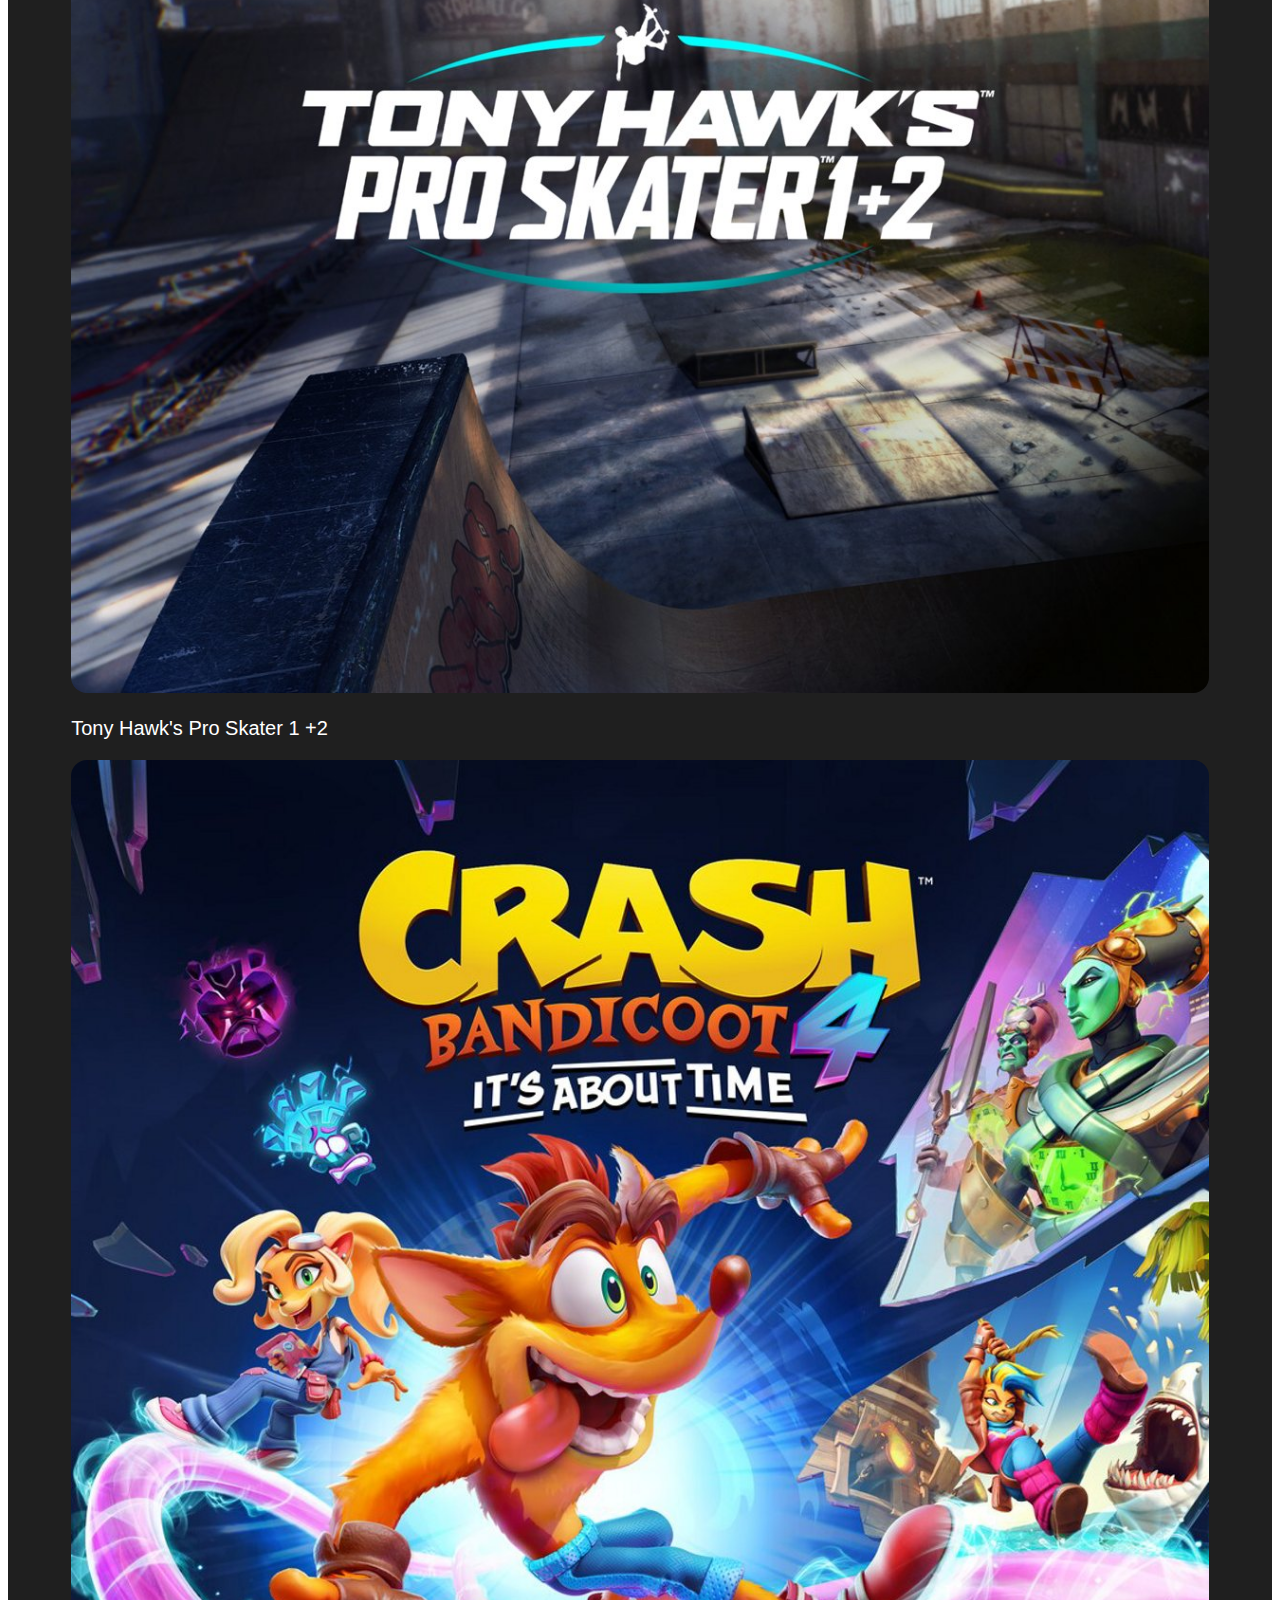
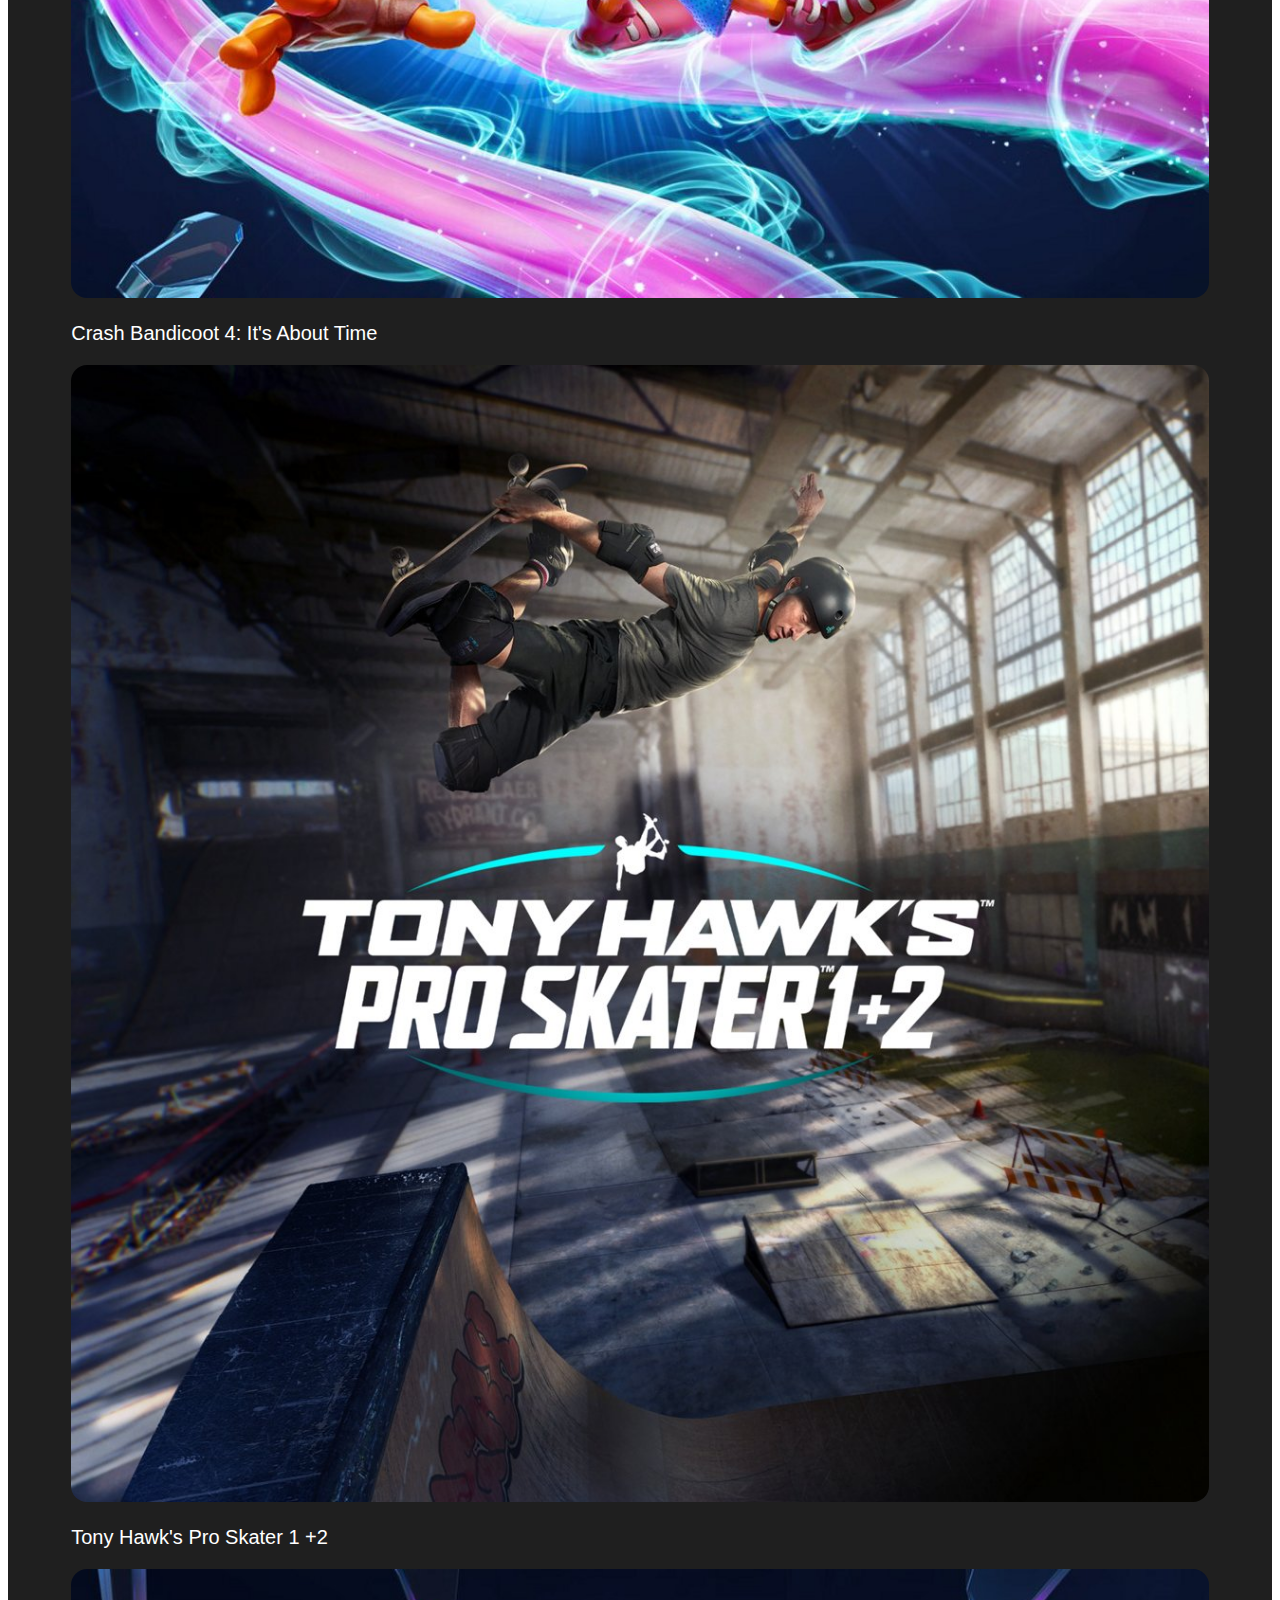
==== commit f7a33c37: "add navabar fixed" ====
--- a/index.html
+++ b/index.html
@@ -32,11 +32,11 @@
                     <a class="nav-link dropdown-toggle" href="#" role="button" data-bs-toggle="dropdown" aria-expanded="false">
                       Giochi
                     </a>
-                    <ul class="dropdown-menu">
-                      <li><a class="dropdown-item" href="#">Action</a></li>
-                      <li><a class="dropdown-item" href="#">Another action</a></li>
-                      <li><hr class="dropdown-divider"></li>
-                      <li><a class="dropdown-item" href="#">Something else here</a></li>
+                    <ul class="my_dropdow">
+                      <li><a class="my_dropdown_item" href="#">Action</a></li>
+                      <li><a class="my_dropdown_item" href="#">Another action</a></li>
+                      <li><hr class="my_dropdown_item"></li>
+                      <li><a class="my_dropdown_item" href="#">Something else here</a></li>
                     </ul>
                   </li>
                   <li class="nav-item dropdown">
--- a/assets/css/style.css
+++ b/assets/css/style.css
@@ -53,6 +53,18 @@
 /* #endregion Common */
 
 /* #region Header */
+#site_header {
+    position: fixed;
+    top: 0%;
+    width: 100%;
+    overflow: hidden;
+    z-index: 5000;
+}
+
+.header_bottom {
+    background-color: var(--pl-light);
+}
+
 .brand {
     background-color: var(--pl-dark);
 }
@@ -80,6 +92,9 @@
 /* #endregion Header */
 
 /* #region Main */
+#site_main {
+    margin-top: 84px;
+}
 
 /* #region Jumbotron */
 .jumbotron {
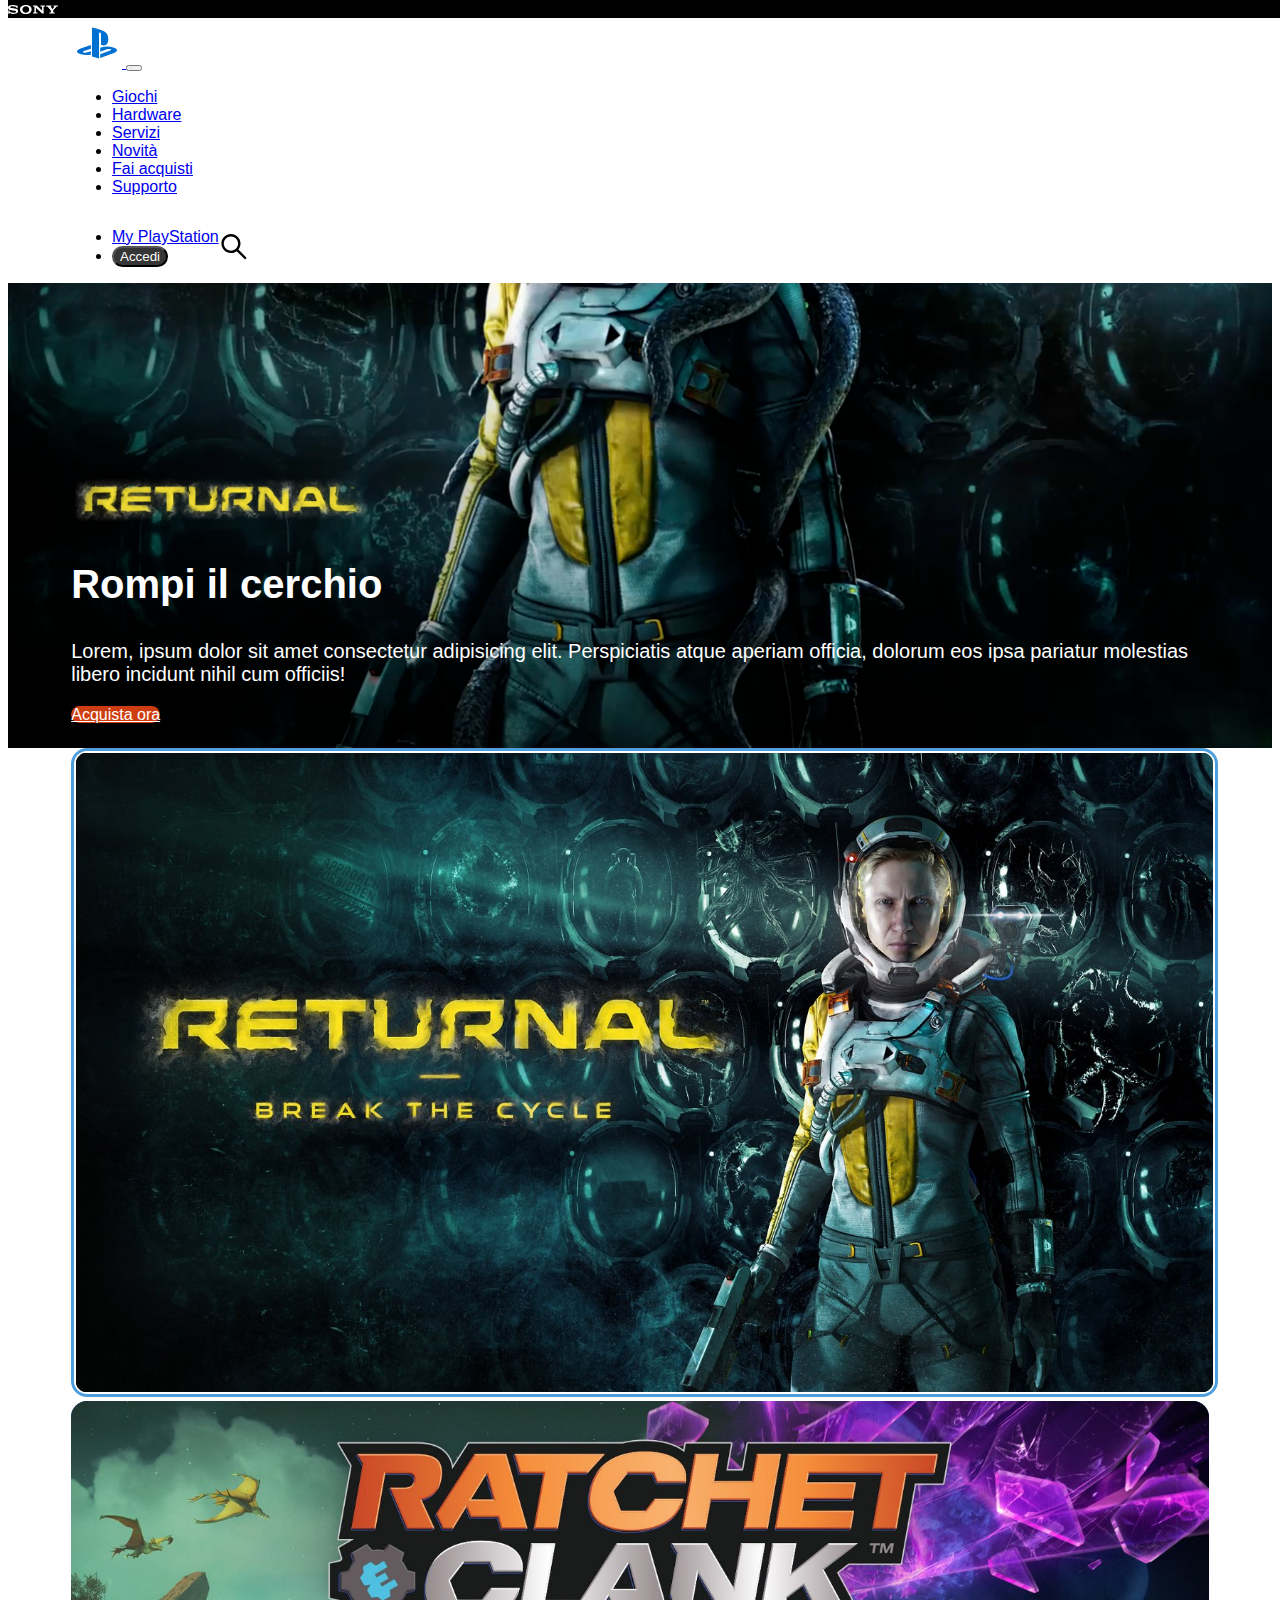
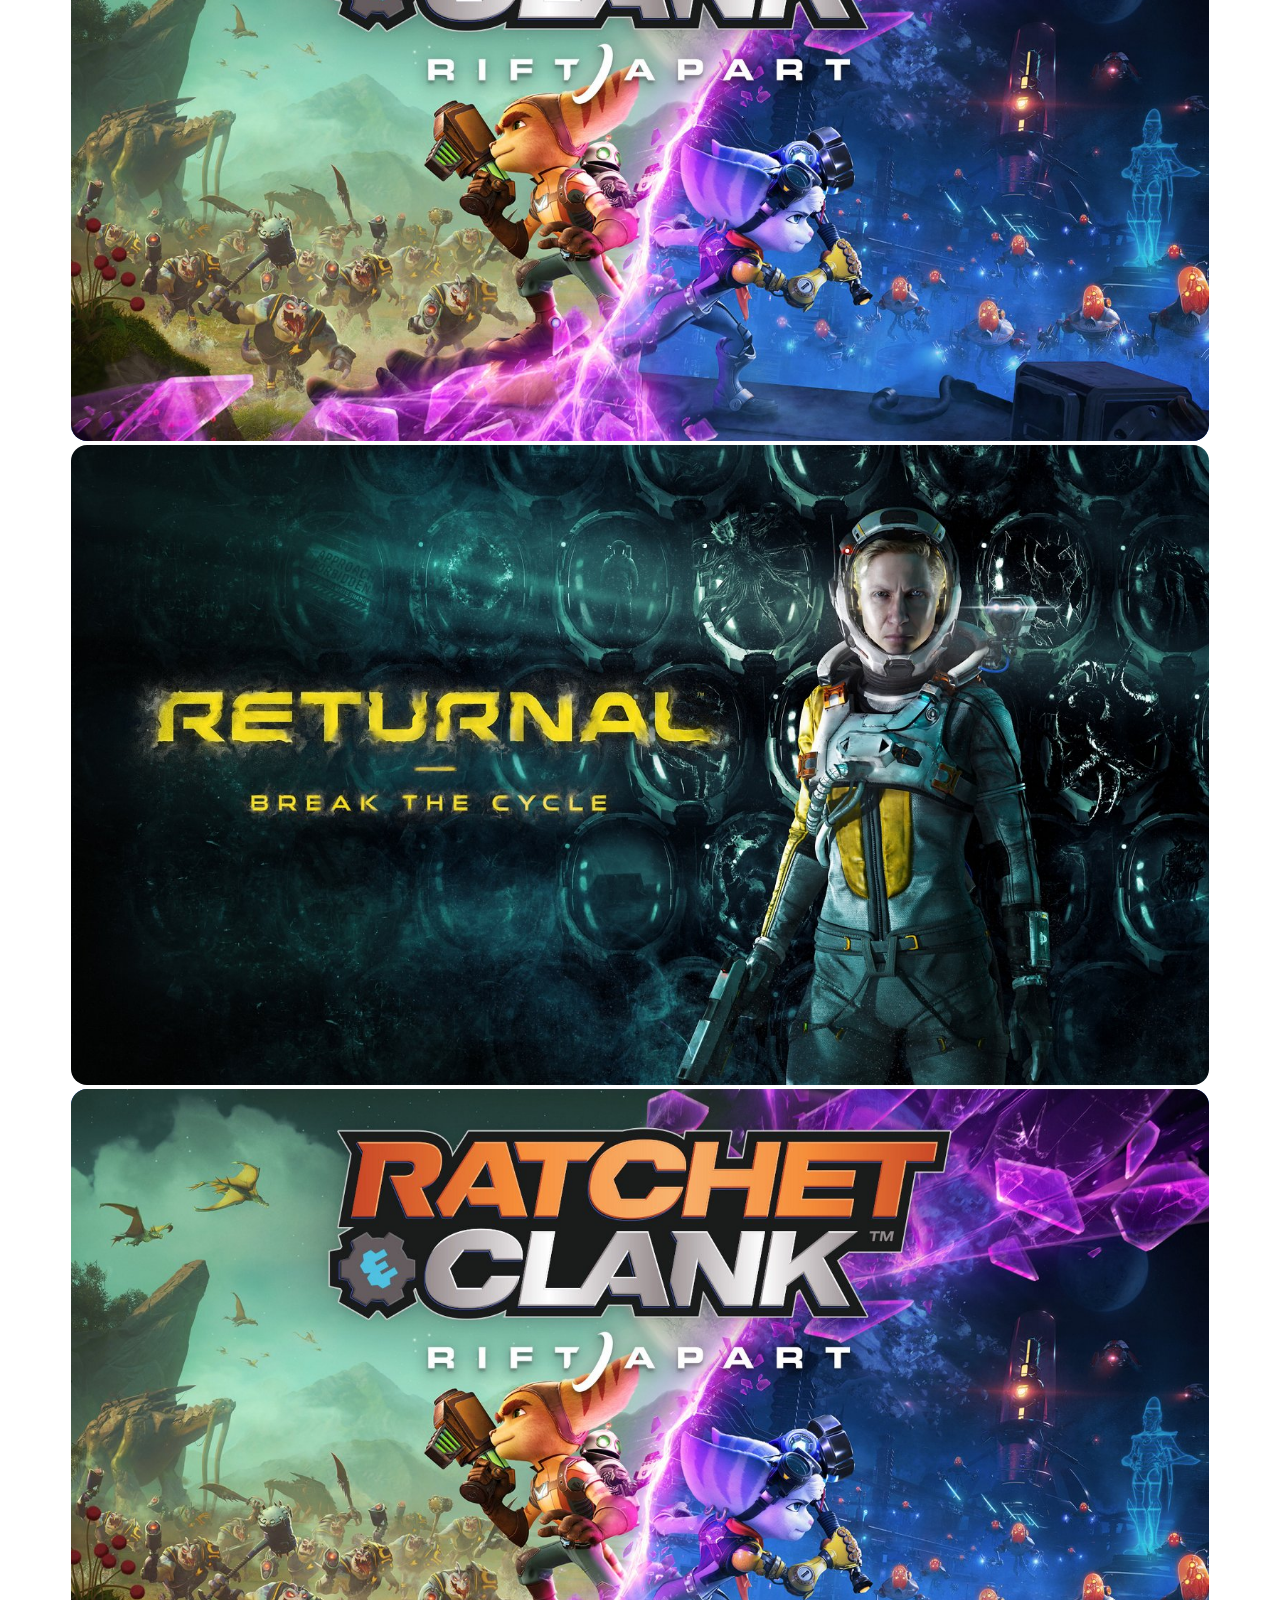
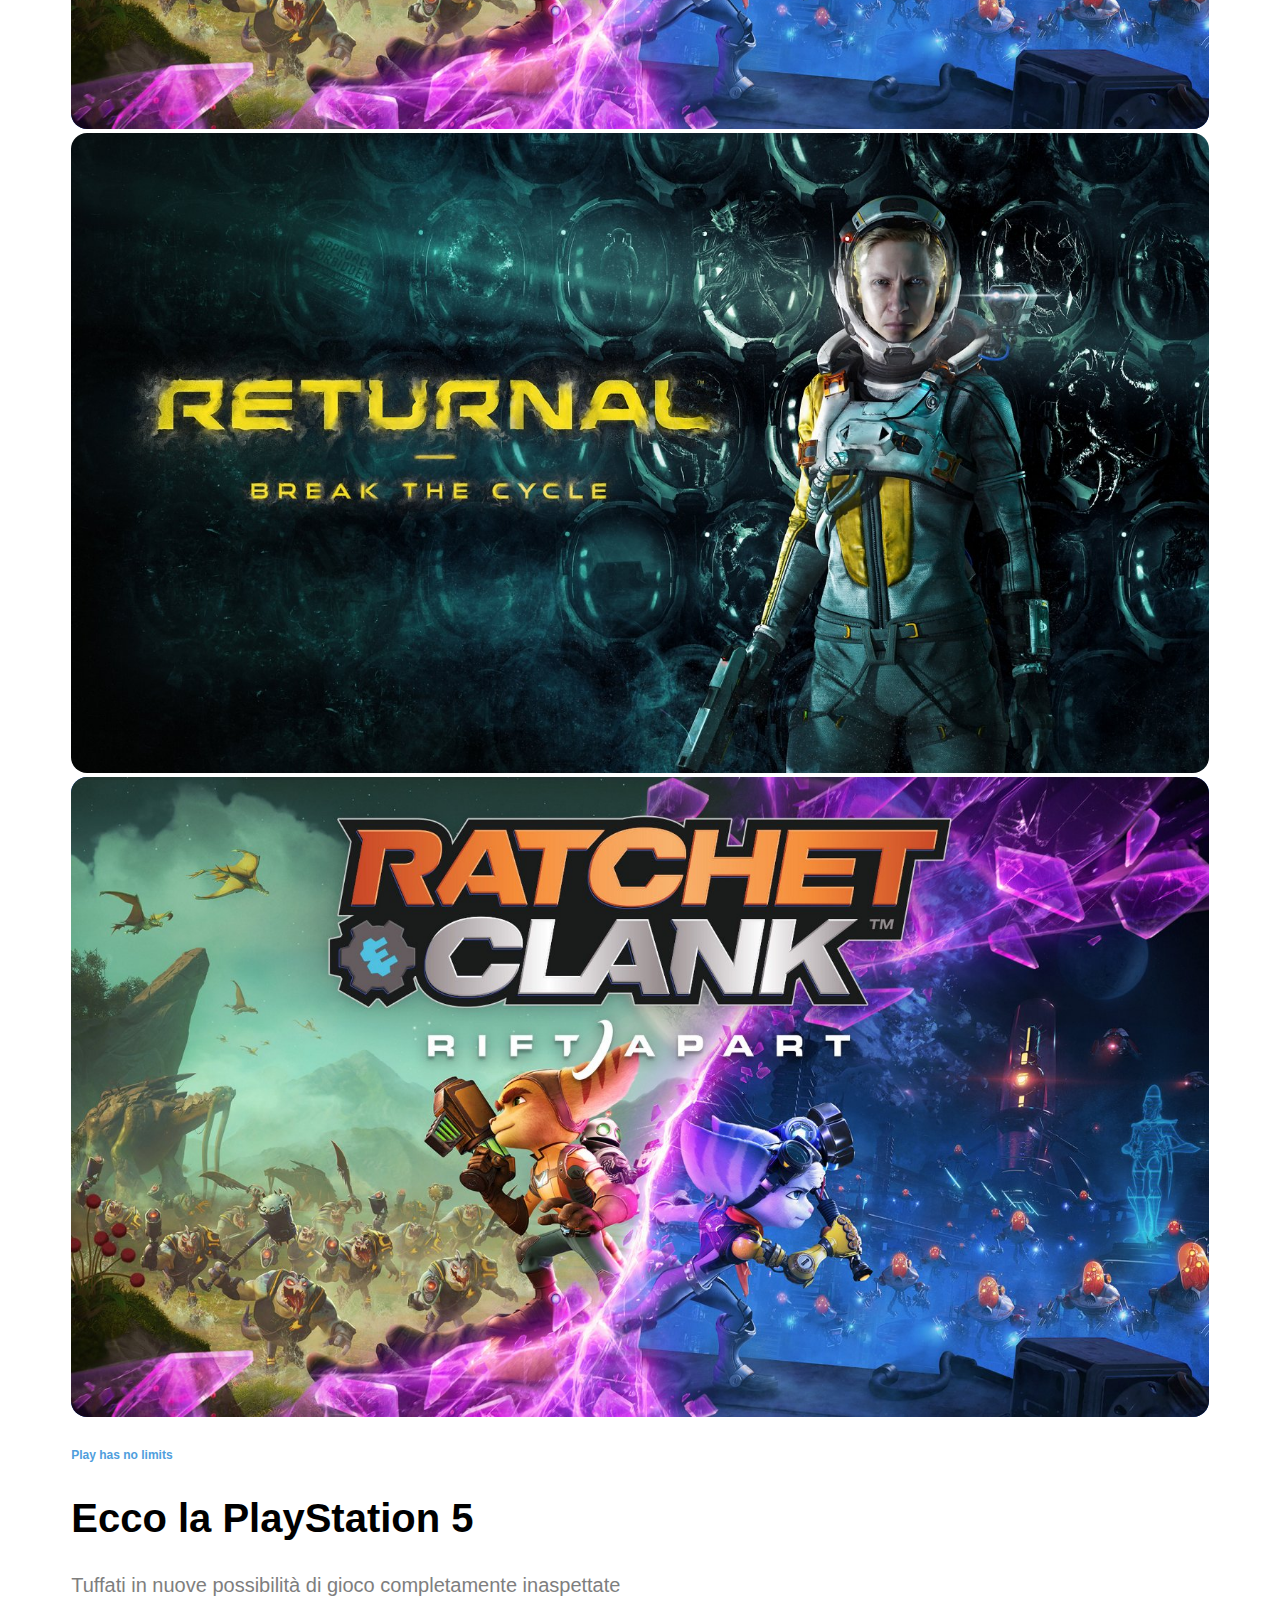
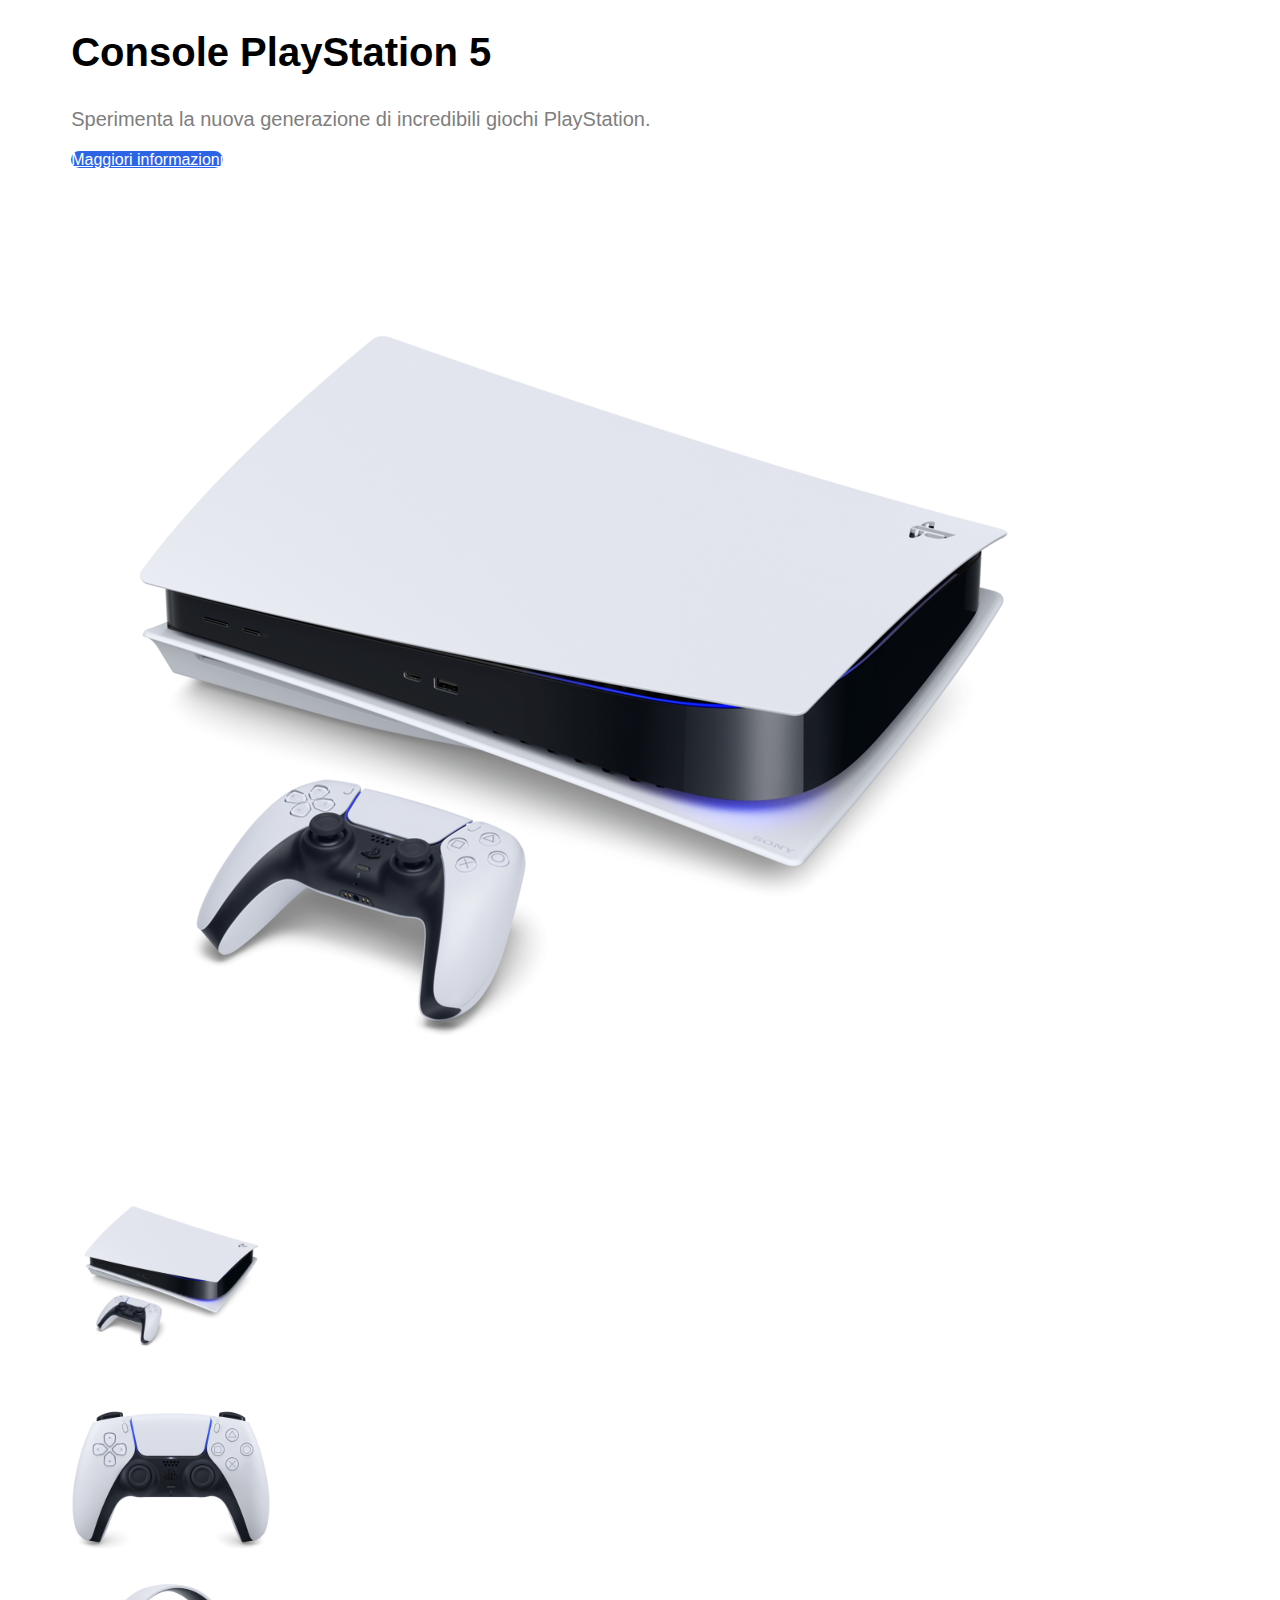
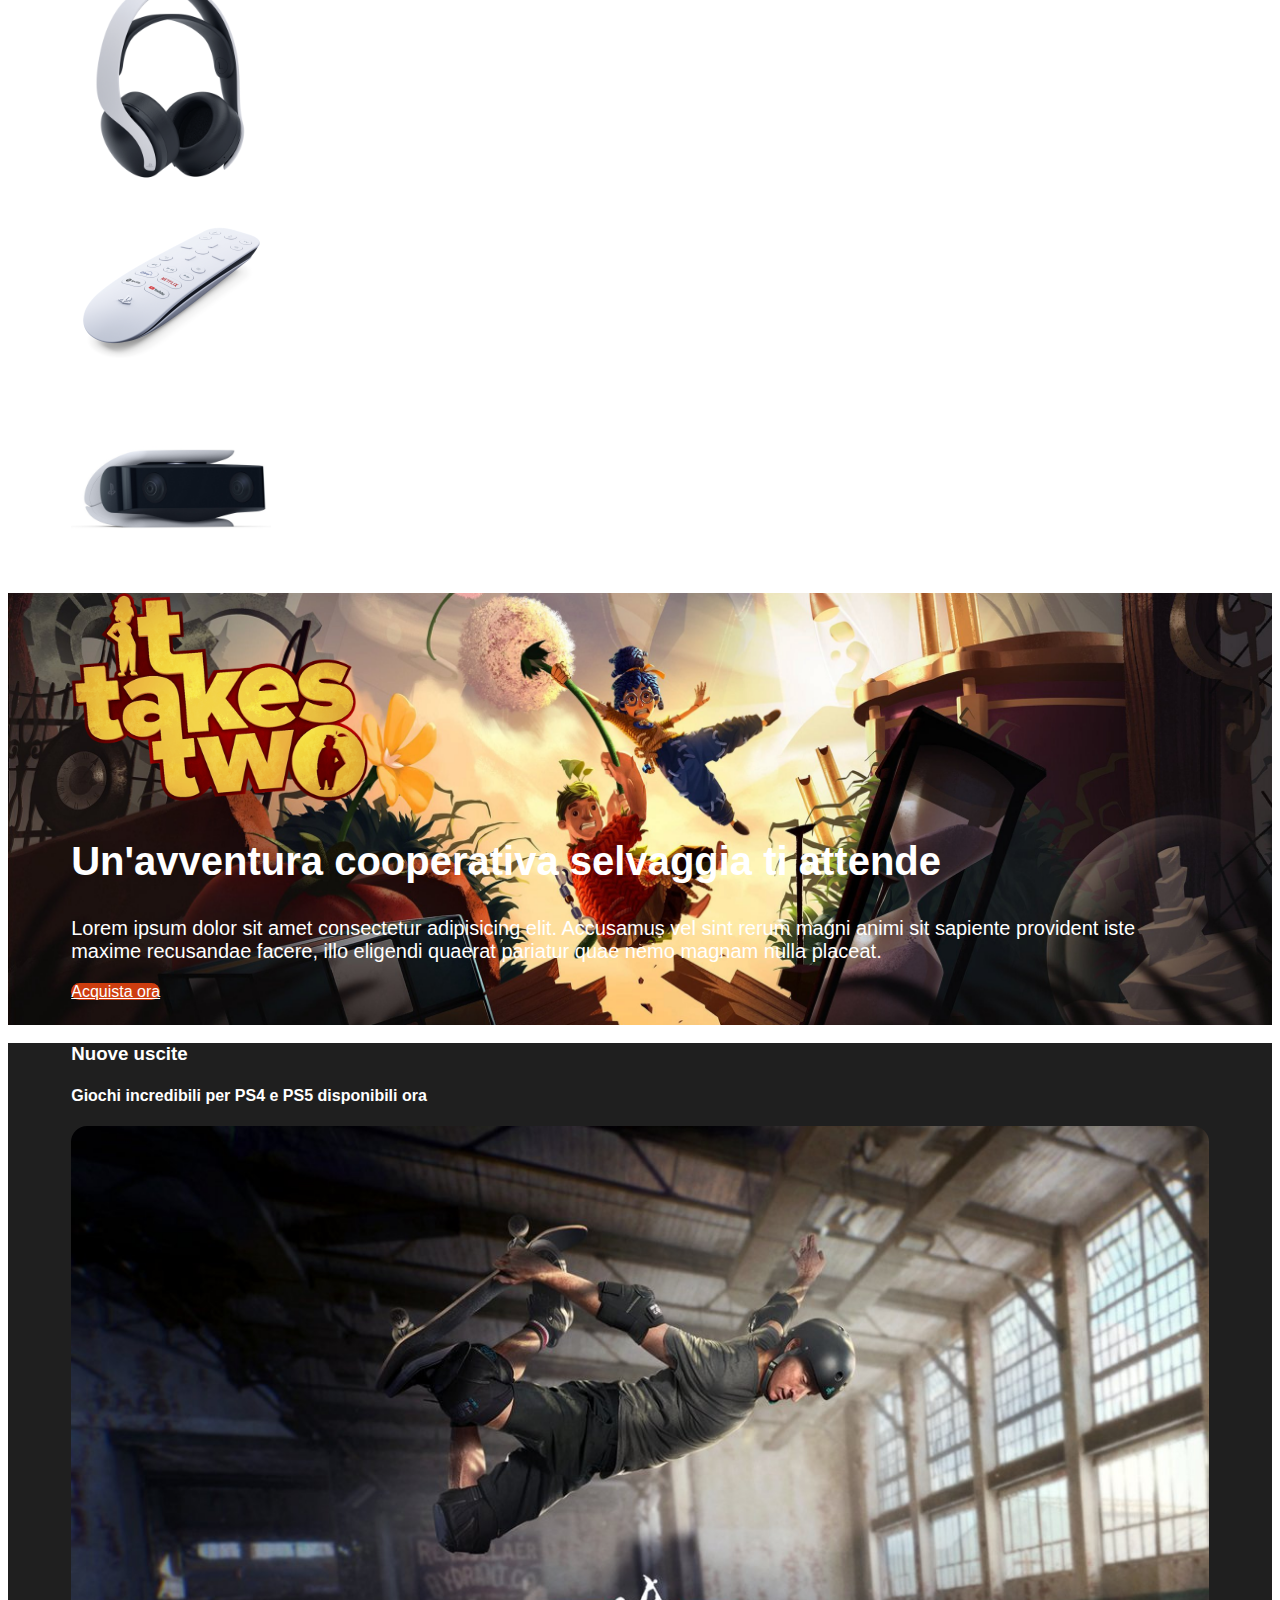
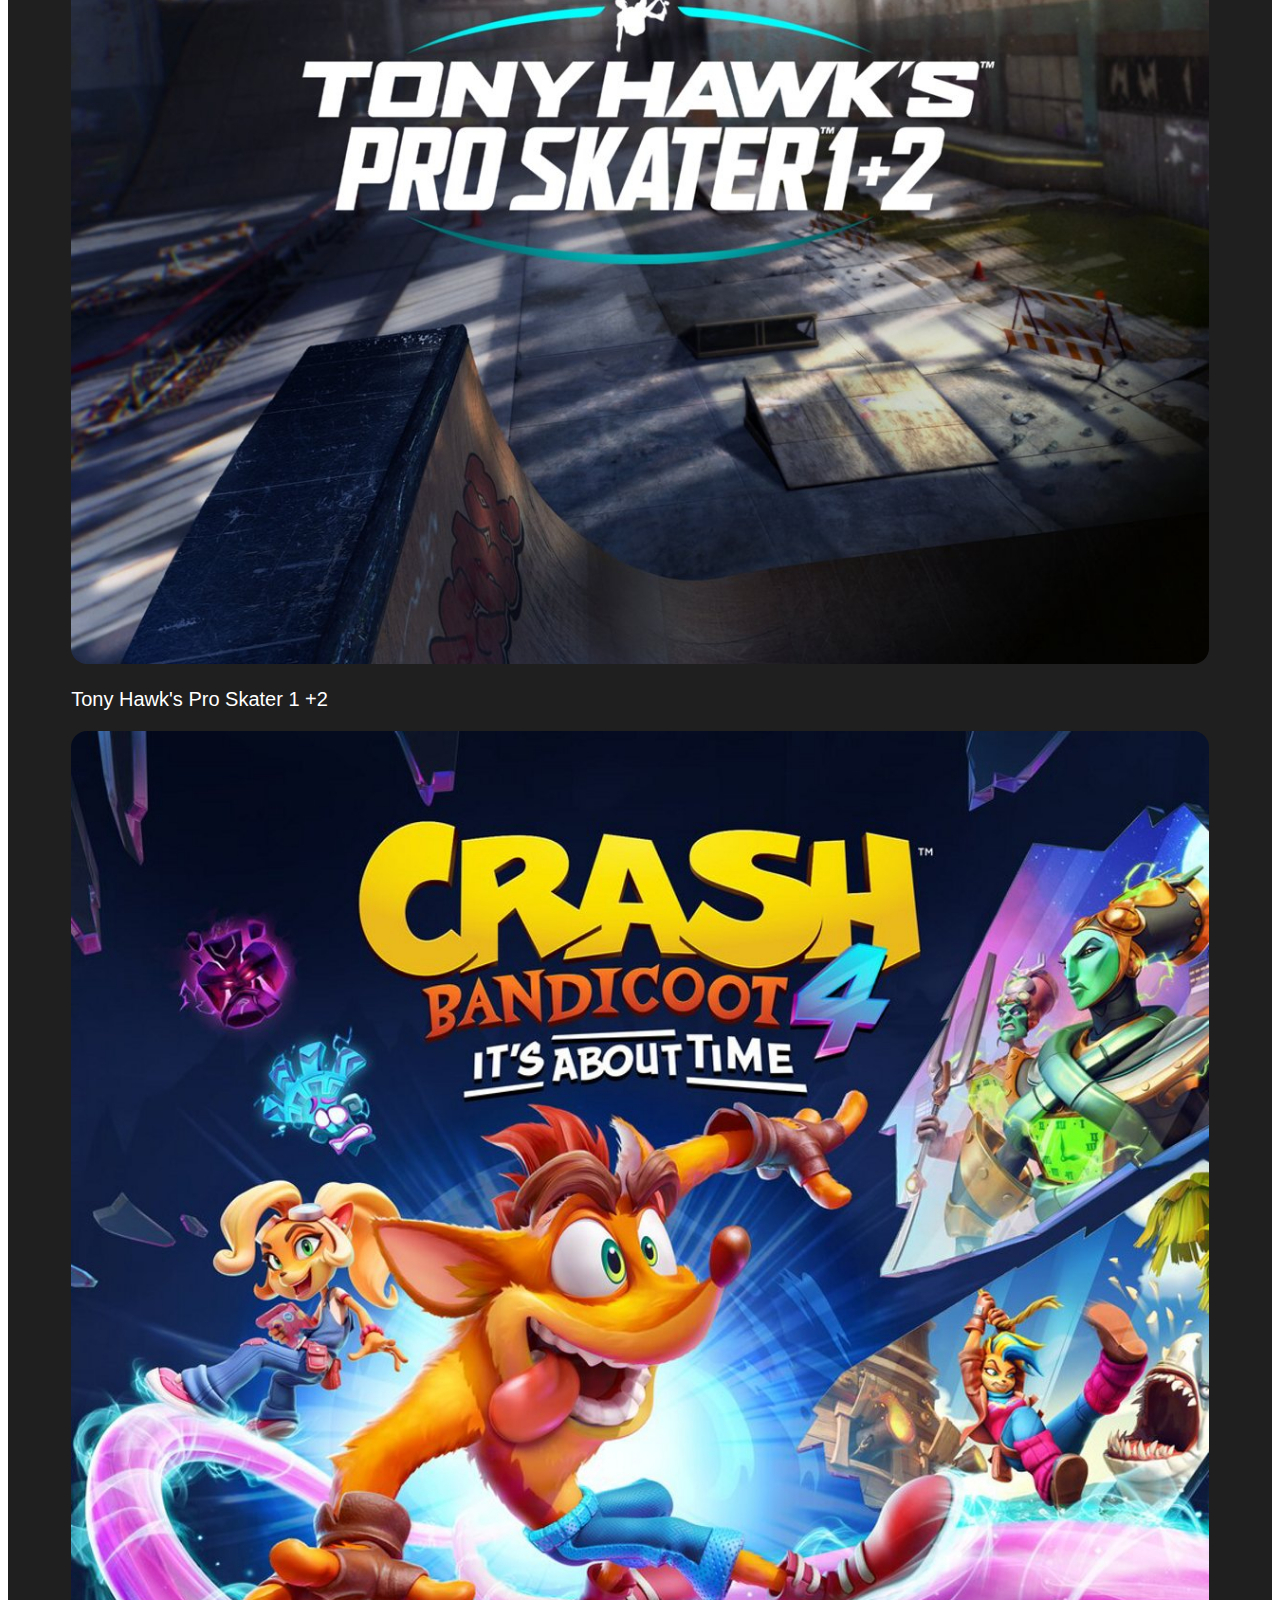
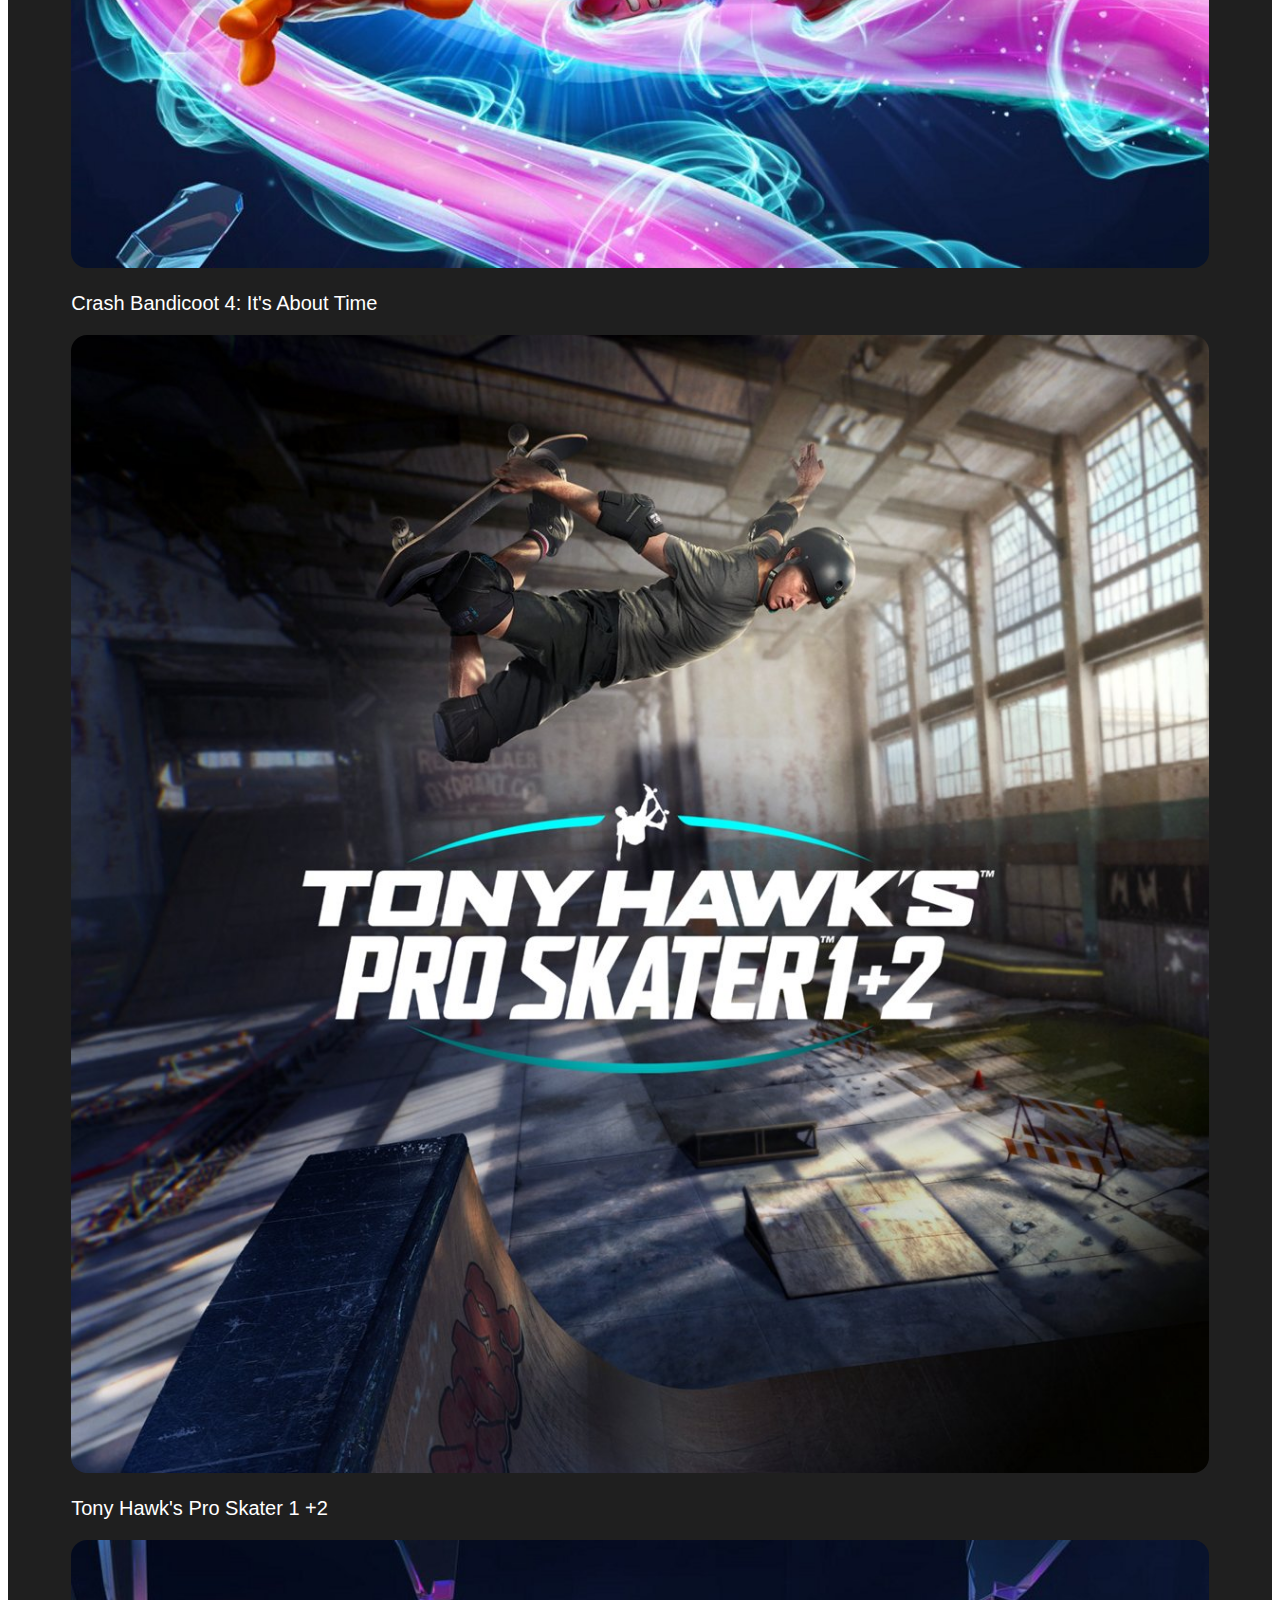
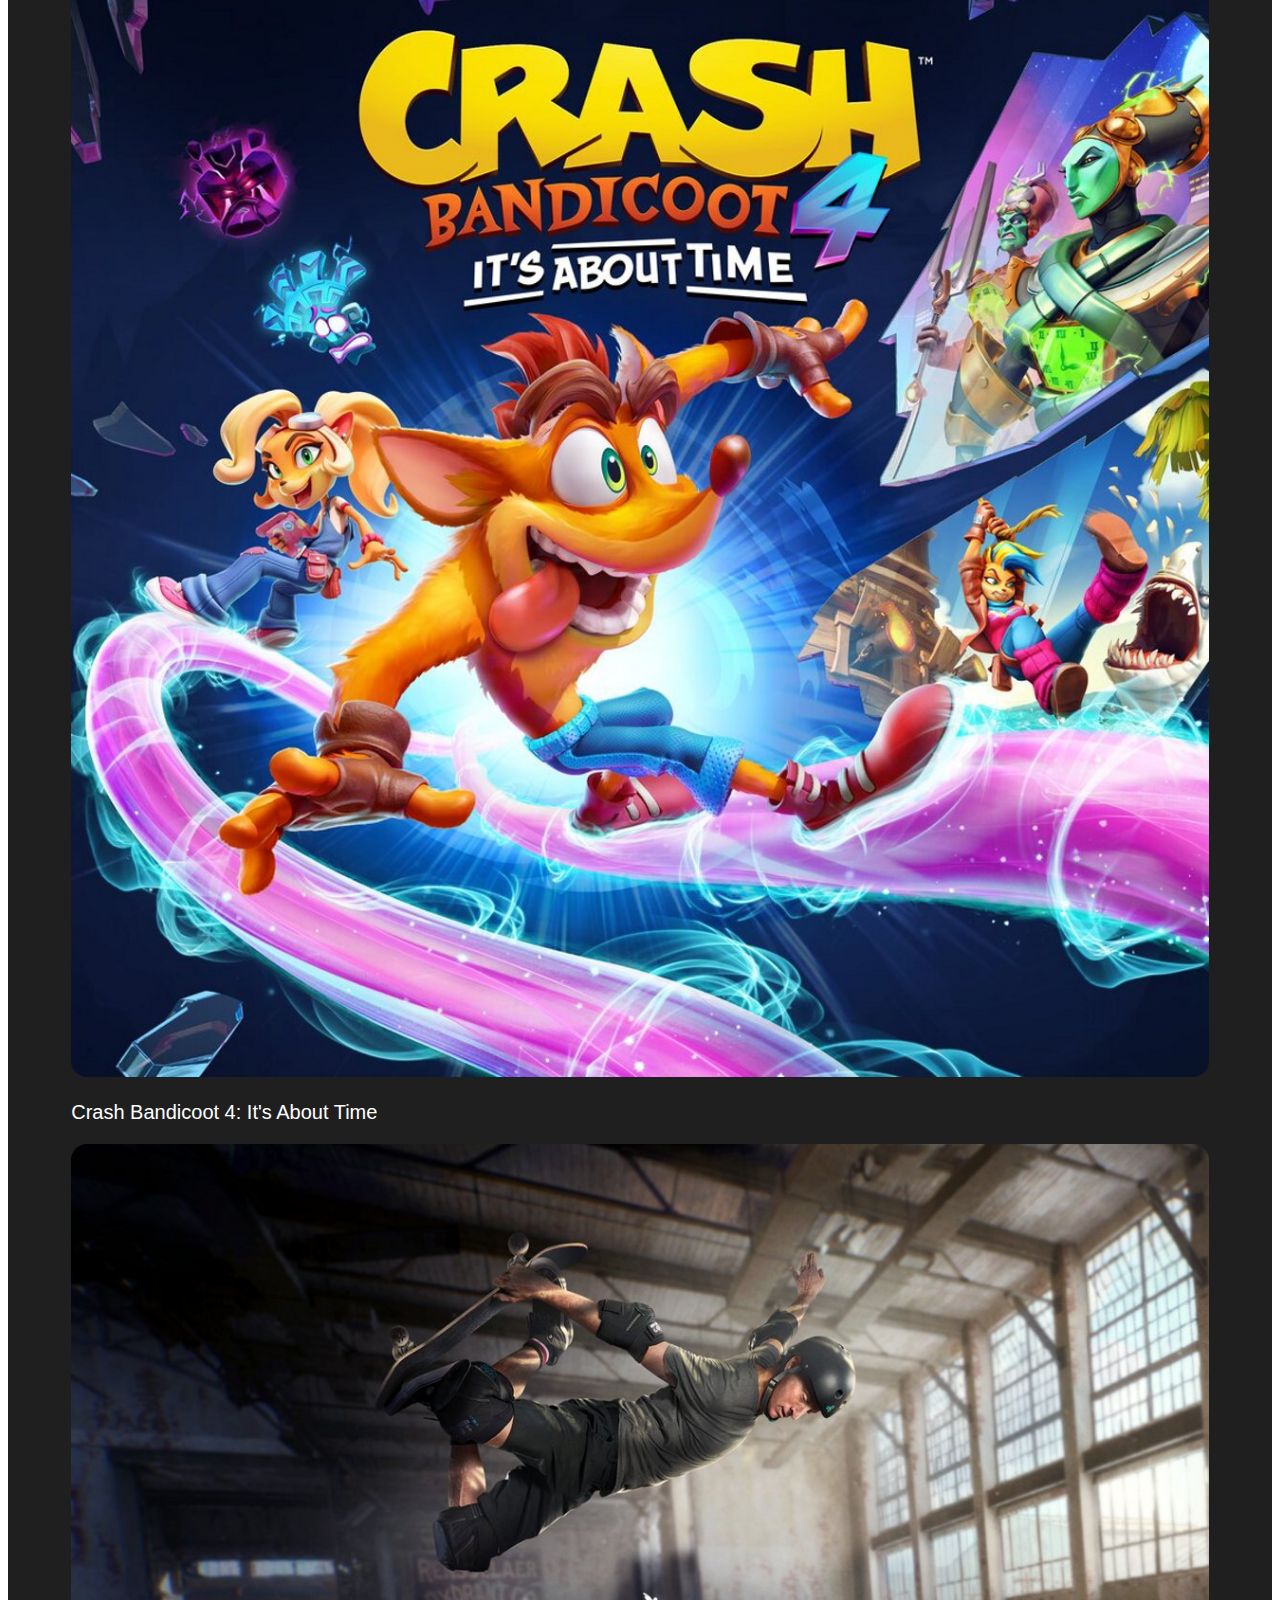
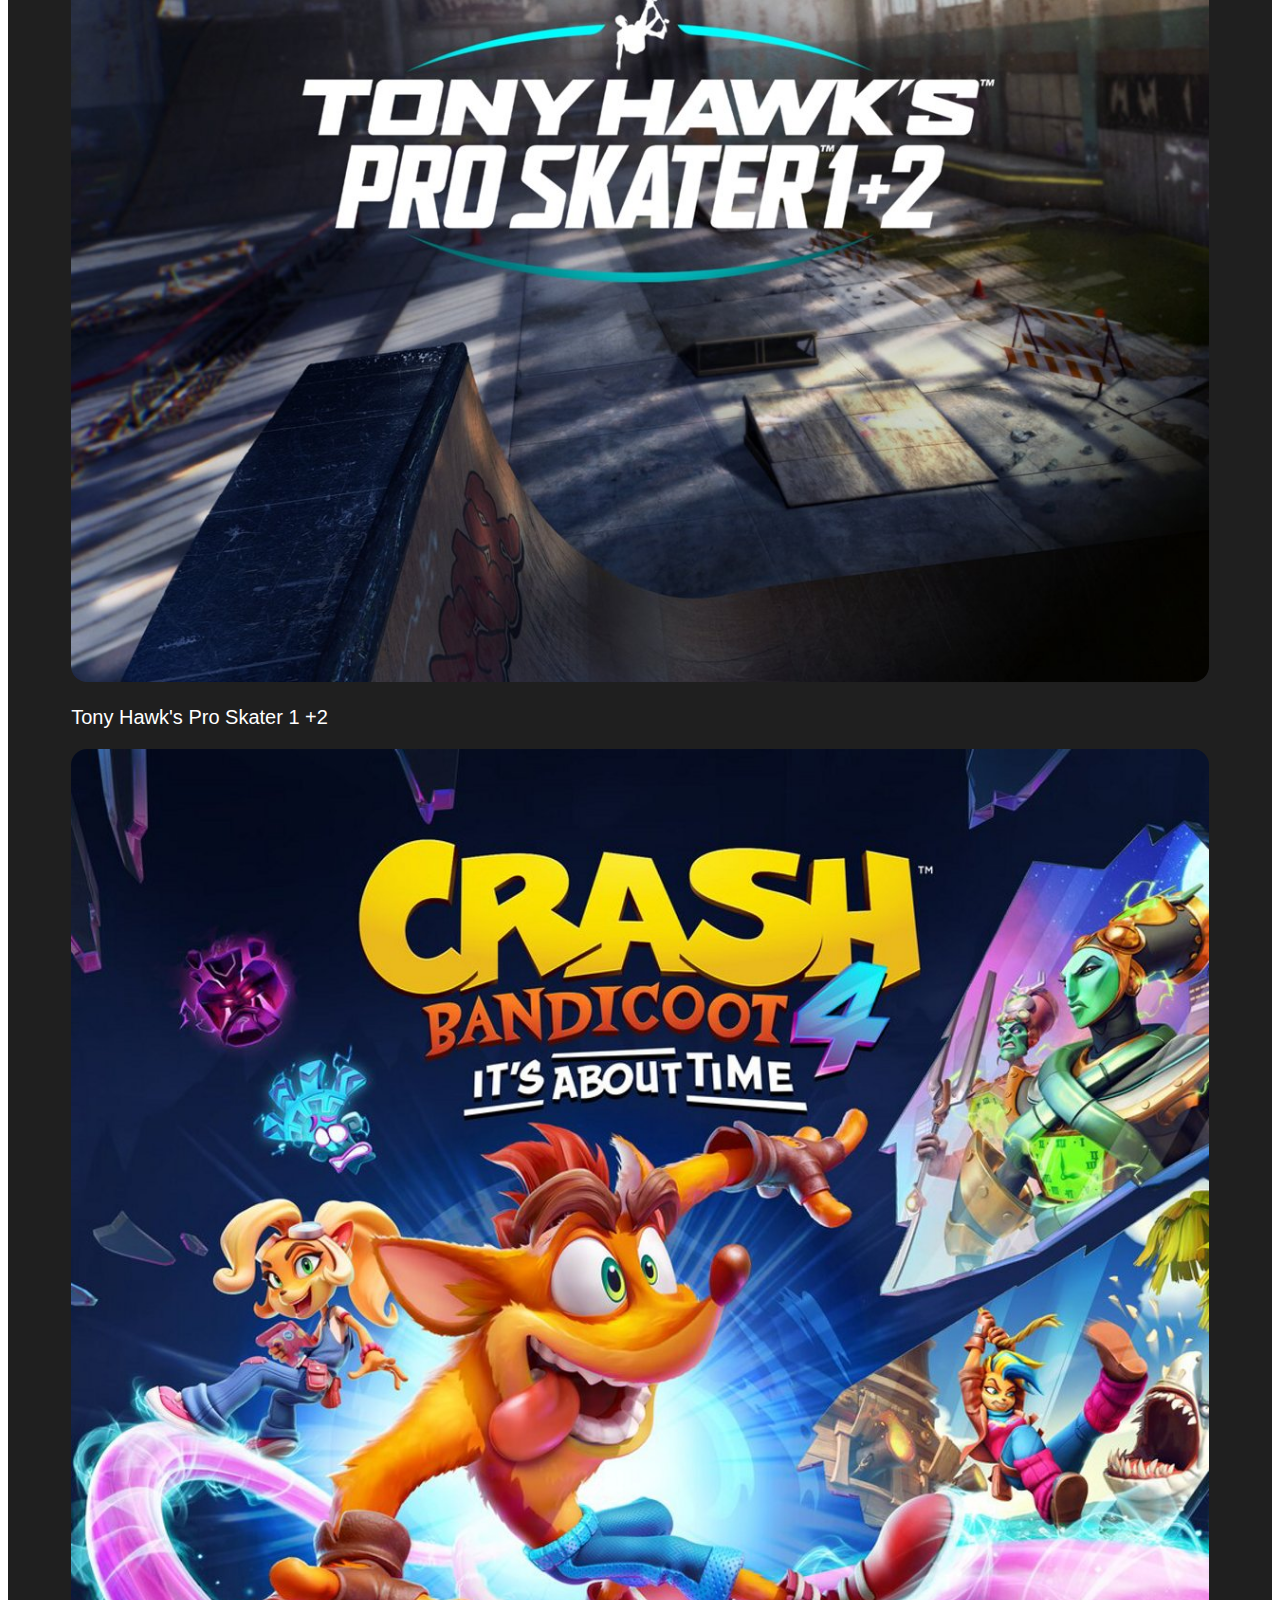
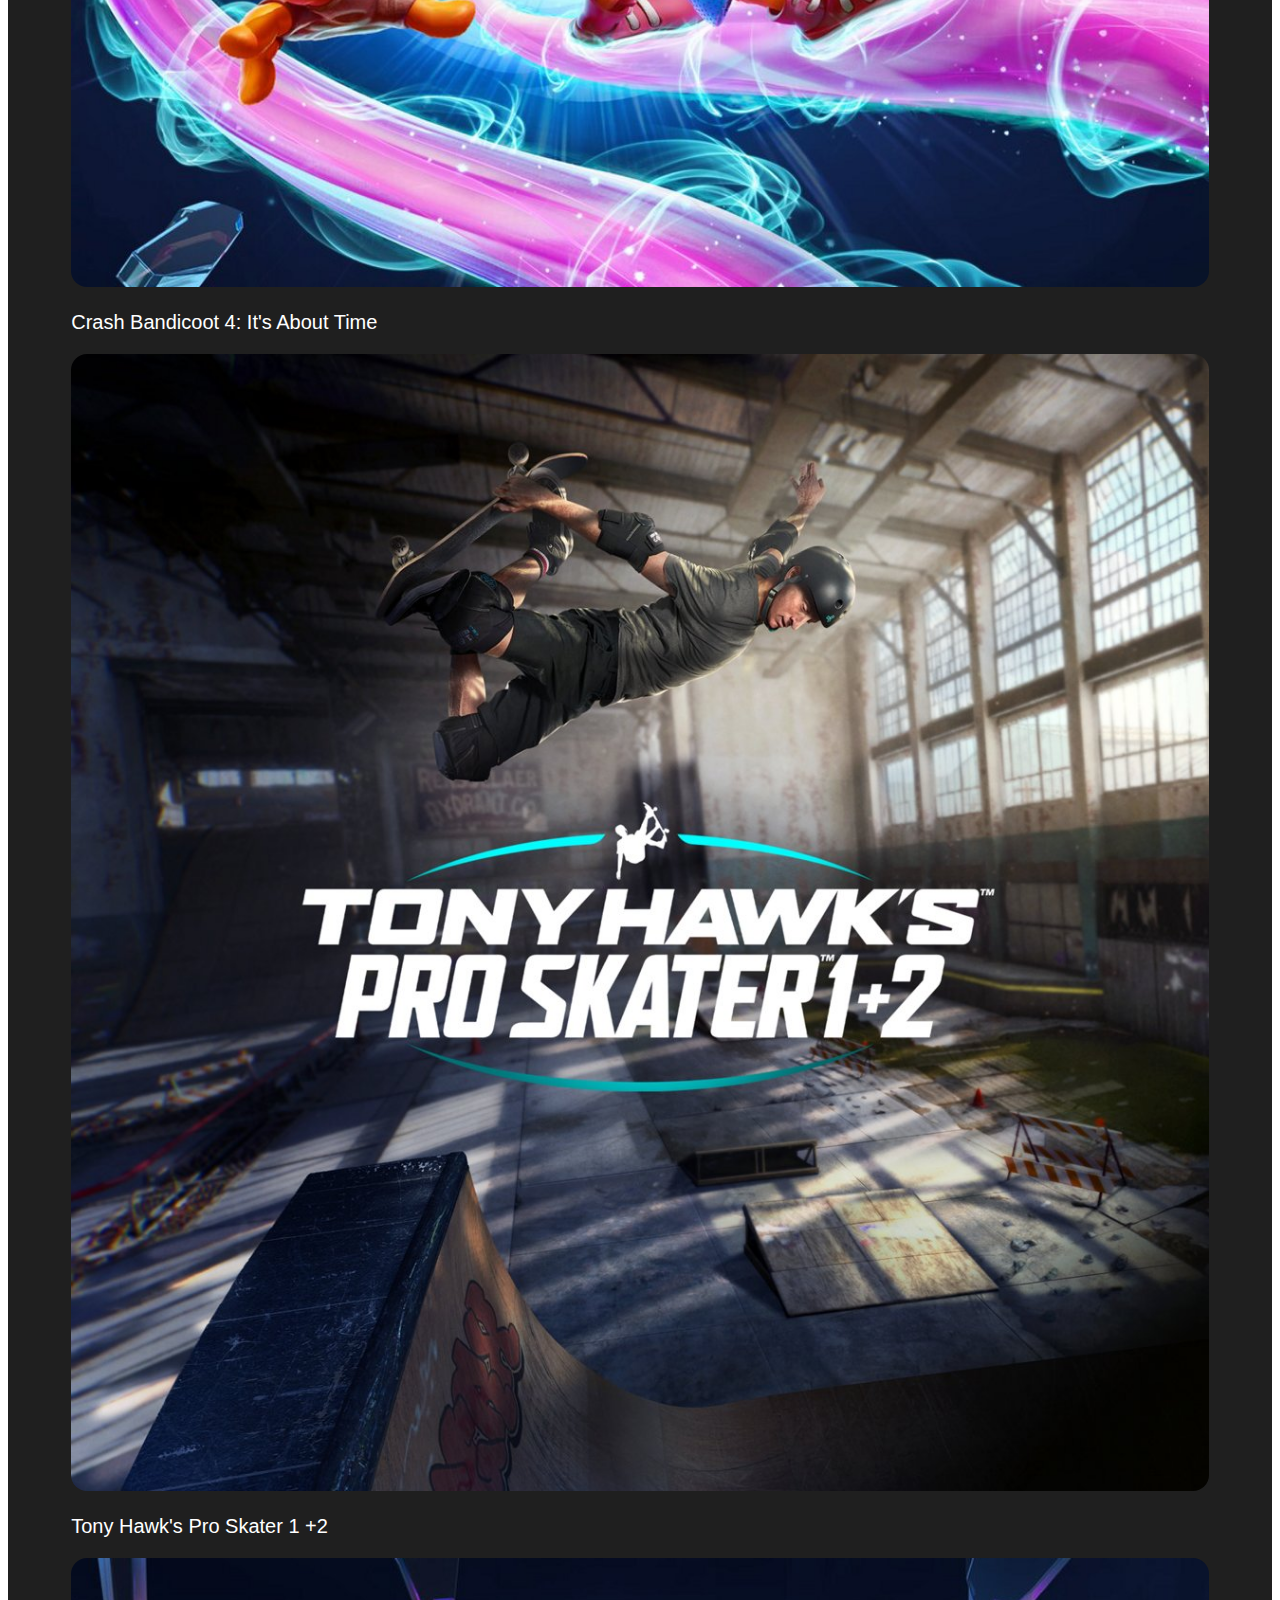
==== commit 6ffd0196: "add navbar py-0" ====
--- a/index.html
+++ b/index.html
@@ -20,7 +20,7 @@
         <div class="wrapper">
           <nav class="navbar navbar-expand-xxl py-0">
             <div class="container-fluid">
-              <a class="navbar-brand" href="#">
+              <a class="navbar-brand py-0" href="#">
                 <img src="./assets/img/play_logo.svg" alt="">
               </a>
               <button class="navbar-toggler" type="button" data-bs-toggle="collapse" data-bs-target="#navbarSupportedContent" aria-controls="navbarSupportedContent" aria-expanded="false" aria-label="Toggle navigation">
@@ -32,67 +32,37 @@
                     <a class="nav-link dropdown-toggle" href="#" role="button" data-bs-toggle="dropdown" aria-expanded="false">
                       Giochi
                     </a>
-                    <ul class="my_dropdow">
-                      <li><a class="my_dropdown_item" href="#">Action</a></li>
-                      <li><a class="my_dropdown_item" href="#">Another action</a></li>
-                      <li><hr class="my_dropdown_item"></li>
-                      <li><a class="my_dropdown_item" href="#">Something else here</a></li>
-                    </ul>
+                    
                   </li>
                   <li class="nav-item dropdown">
                     <a class="nav-link dropdown-toggle" href="#" role="button" data-bs-toggle="dropdown" aria-expanded="false">
                       Hardware
                     </a>
-                    <ul class="dropdown-menu">
-                      <li><a class="dropdown-item" href="#">Action</a></li>
-                      <li><a class="dropdown-item" href="#">Another action</a></li>
-                      <li><hr class="dropdown-divider"></li>
-                      <li><a class="dropdown-item" href="#">Something else here</a></li>
-                    </ul>
+                    
                   </li>
                   <li class="nav-item dropdown">
                     <a class="nav-link dropdown-toggle" href="#" role="button" data-bs-toggle="dropdown" aria-expanded="false">
                       Servizi
                     </a>
-                    <ul class="dropdown-menu">
-                      <li><a class="dropdown-item" href="#">Action</a></li>
-                      <li><a class="dropdown-item" href="#">Another action</a></li>
-                      <li><hr class="dropdown-divider"></li>
-                      <li><a class="dropdown-item" href="#">Something else here</a></li>
-                    </ul>
+                    
                   </li>
                   <li class="nav-item dropdown">
                     <a class="nav-link dropdown-toggle" href="#" role="button" data-bs-toggle="dropdown" aria-expanded="false">
                       Novità
                     </a>
-                    <ul class="dropdown-menu">
-                      <li><a class="dropdown-item" href="#">Action</a></li>
-                      <li><a class="dropdown-item" href="#">Another action</a></li>
-                      <li><hr class="dropdown-divider"></li>
-                      <li><a class="dropdown-item" href="#">Something else here</a></li>
-                    </ul>
+                    
                   </li>
                   <li class="nav-item dropdown">
                     <a class="nav-link dropdown-toggle" href="#" role="button" data-bs-toggle="dropdown" aria-expanded="false">
                       Fai acquisti
                     </a>
-                    <ul class="dropdown-menu">
-                      <li><a class="dropdown-item" href="#">Action</a></li>
-                      <li><a class="dropdown-item" href="#">Another action</a></li>
-                      <li><hr class="dropdown-divider"></li>
-                      <li><a class="dropdown-item" href="#">Something else here</a></li>
-                    </ul>
+                    
                   </li>
                   <li class="nav-item dropdown">
                     <a class="nav-link dropdown-toggle" href="#" role="button" data-bs-toggle="dropdown" aria-expanded="false">
                       Supporto
                     </a>
-                    <ul class="dropdown-menu">
-                      <li><a class="dropdown-item" href="#">Action</a></li>
-                      <li><a class="dropdown-item" href="#">Another action</a></li>
-                      <li><hr class="dropdown-divider"></li>
-                      <li><a class="dropdown-item" href="#">Something else here</a></li>
-                    </ul>
+                    
                   </li>
                 </ul>
                 <div class="register d-block text-center d-xxl-flex">
@@ -101,12 +71,7 @@
                       <a class="nav-link dropdown-toggle px-3" href="#" role="button" data-bs-toggle="dropdown" aria-expanded="false">
                         My PlayStation
                       </a>
-                      <ul class="dropdown-menu">
-                        <li><a class="dropdown-item" href="#">Action</a></li>
-                        <li><a class="dropdown-item" href="#">Another action</a></li>
-                        <li><hr class="dropdown-divider"></li>
-                        <li><a class="dropdown-item" href="#">Something else here</a></li>
-                      </ul>
+                      
                     </li>
                     <li class="nav-item dropdown">
                       <button type="button" class="my_btn btn btn-dark">Accedi</button>
--- a/assets/css/style.css
+++ b/assets/css/style.css
@@ -93,7 +93,7 @@
 
 /* #region Main */
 #site_main {
-    margin-top: 84px;
+    margin-top: 73px;
 }
 
 /* #region Jumbotron */
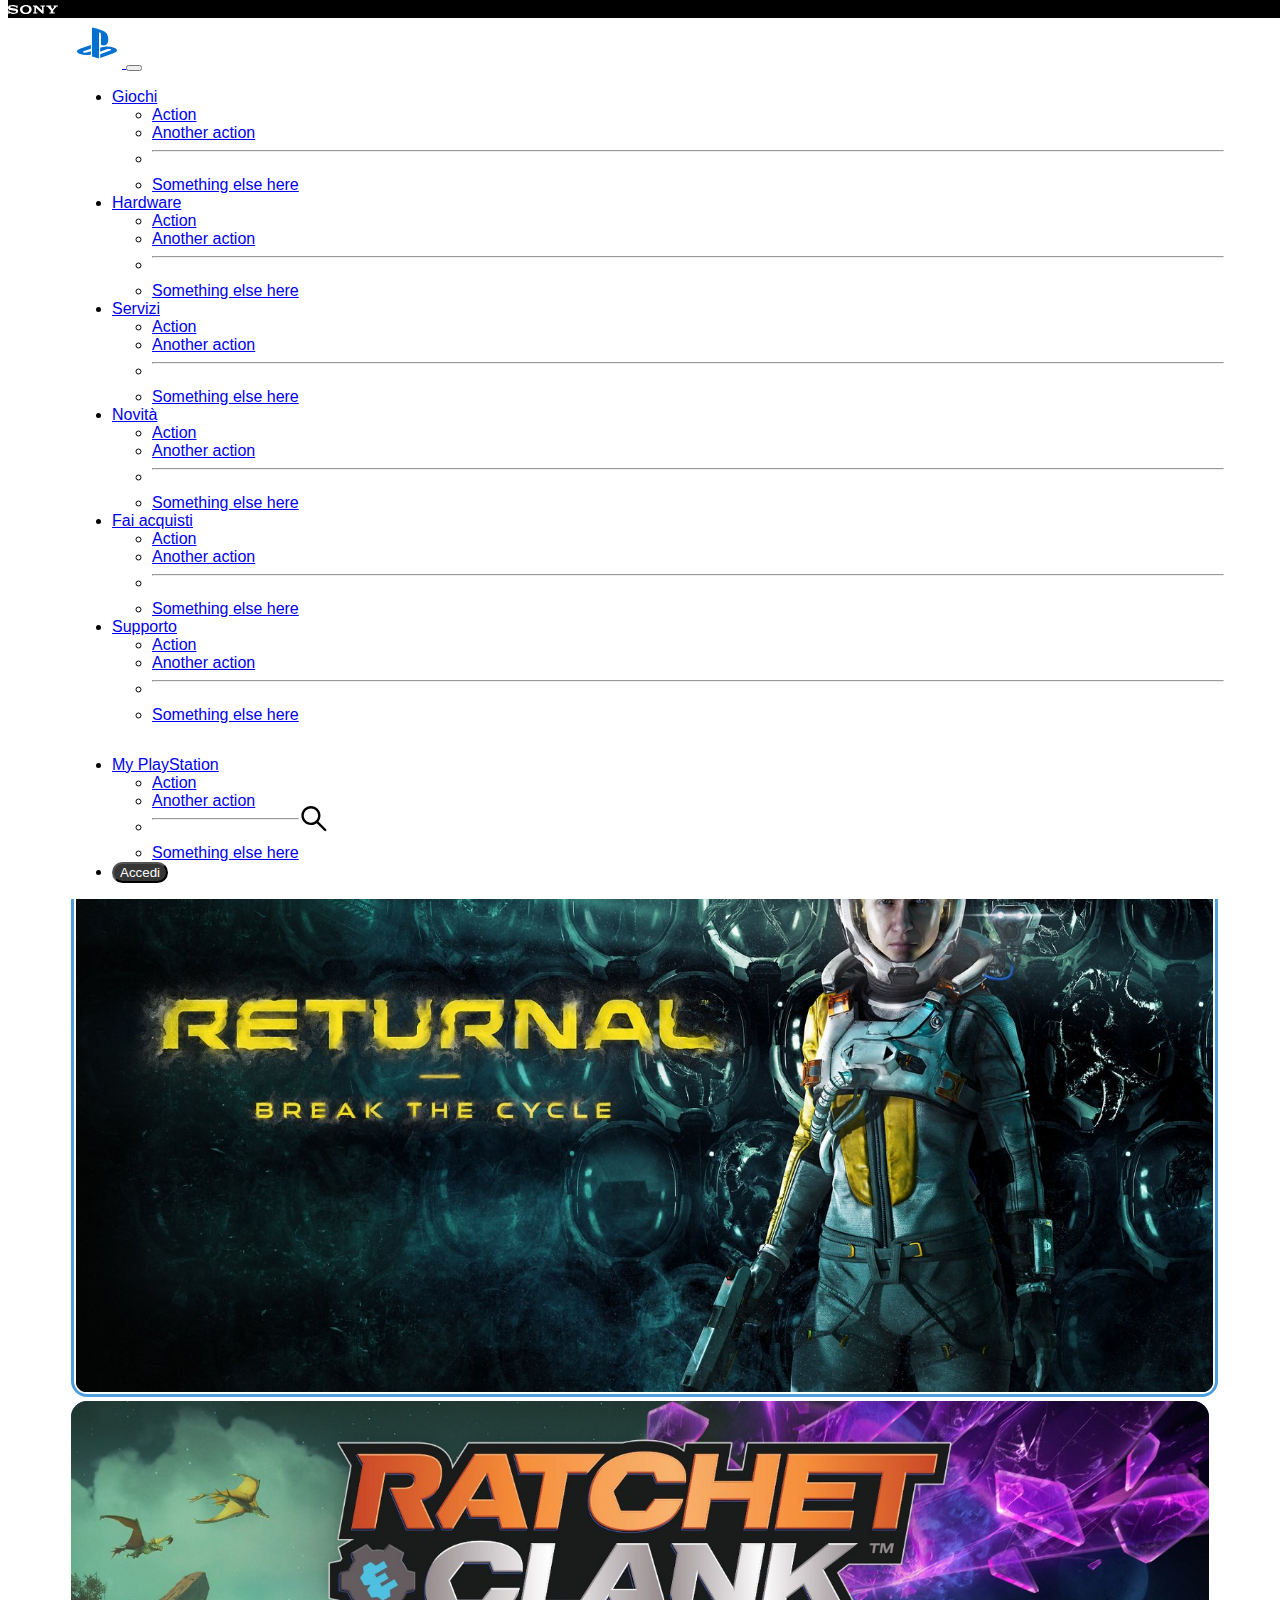
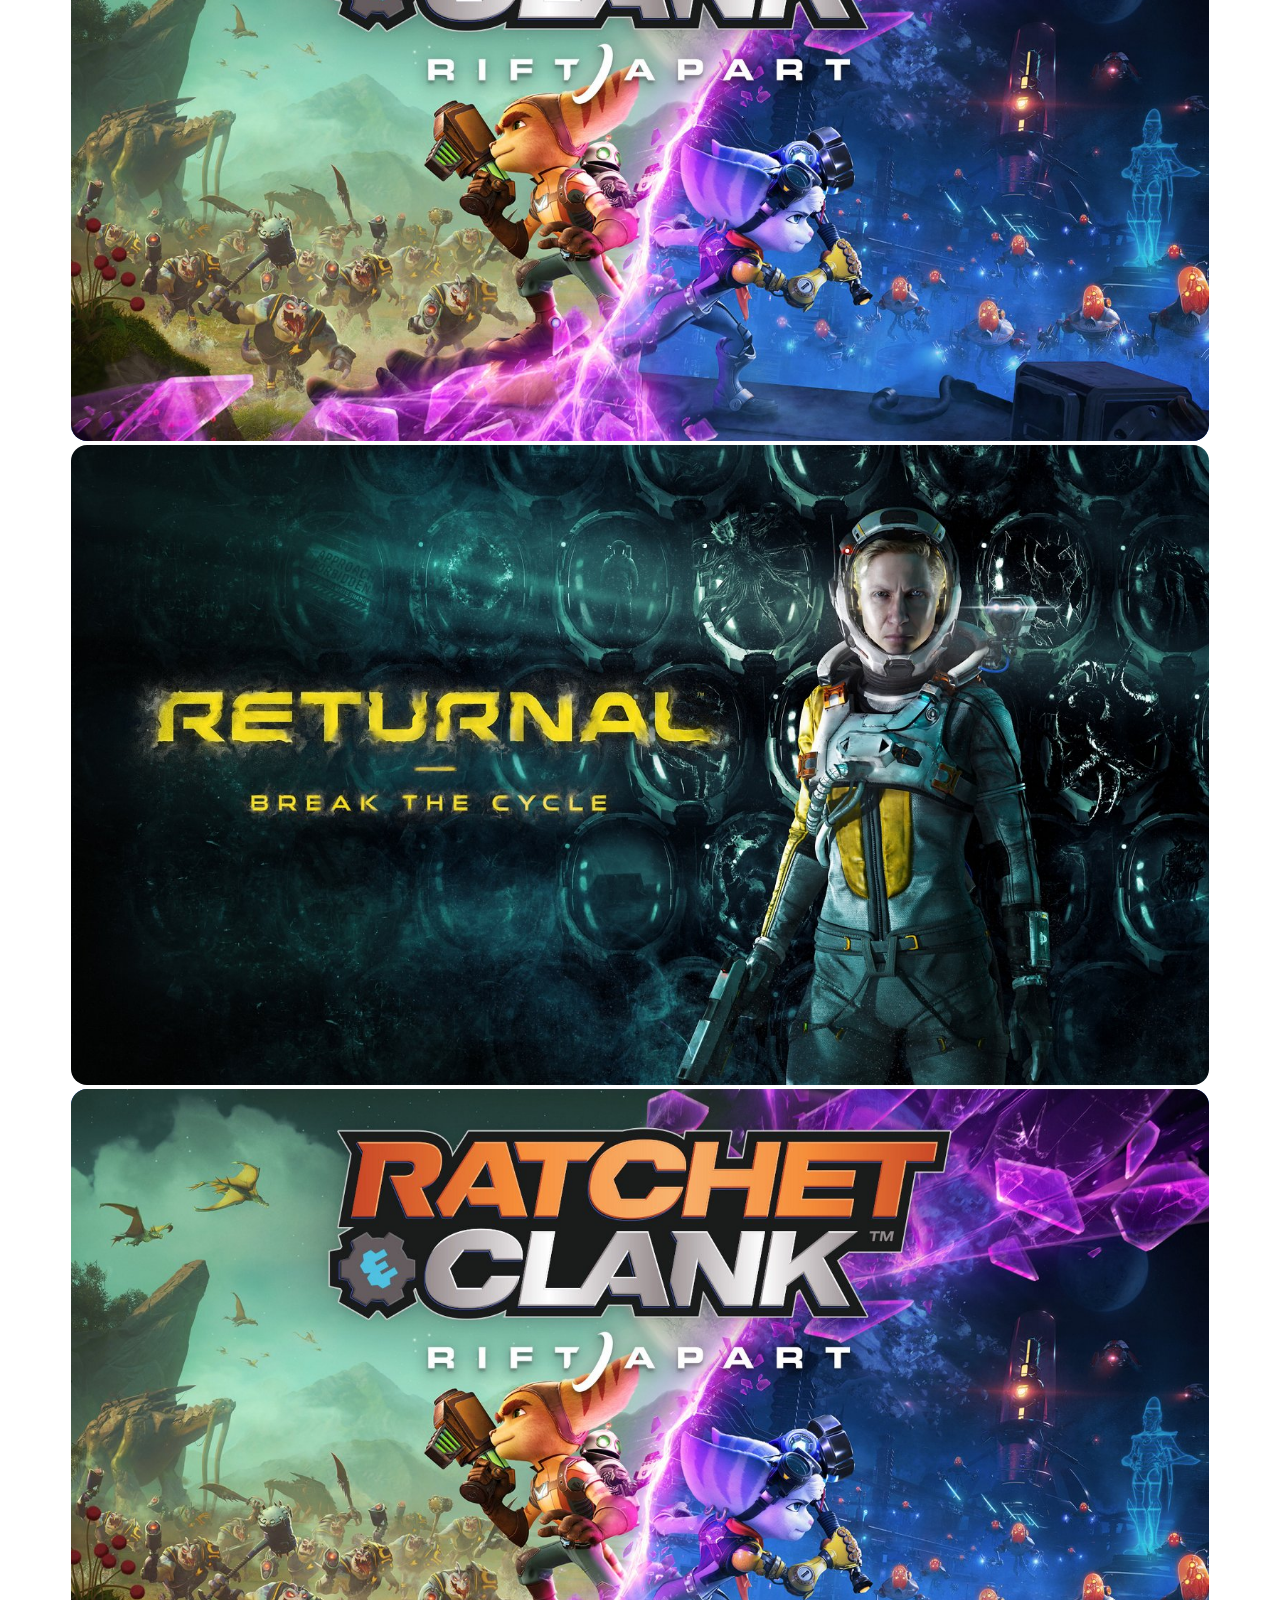
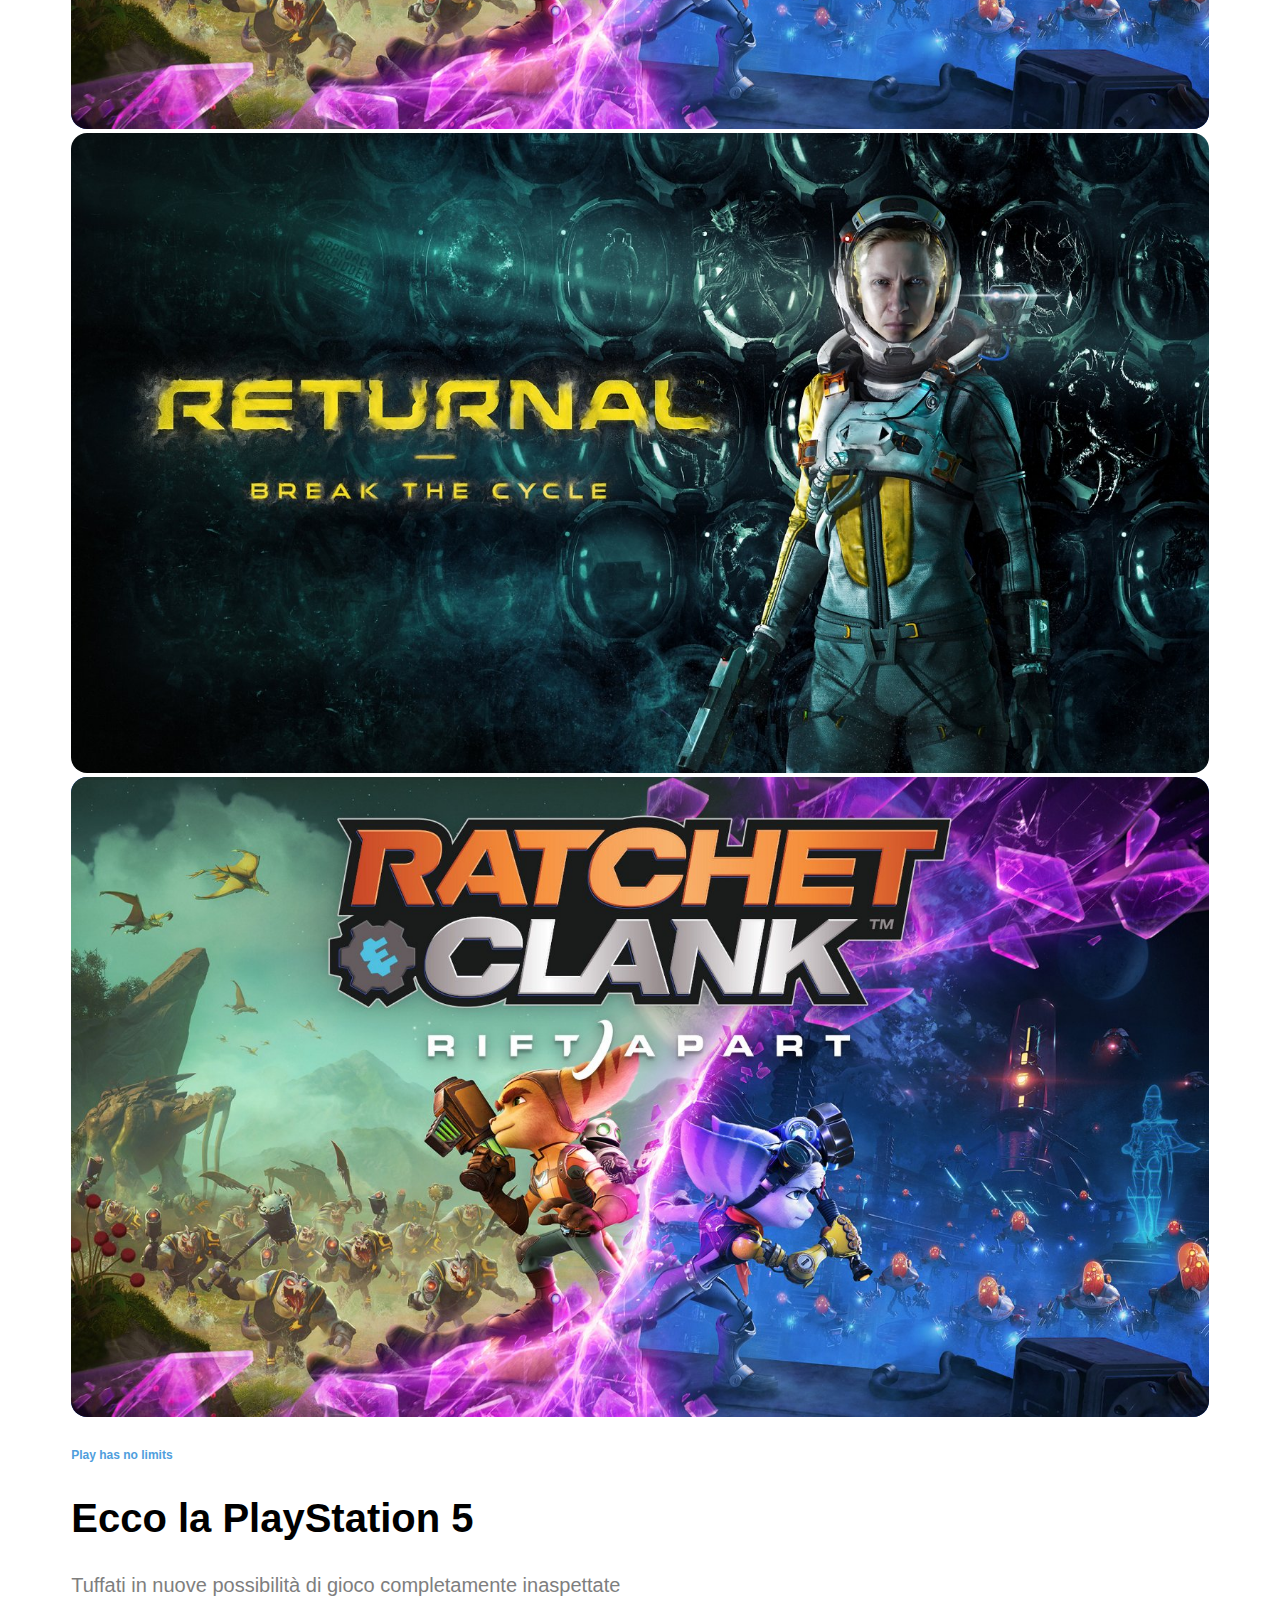
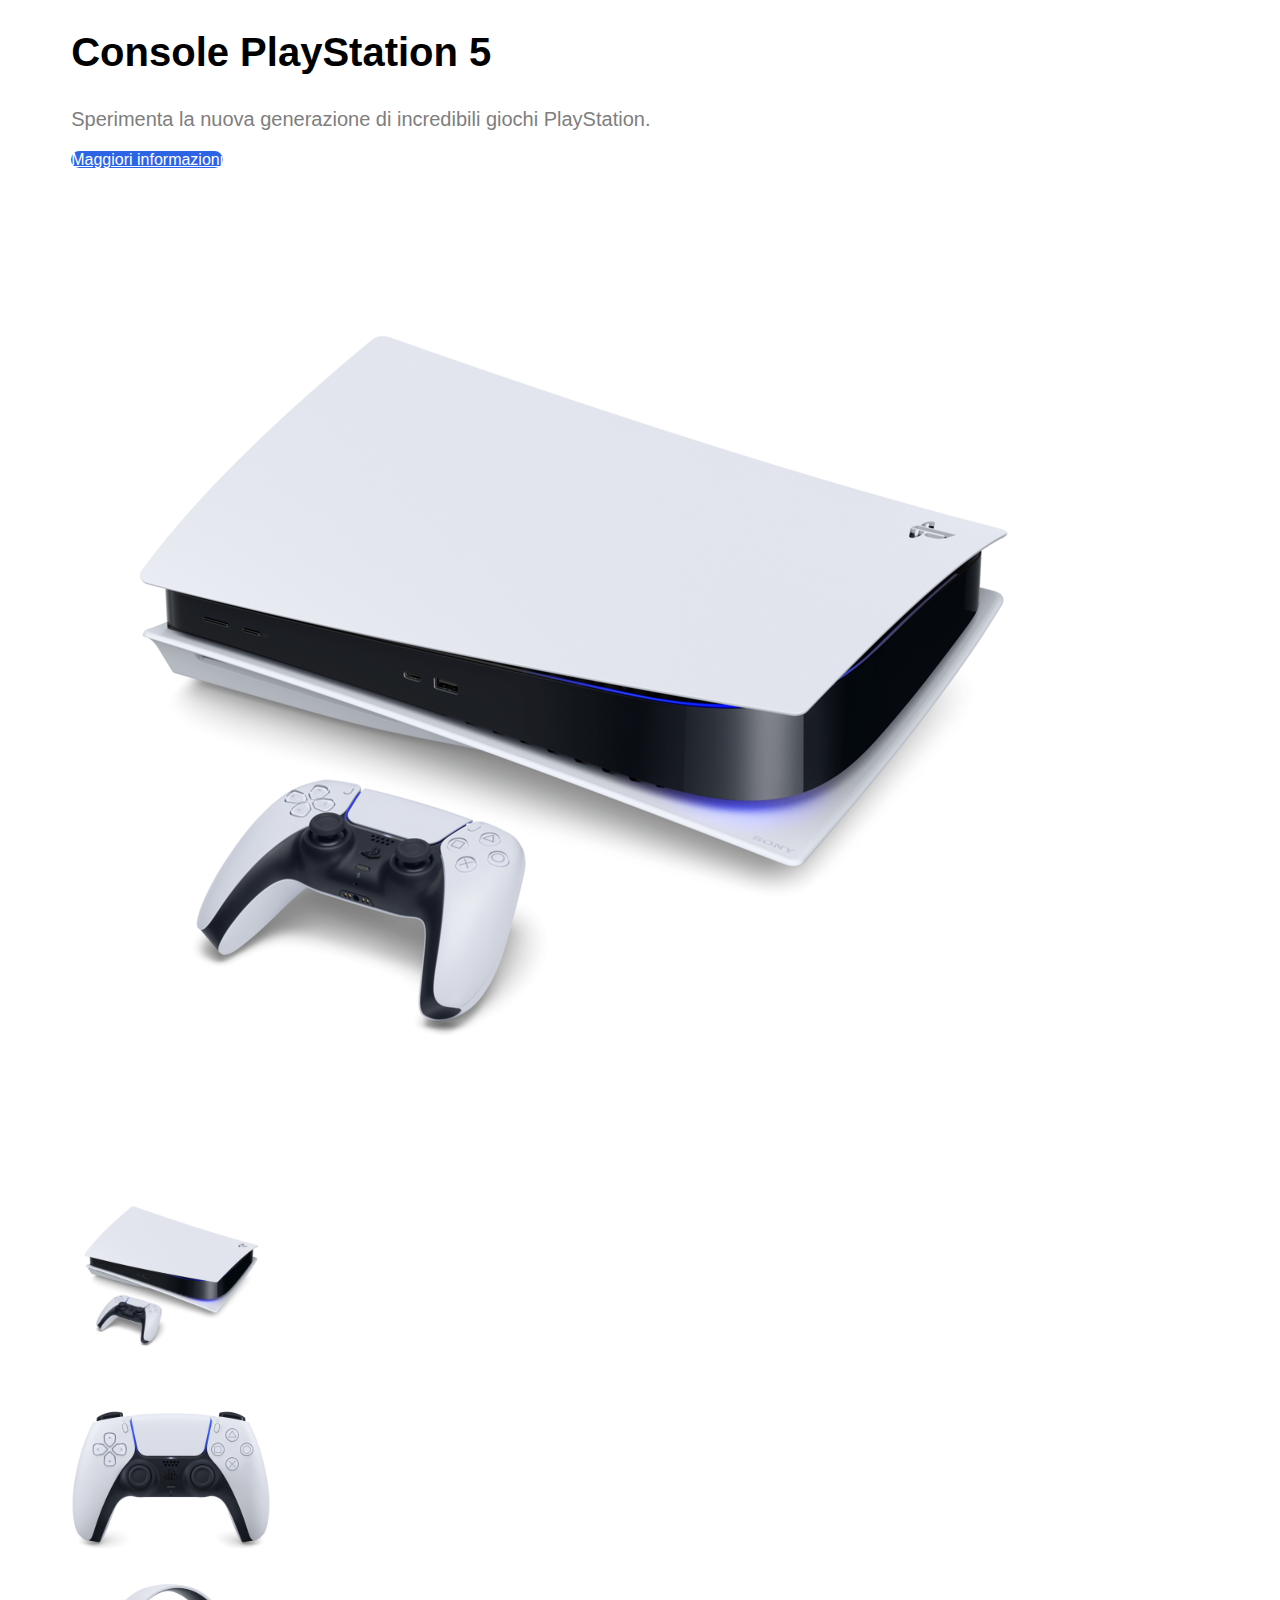
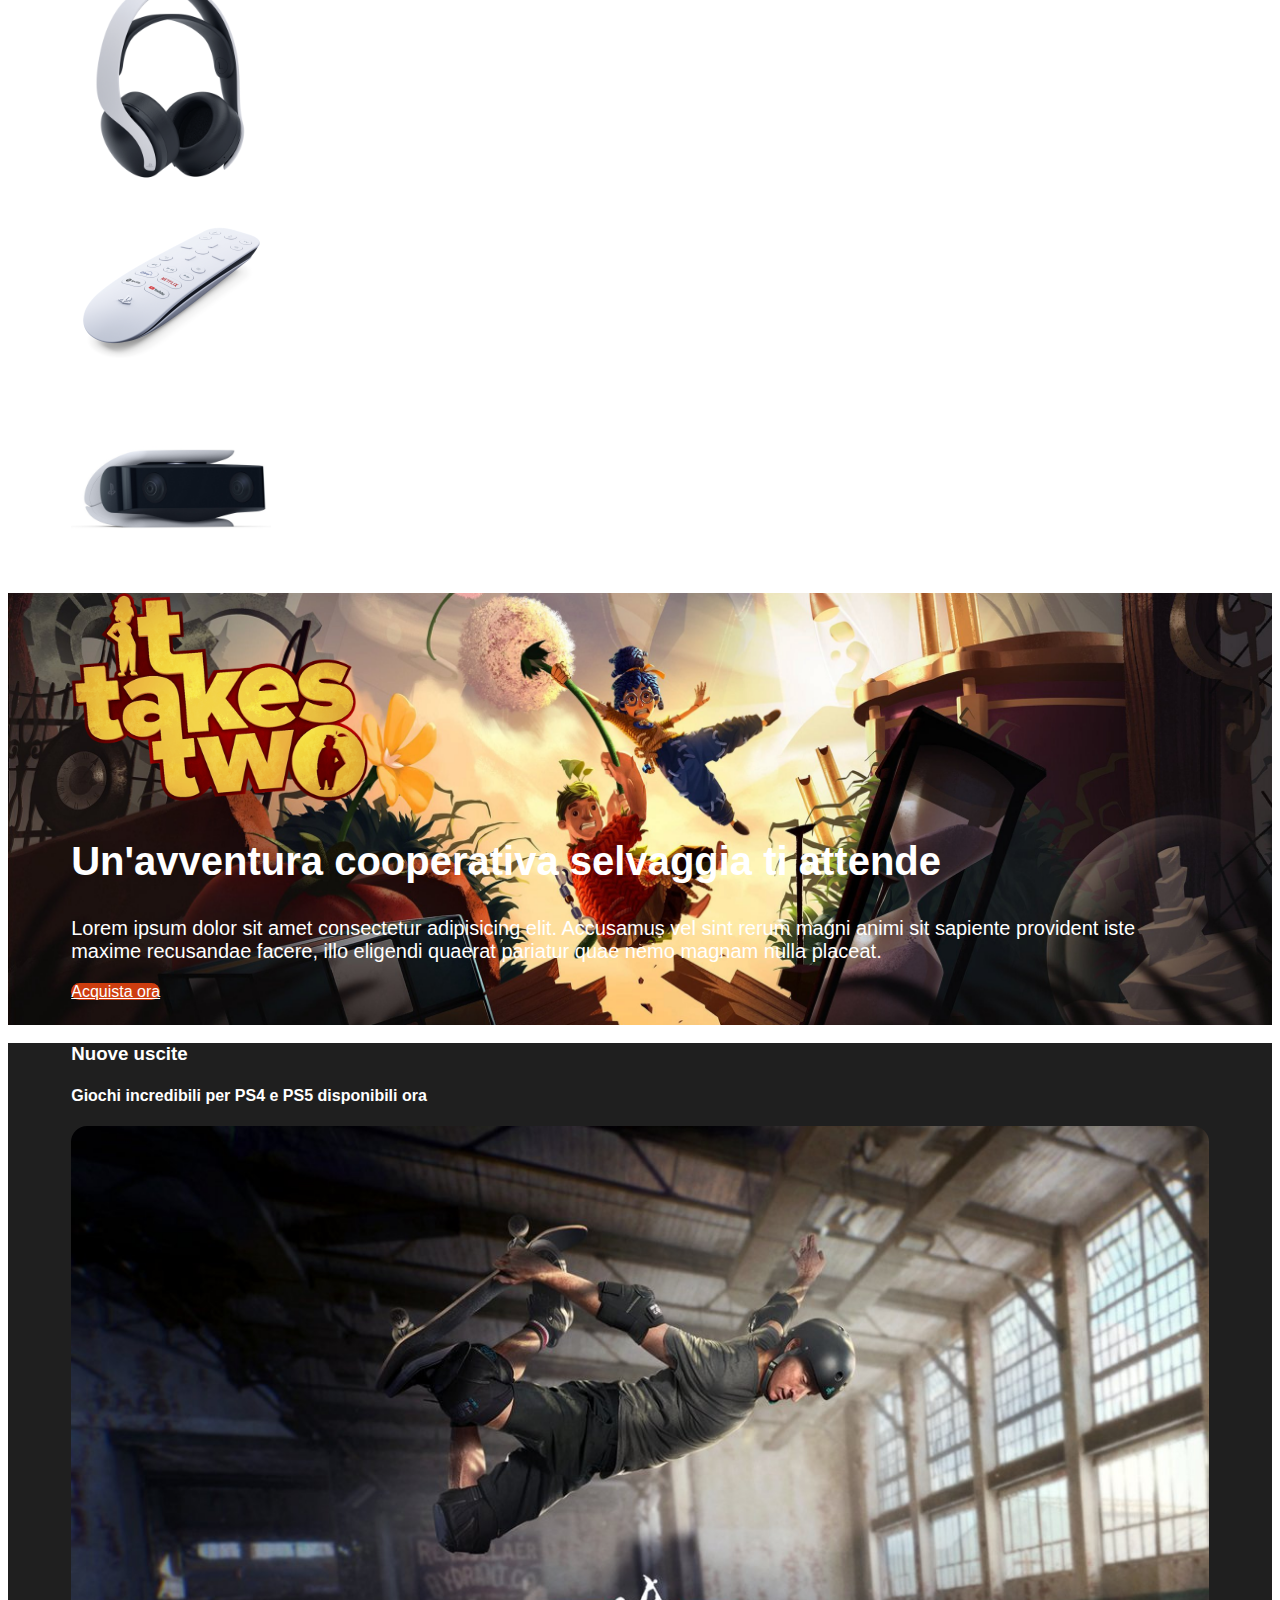
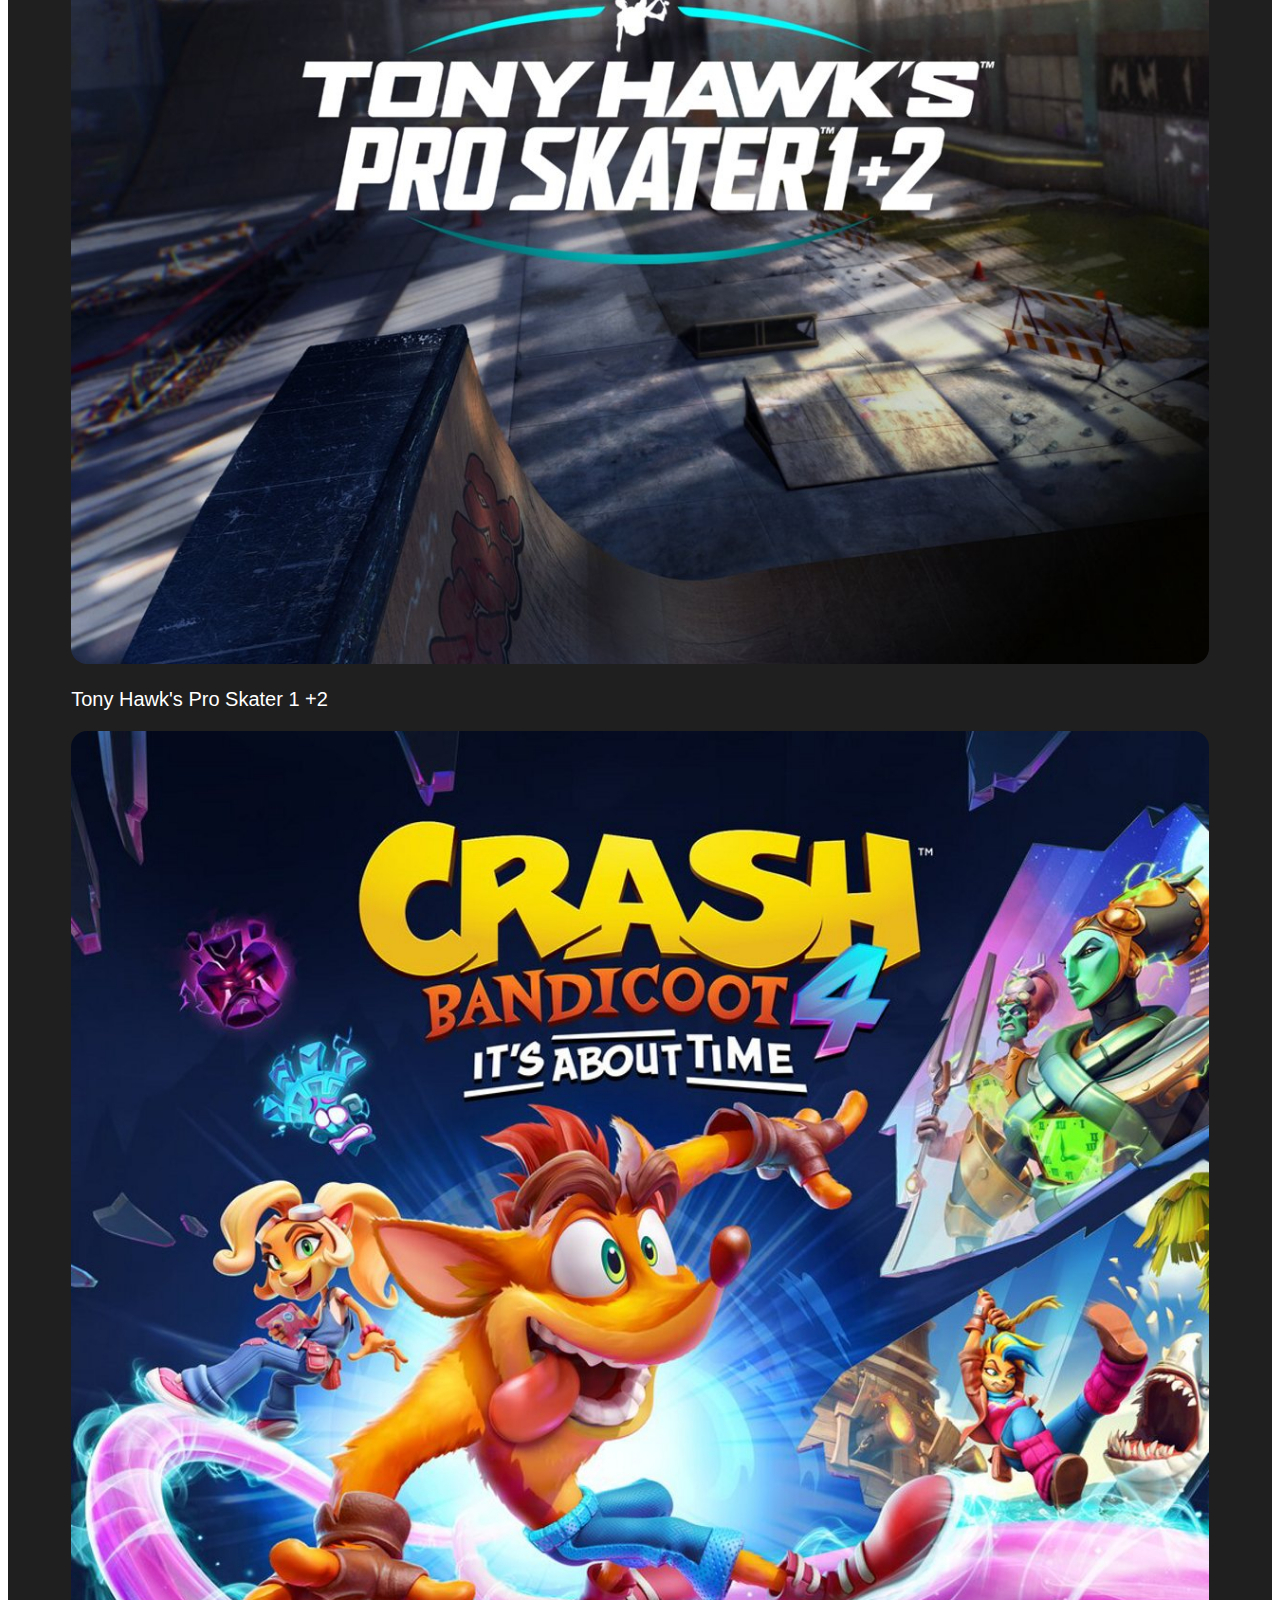
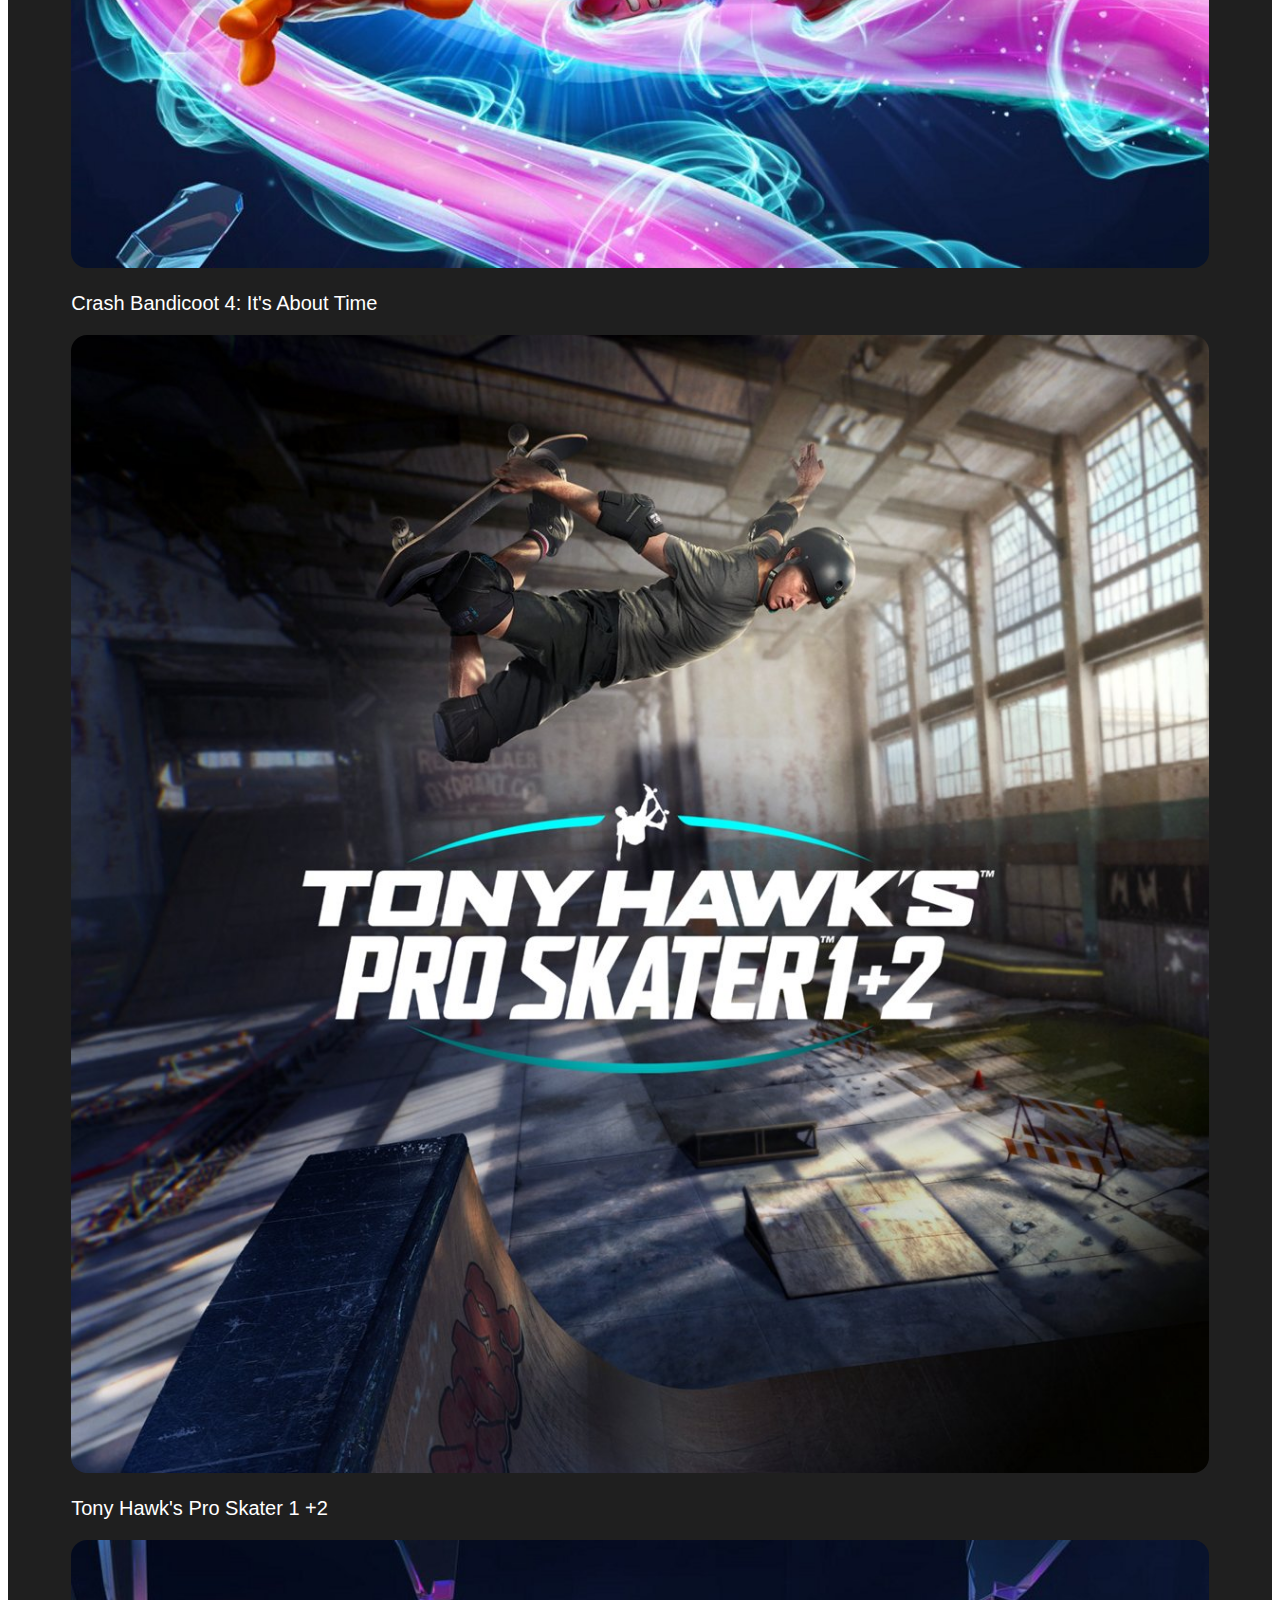
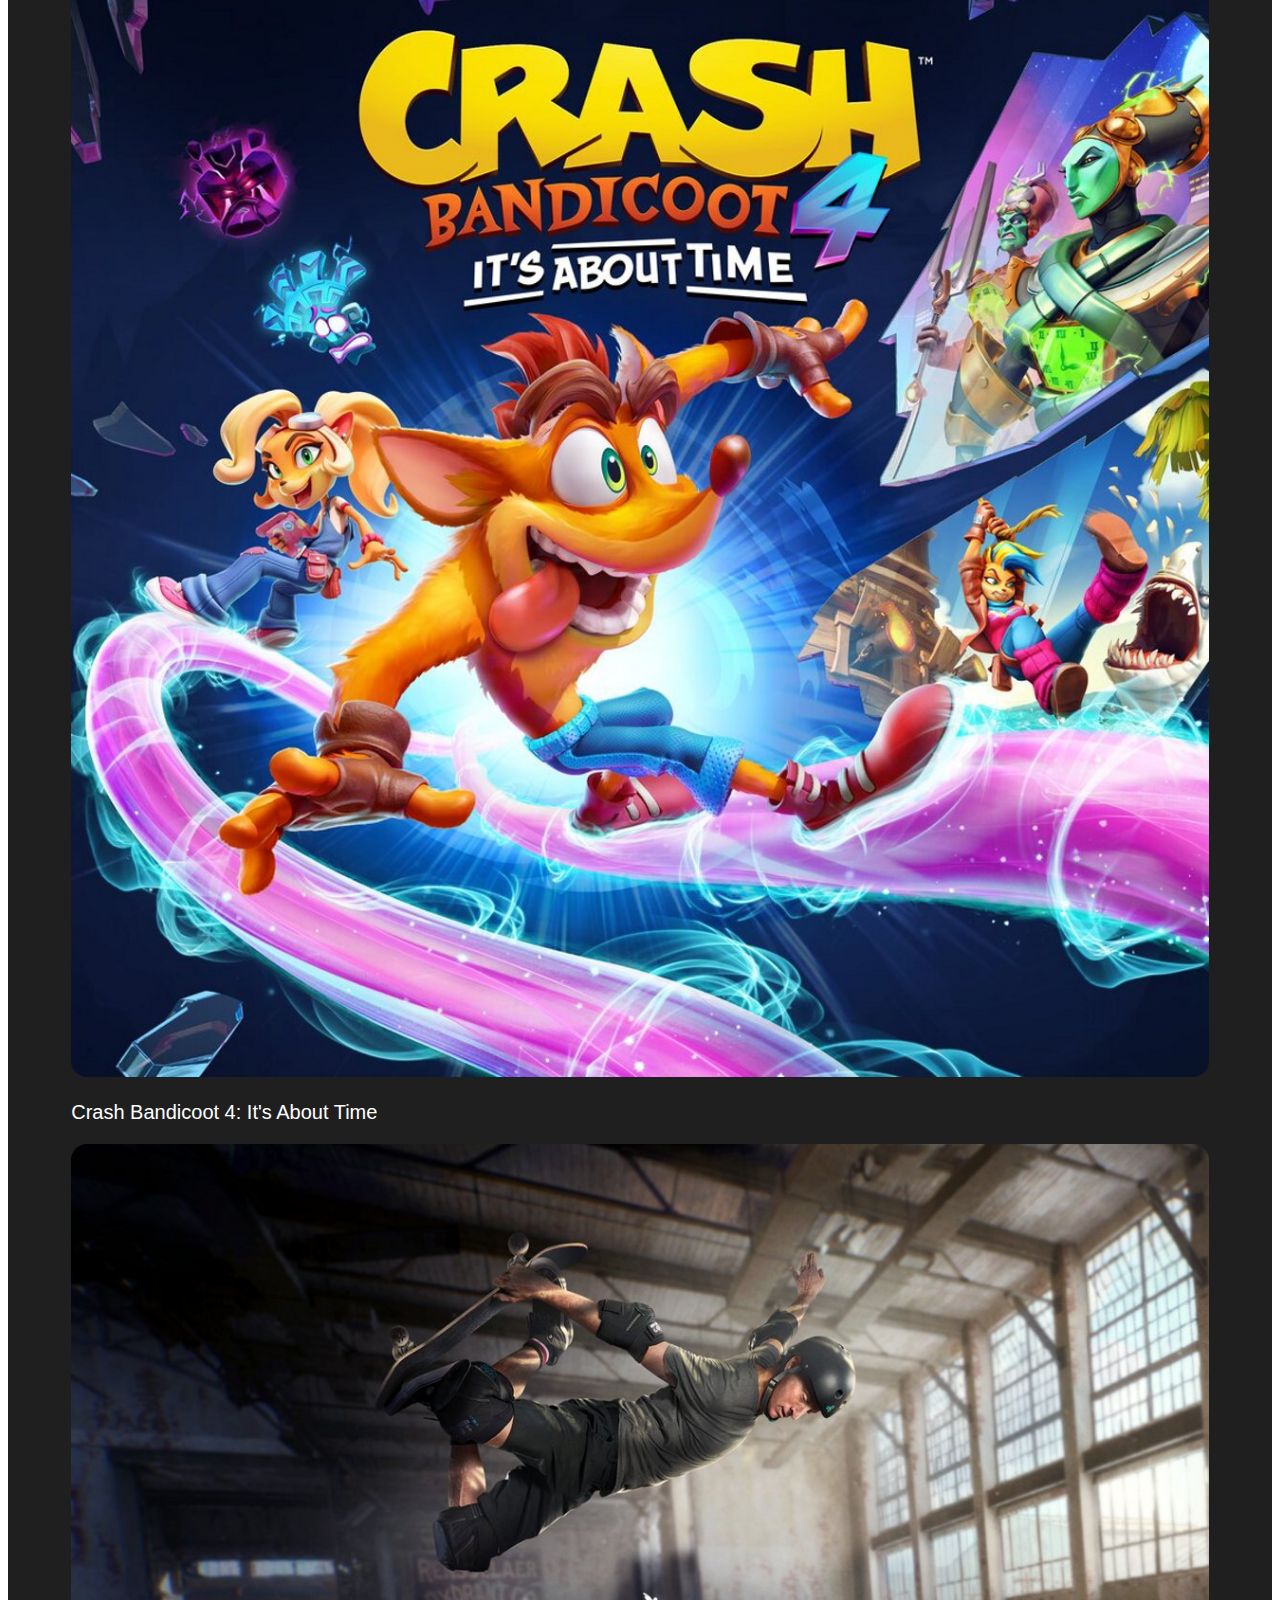
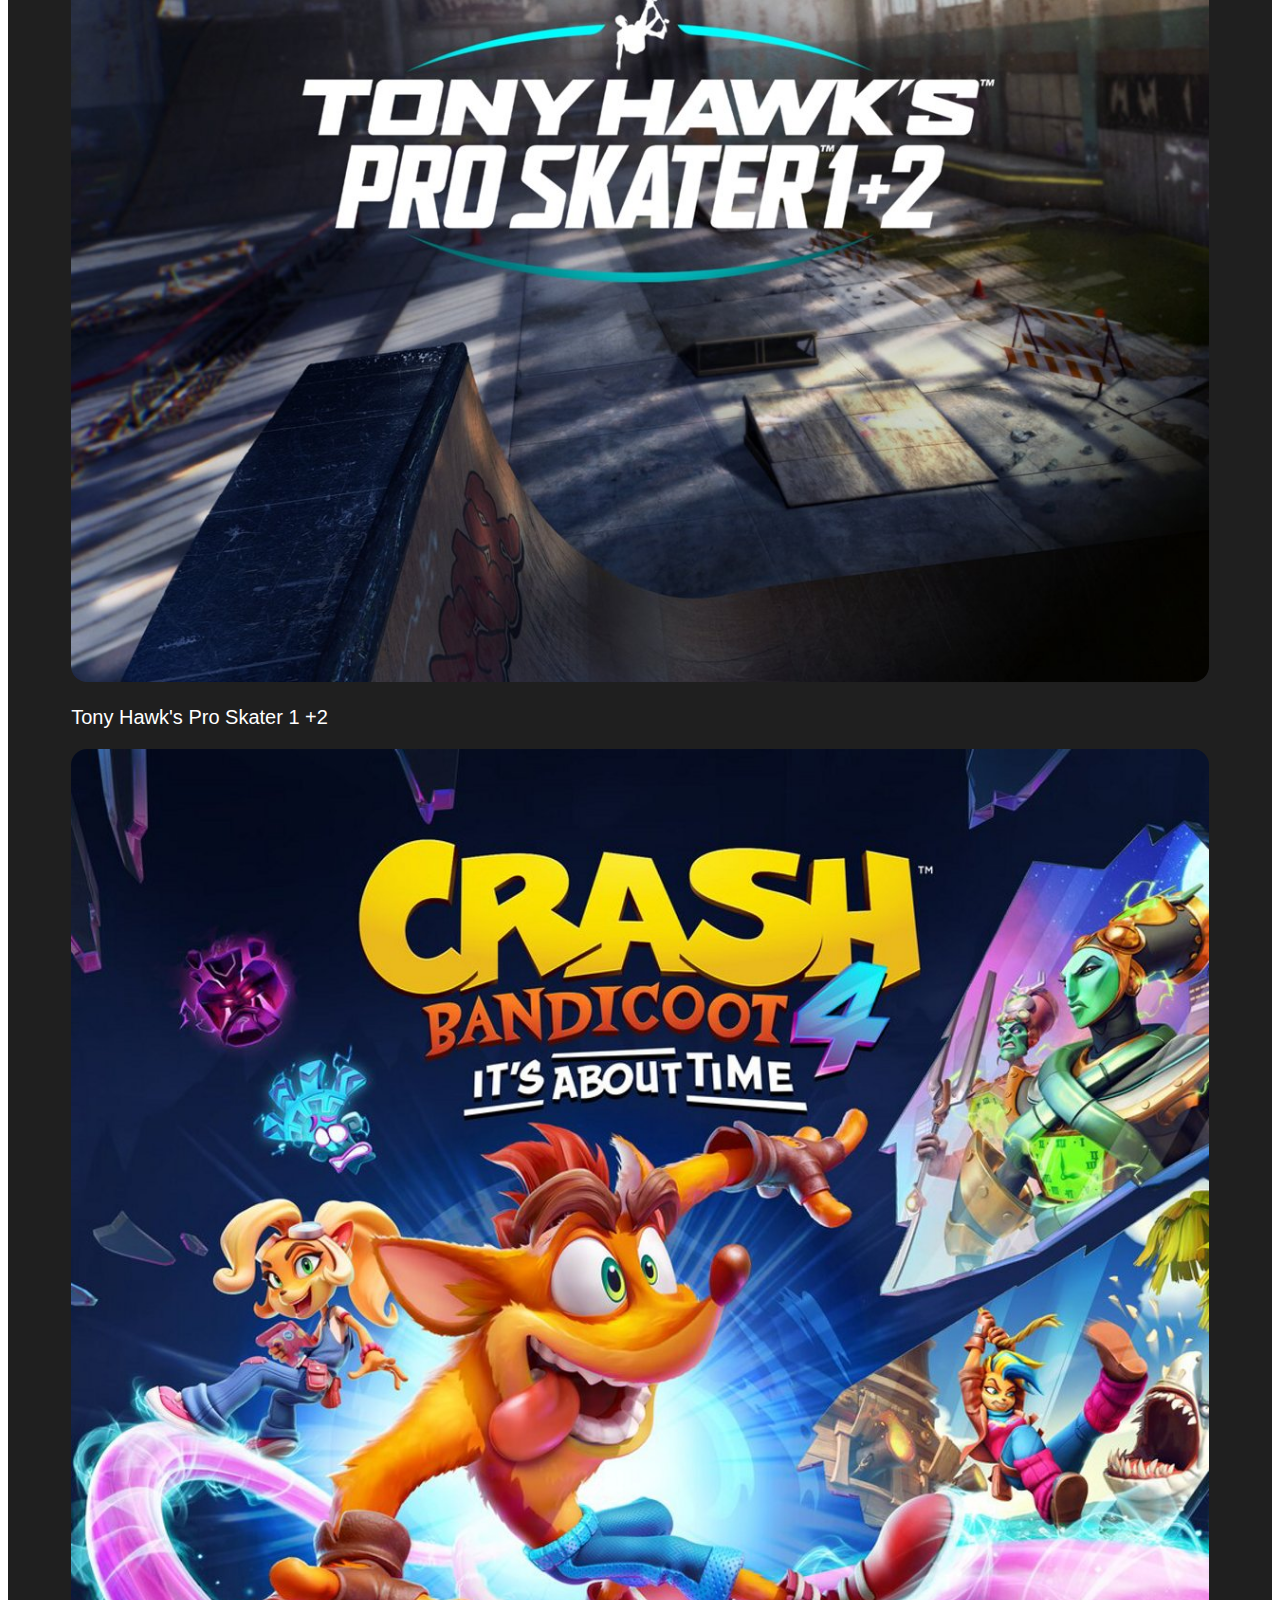
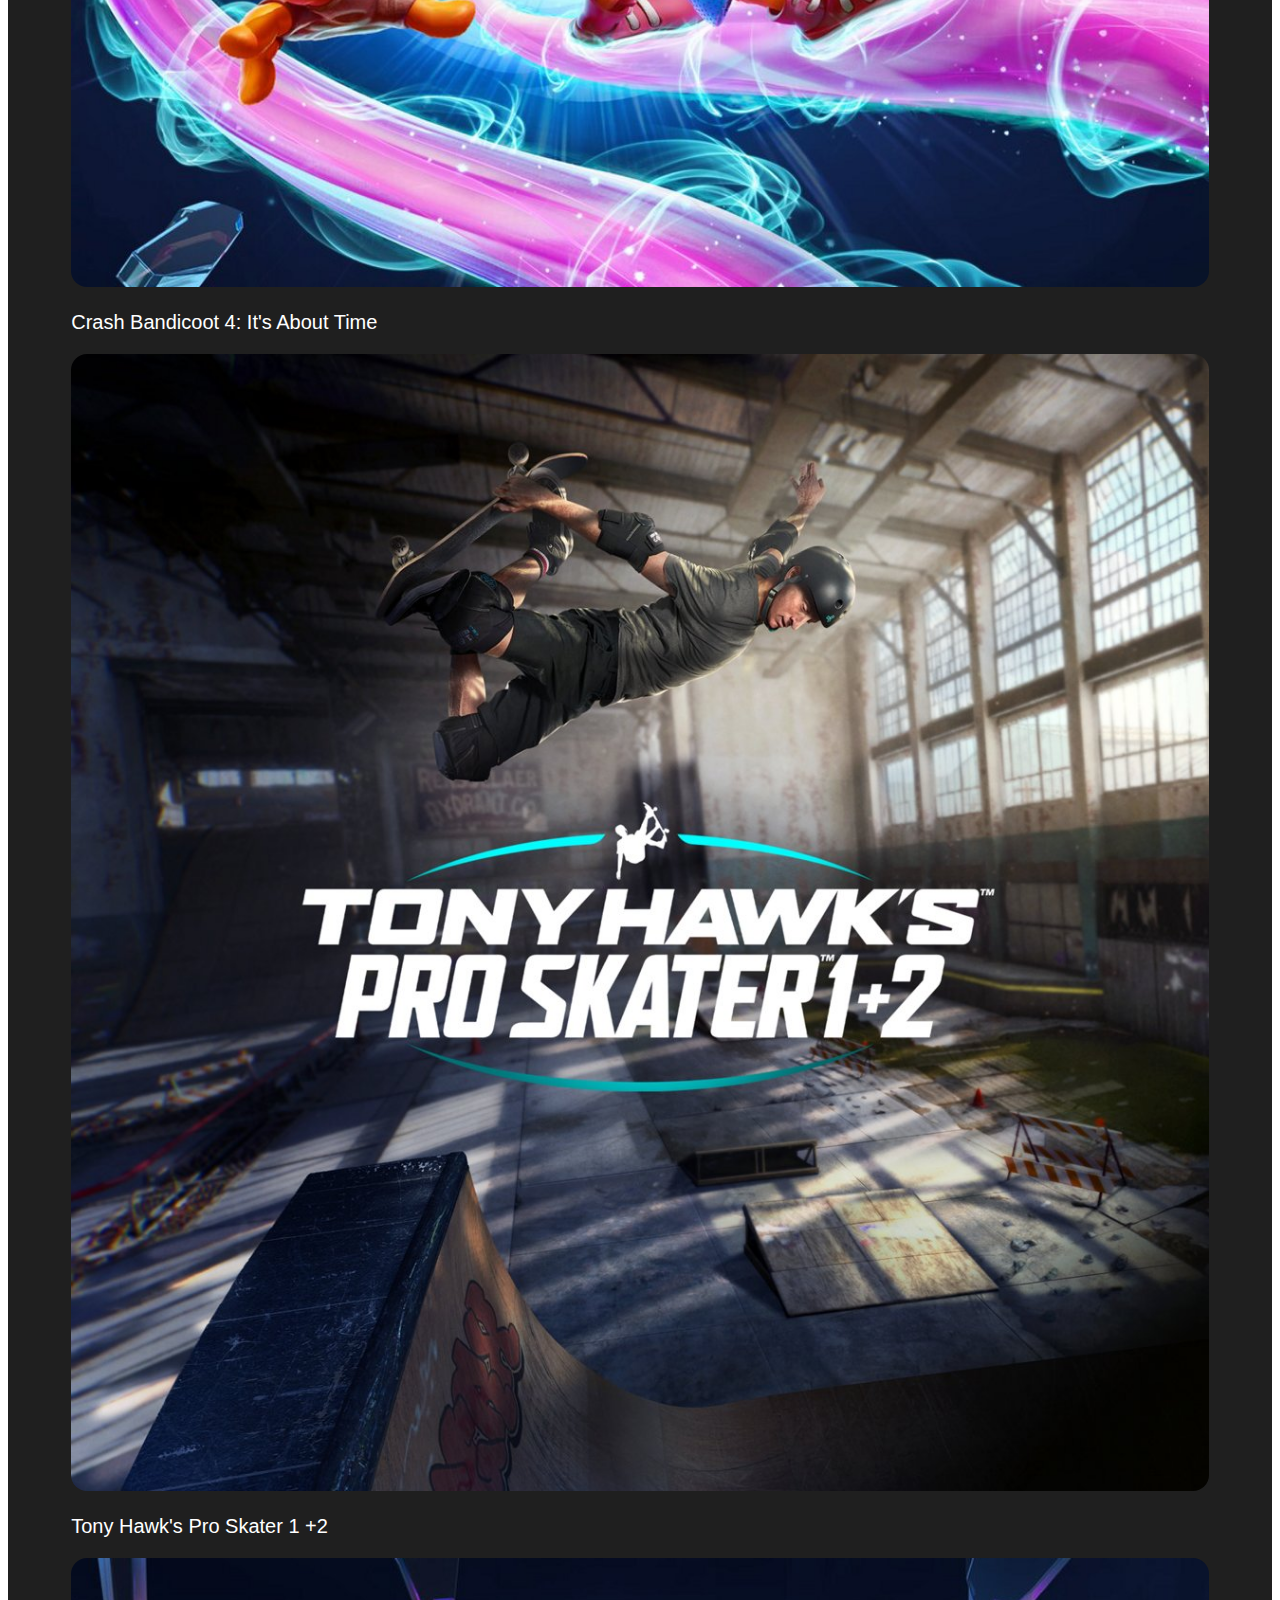
==== commit fd32d3f4: "add thumbnail" ====
--- a/index.html
+++ b/index.html
@@ -32,37 +32,67 @@
                     <a class="nav-link dropdown-toggle" href="#" role="button" data-bs-toggle="dropdown" aria-expanded="false">
                       Giochi
                     </a>
-                    
+                    <ul class="dropdown-menu">
+                      <li><a class="dropdown-item" href="#">Action</a></li>
+                      <li><a class="dropdown-item" href="#">Another action</a></li>
+                      <li><hr class="dropdown-divider"></li>
+                      <li><a class="dropdown-item" href="#">Something else here</a></li>
+                    </ul>
                   </li>
                   <li class="nav-item dropdown">
                     <a class="nav-link dropdown-toggle" href="#" role="button" data-bs-toggle="dropdown" aria-expanded="false">
                       Hardware
                     </a>
-                    
+                    <ul class="dropdown-menu">
+                      <li><a class="dropdown-item" href="#">Action</a></li>
+                      <li><a class="dropdown-item" href="#">Another action</a></li>
+                      <li><hr class="dropdown-divider"></li>
+                      <li><a class="dropdown-item" href="#">Something else here</a></li>
+                    </ul>
                   </li>
                   <li class="nav-item dropdown">
                     <a class="nav-link dropdown-toggle" href="#" role="button" data-bs-toggle="dropdown" aria-expanded="false">
                       Servizi
                     </a>
-                    
+                    <ul class="dropdown-menu">
+                      <li><a class="dropdown-item" href="#">Action</a></li>
+                      <li><a class="dropdown-item" href="#">Another action</a></li>
+                      <li><hr class="dropdown-divider"></li>
+                      <li><a class="dropdown-item" href="#">Something else here</a></li>
+                    </ul>
                   </li>
                   <li class="nav-item dropdown">
                     <a class="nav-link dropdown-toggle" href="#" role="button" data-bs-toggle="dropdown" aria-expanded="false">
                       Novità
                     </a>
-                    
+                    <ul class="dropdown-menu">
+                      <li><a class="dropdown-item" href="#">Action</a></li>
+                      <li><a class="dropdown-item" href="#">Another action</a></li>
+                      <li><hr class="dropdown-divider"></li>
+                      <li><a class="dropdown-item" href="#">Something else here</a></li>
+                    </ul>
                   </li>
                   <li class="nav-item dropdown">
                     <a class="nav-link dropdown-toggle" href="#" role="button" data-bs-toggle="dropdown" aria-expanded="false">
                       Fai acquisti
                     </a>
-                    
+                    <ul class="dropdown-menu">
+                      <li><a class="dropdown-item" href="#">Action</a></li>
+                      <li><a class="dropdown-item" href="#">Another action</a></li>
+                      <li><hr class="dropdown-divider"></li>
+                      <li><a class="dropdown-item" href="#">Something else here</a></li>
+                    </ul>
                   </li>
                   <li class="nav-item dropdown">
                     <a class="nav-link dropdown-toggle" href="#" role="button" data-bs-toggle="dropdown" aria-expanded="false">
                       Supporto
                     </a>
-                    
+                    <ul class="dropdown-menu">
+                      <li><a class="dropdown-item" href="#">Action</a></li>
+                      <li><a class="dropdown-item" href="#">Another action</a></li>
+                      <li><hr class="dropdown-divider"></li>
+                      <li><a class="dropdown-item" href="#">Something else here</a></li>
+                    </ul>
                   </li>
                 </ul>
                 <div class="register d-block text-center d-xxl-flex">
@@ -71,7 +101,12 @@
                       <a class="nav-link dropdown-toggle px-3" href="#" role="button" data-bs-toggle="dropdown" aria-expanded="false">
                         My PlayStation
                       </a>
-                      
+                      <ul class="dropdown-menu">
+                        <li><a class="dropdown-item" href="#">Action</a></li>
+                        <li><a class="dropdown-item" href="#">Another action</a></li>
+                        <li><hr class="dropdown-divider"></li>
+                        <li><a class="dropdown-item" href="#">Something else here</a></li>
+                      </ul>
                     </li>
                     <li class="nav-item dropdown">
                       <button type="button" class="my_btn btn btn-dark">Accedi</button>
@@ -119,27 +154,27 @@
             <div class="container">
               <div class="row row-cols-2 row-cols-sm-3 row-cols-xxl-6 py-4">
                 <div class="col">
-                  <img src="./assets/img/returnal-listing-thumb-01-ps5.jpg" alt="" class="my_btn">
-                </div>
-                <!-- /.col -->
-                <div class="col">
-                  <img src="./assets/img/ratchet-and-clank-rift-apart-keyart.jpg" alt="" class="my_btn">
-                </div>
-                <!-- /.col -->
-                <div class="col">
-                  <img src="./assets/img/returnal-listing-thumb-01-ps5.jpg" alt="" class="my_btn">
-                </div>
-                <!-- /.col -->
-                <div class="col">
-                  <img src="./assets/img/ratchet-and-clank-rift-apart-keyart.jpg" alt="" class="my_btn">
-                </div>
-                <!-- /.col -->
-                <div class="col">
-                  <img src="./assets/img/returnal-listing-thumb-01-ps5.jpg" alt="" class="my_btn">
-                </div>
-                <!-- /.col -->
-                <div class="col">
-                  <img src="./assets/img/ratchet-and-clank-rift-apart-keyart.jpg" alt="" class="my_btn">
+                  <img src="./assets/img/returnal-listing-thumb-01-ps5.jpg" alt="" class="my_btn thumbnail">
+                </div>
+                <!-- /.col -->
+                <div class="col">
+                  <img src="./assets/img/ratchet-and-clank-rift-apart-keyart.jpg" alt="" class="my_btn thumbnail">
+                </div>
+                <!-- /.col -->
+                <div class="col">
+                  <img src="./assets/img/returnal-listing-thumb-01-ps5.jpg" alt="" class="my_btn thumbnail">
+                </div>
+                <!-- /.col -->
+                <div class="col">
+                  <img src="./assets/img/ratchet-and-clank-rift-apart-keyart.jpg" alt="" class="my_btn thumbnail">
+                </div>
+                <!-- /.col -->
+                <div class="col">
+                  <img src="./assets/img/returnal-listing-thumb-01-ps5.jpg" alt="" class="my_btn thumbnail">
+                </div>
+                <!-- /.col -->
+                <div class="col">
+                  <img src="./assets/img/ratchet-and-clank-rift-apart-keyart.jpg" alt="" class="my_btn thumbnail">
                 </div>
                 <!-- /.col -->
               </div>
--- a/assets/css/style.css
+++ b/assets/css/style.css
@@ -144,6 +144,14 @@
 .play5 .products img {
     width: 200px;
 }
+
+.thumbnail:hover {
+    position: relative;
+    bottom: 20px;
+    border: 3px solid var(--pl-secondary-light);
+    background-color: var(--pl-light);
+    padding: 0.1rem;
+}
 /* #endregion Play5 */
 
 /* #region Takes_two */
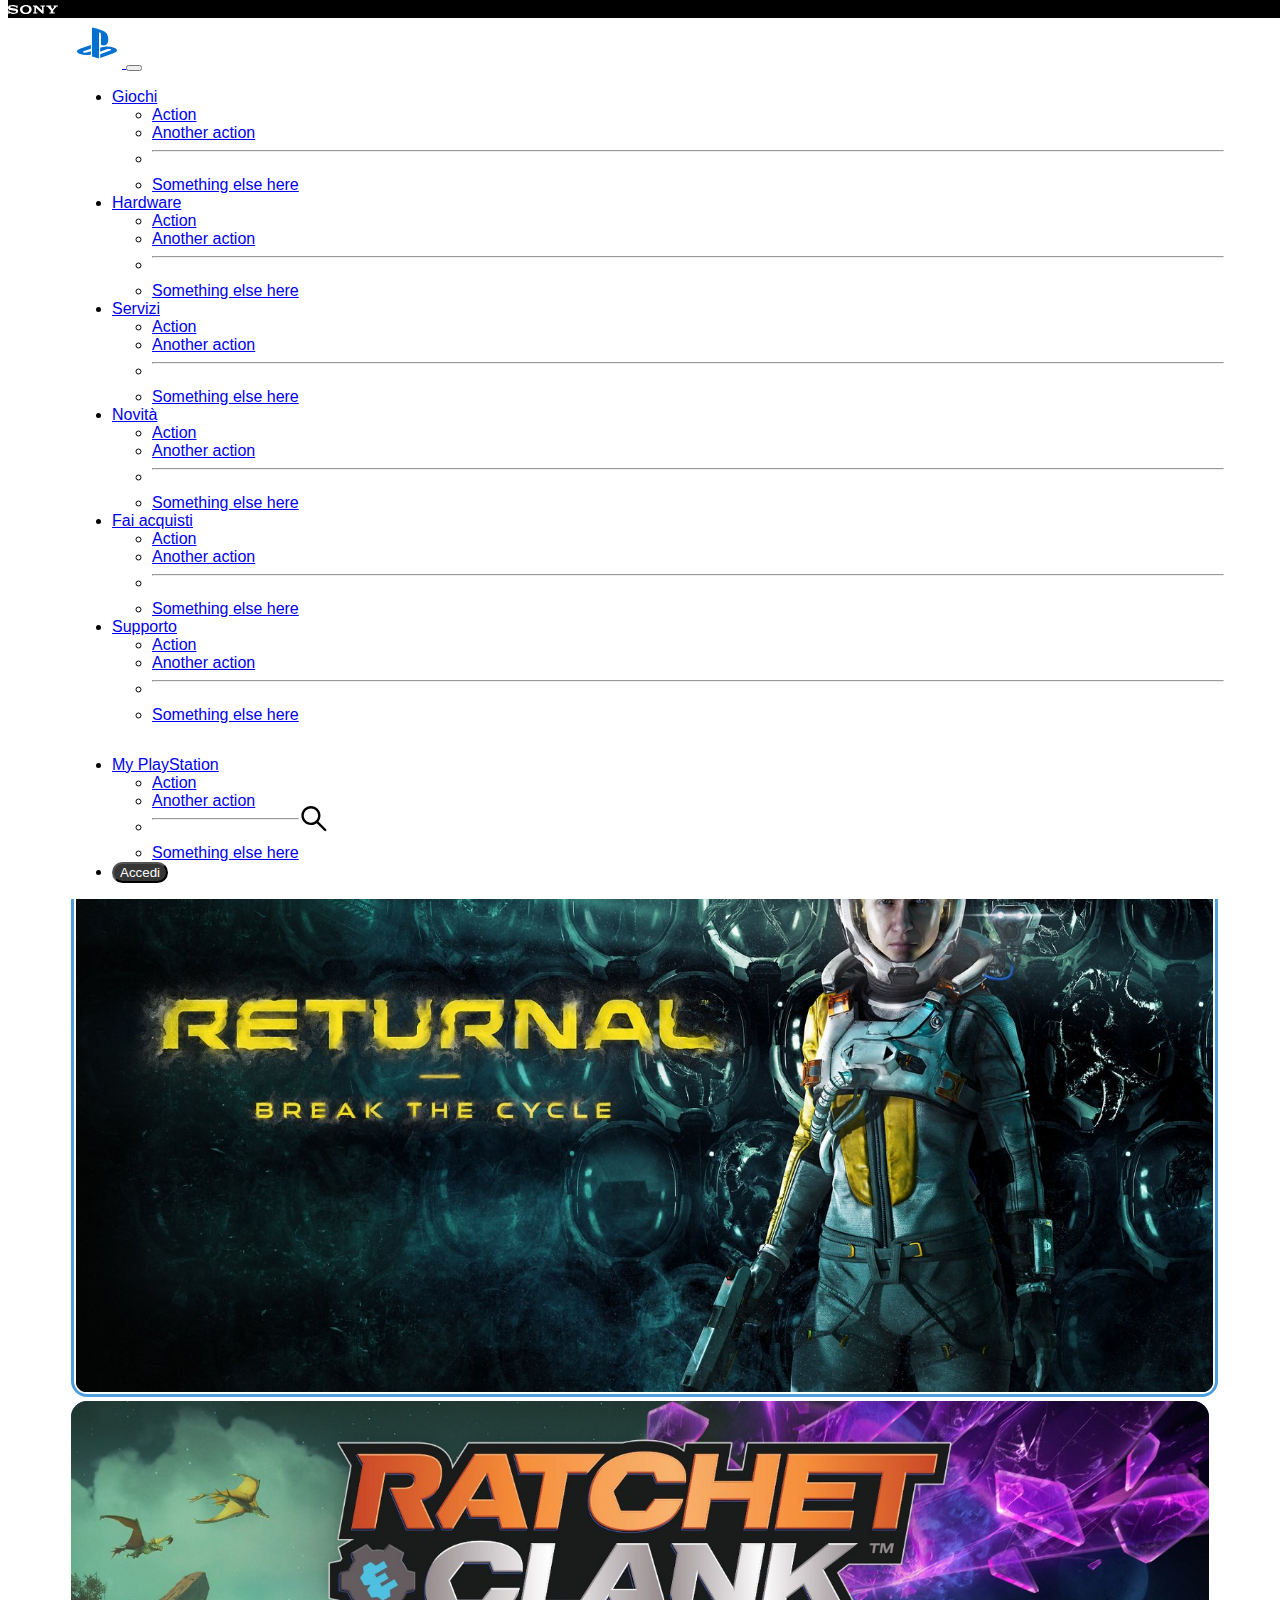
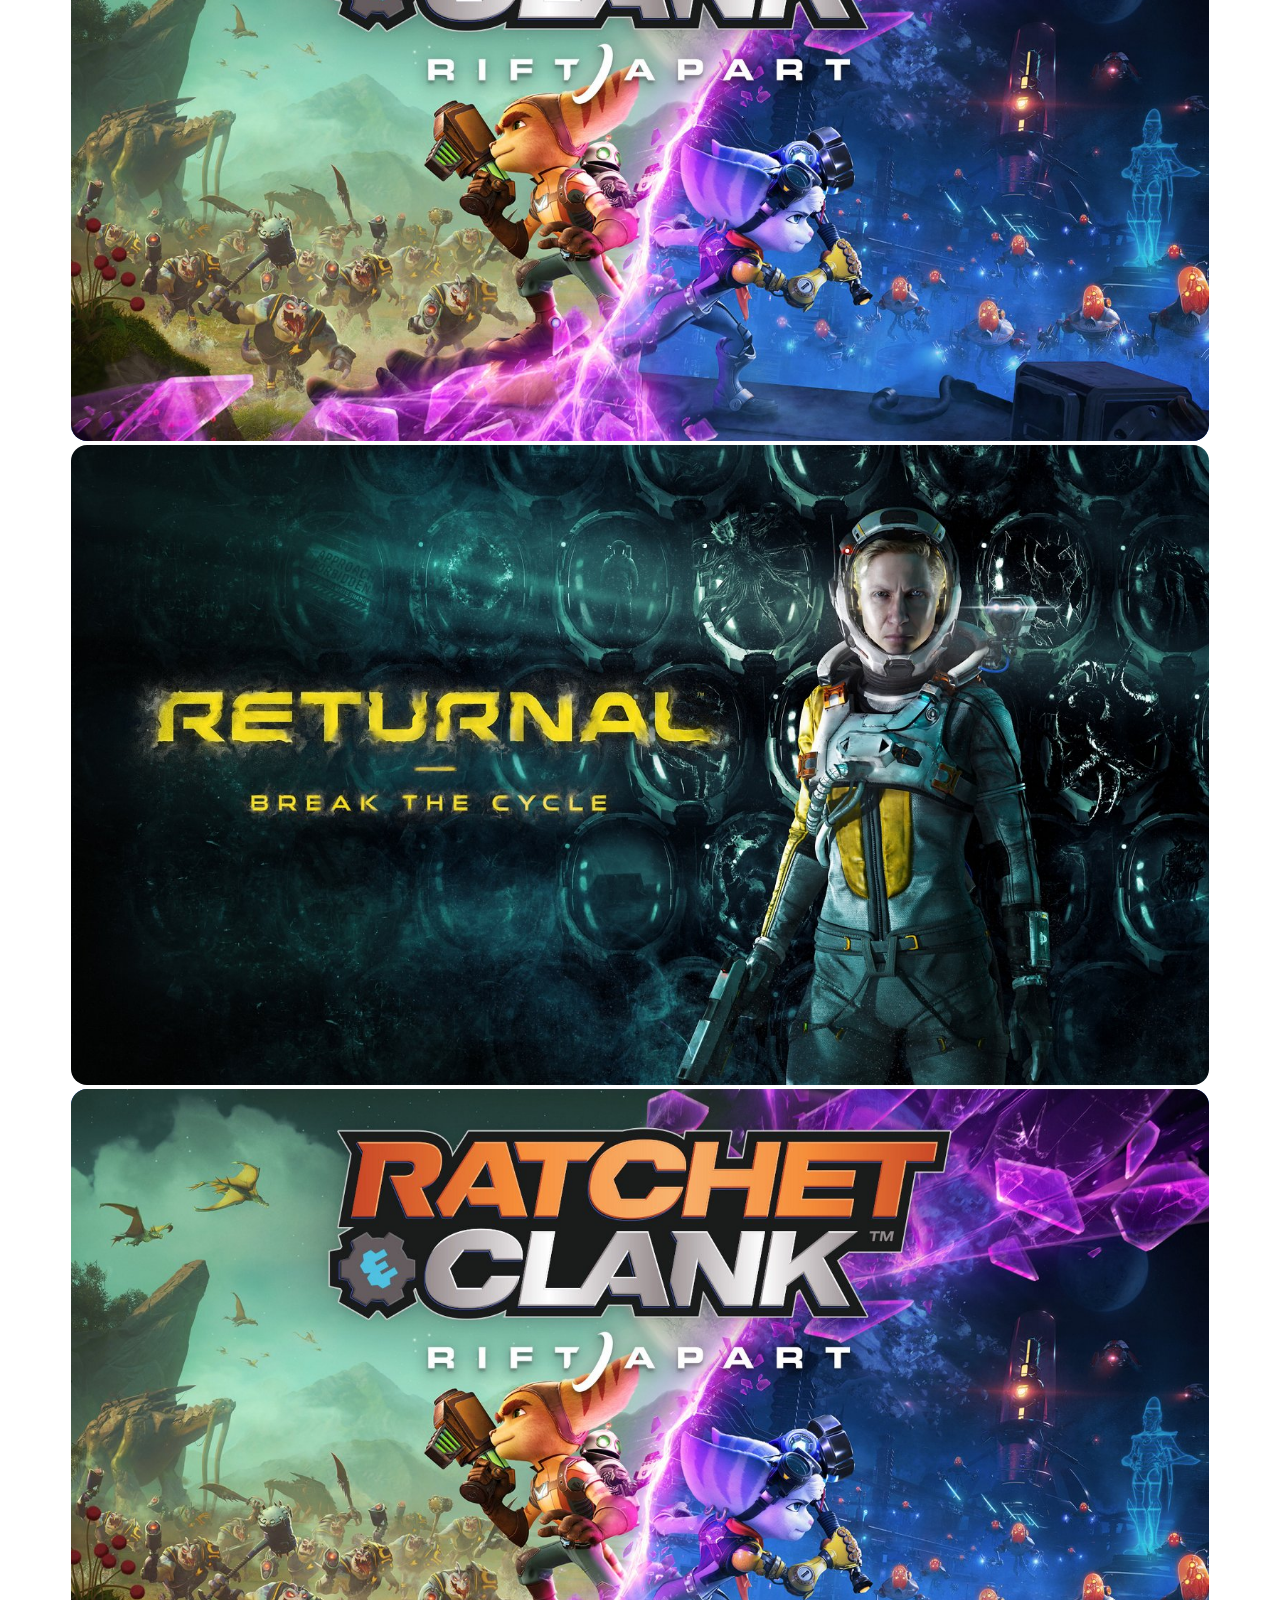
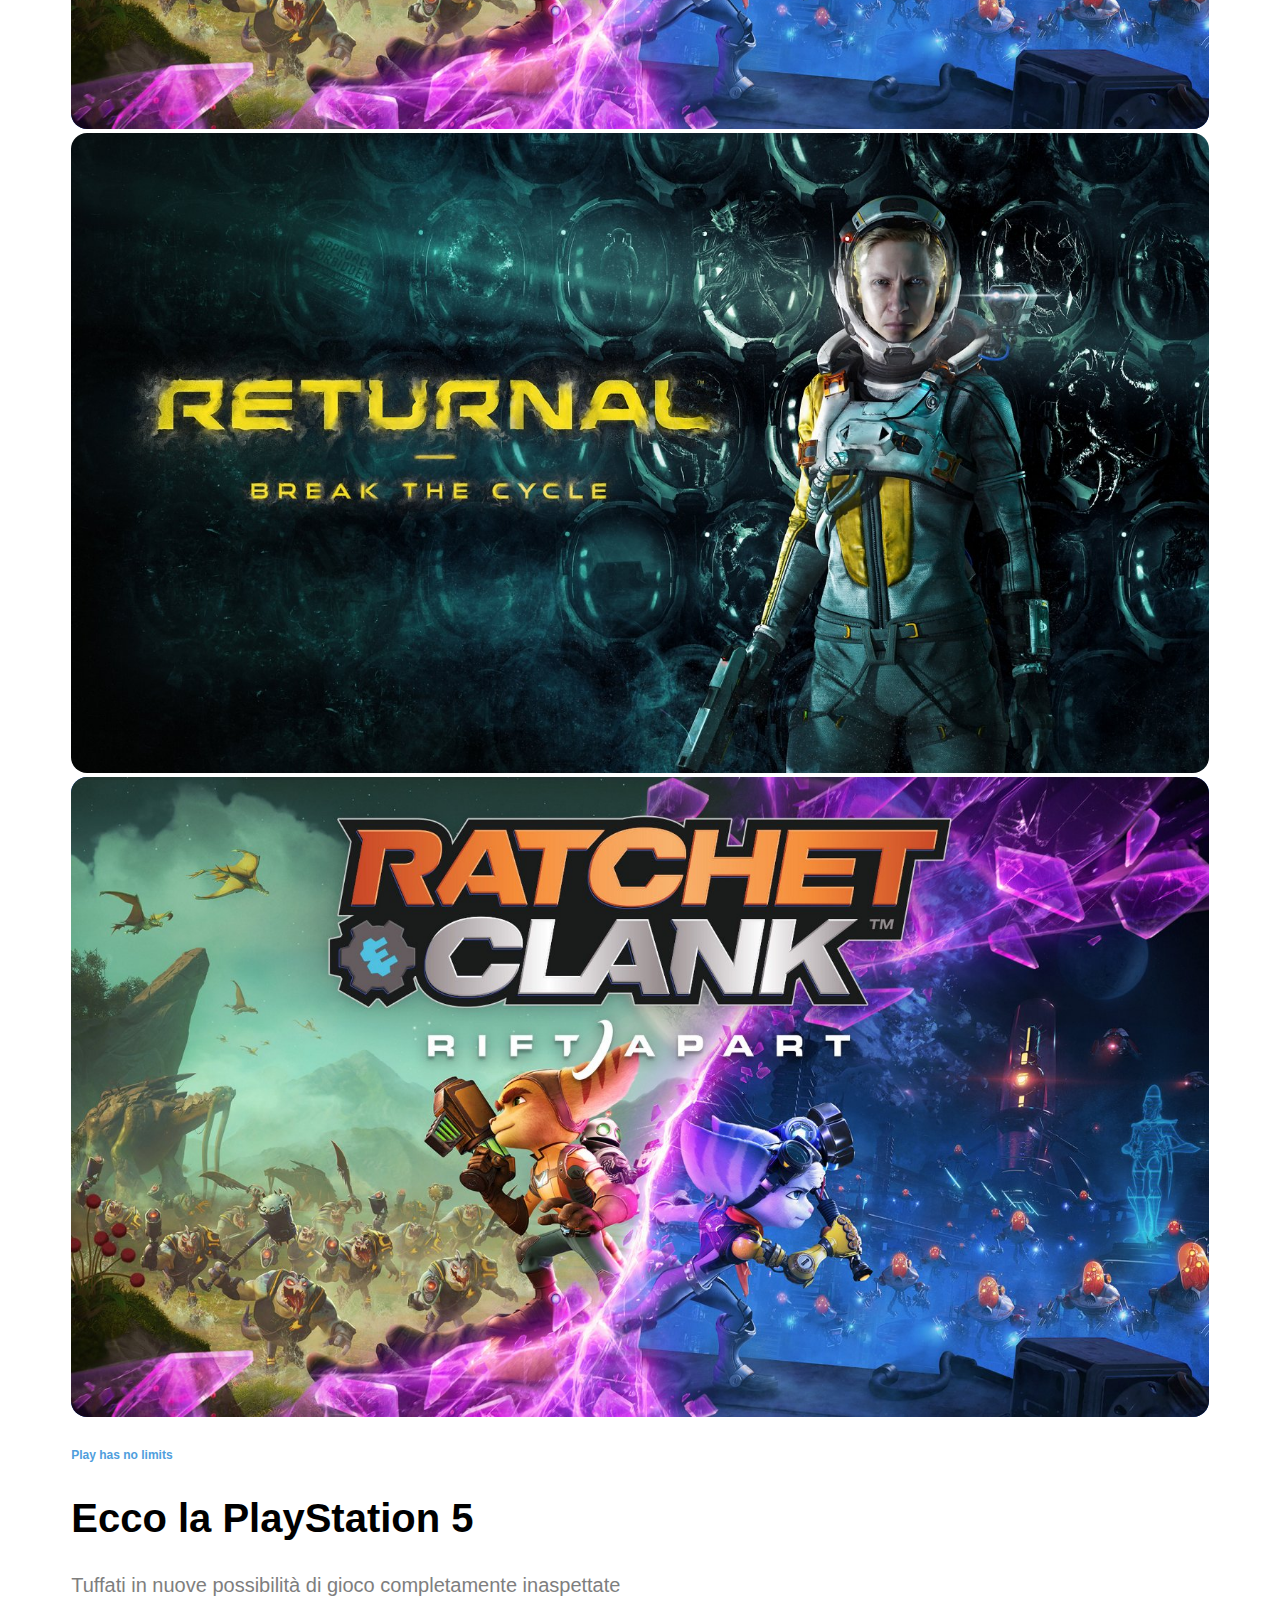
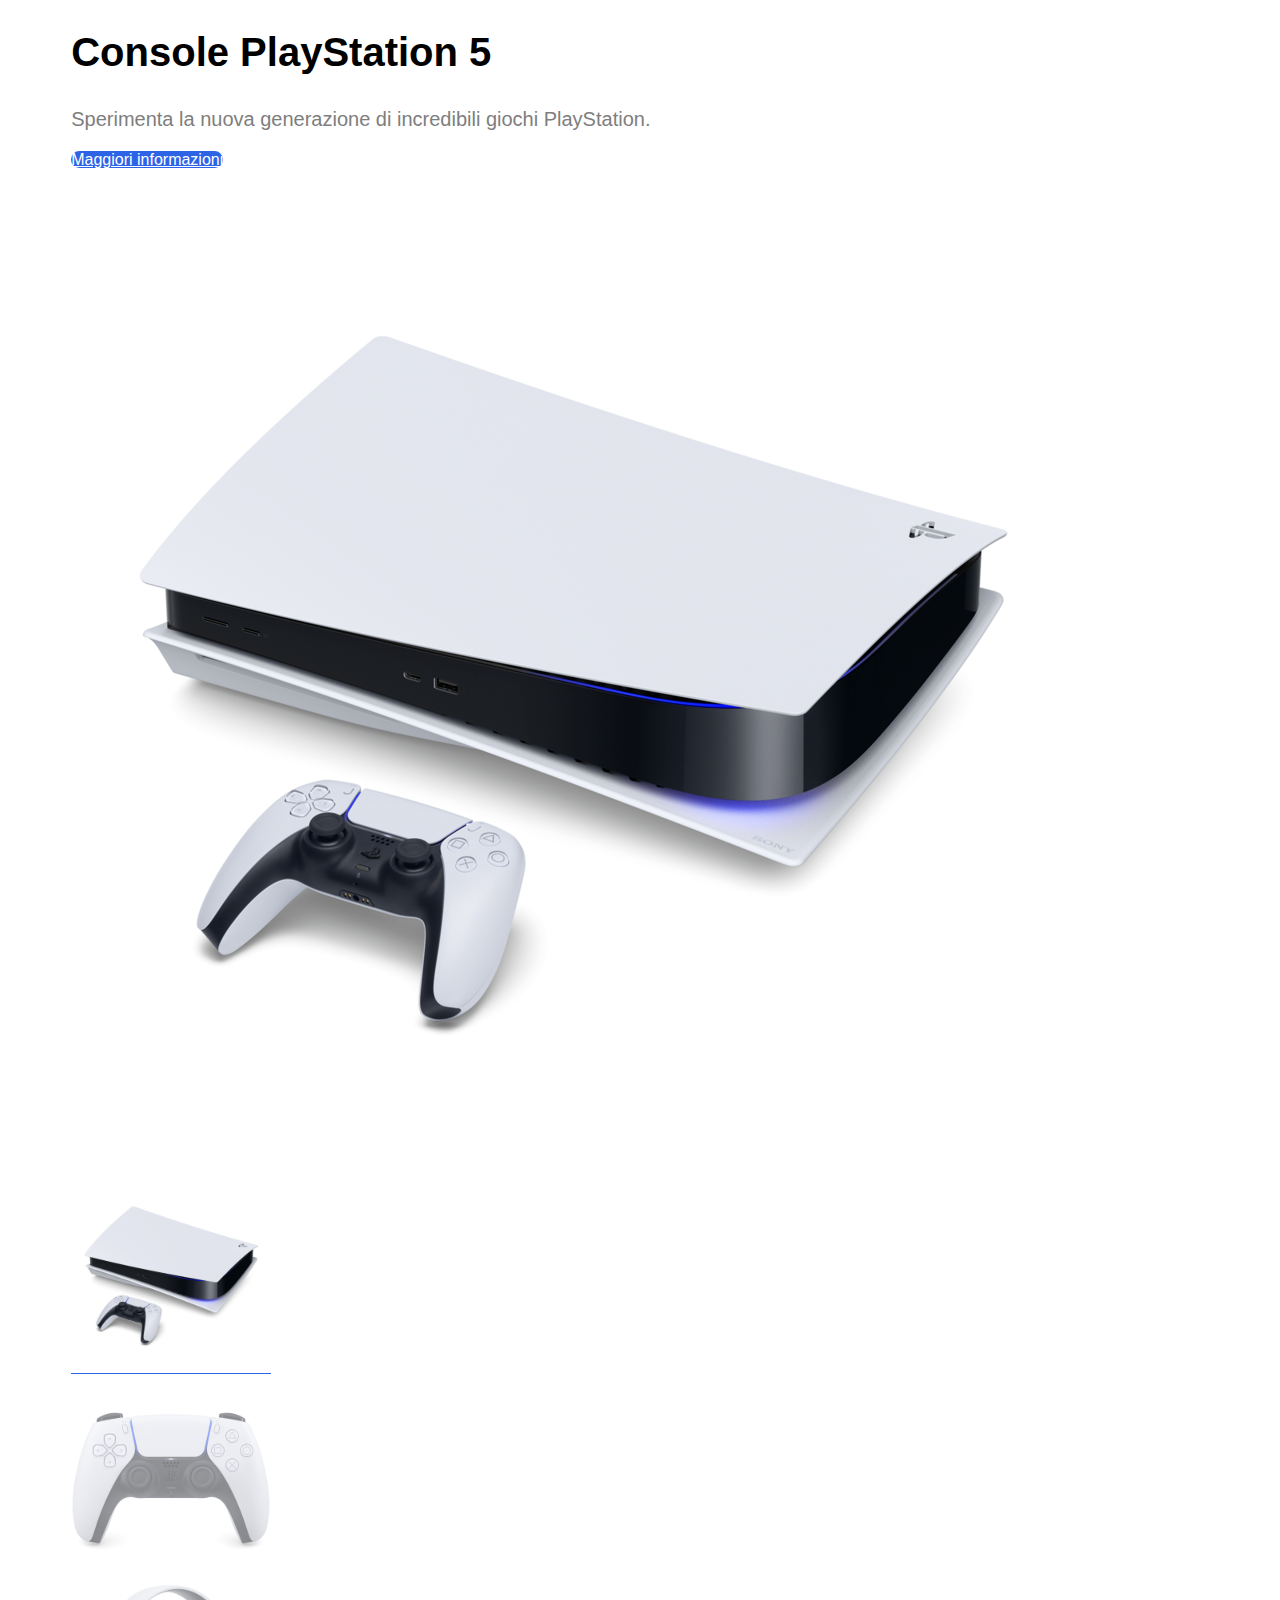
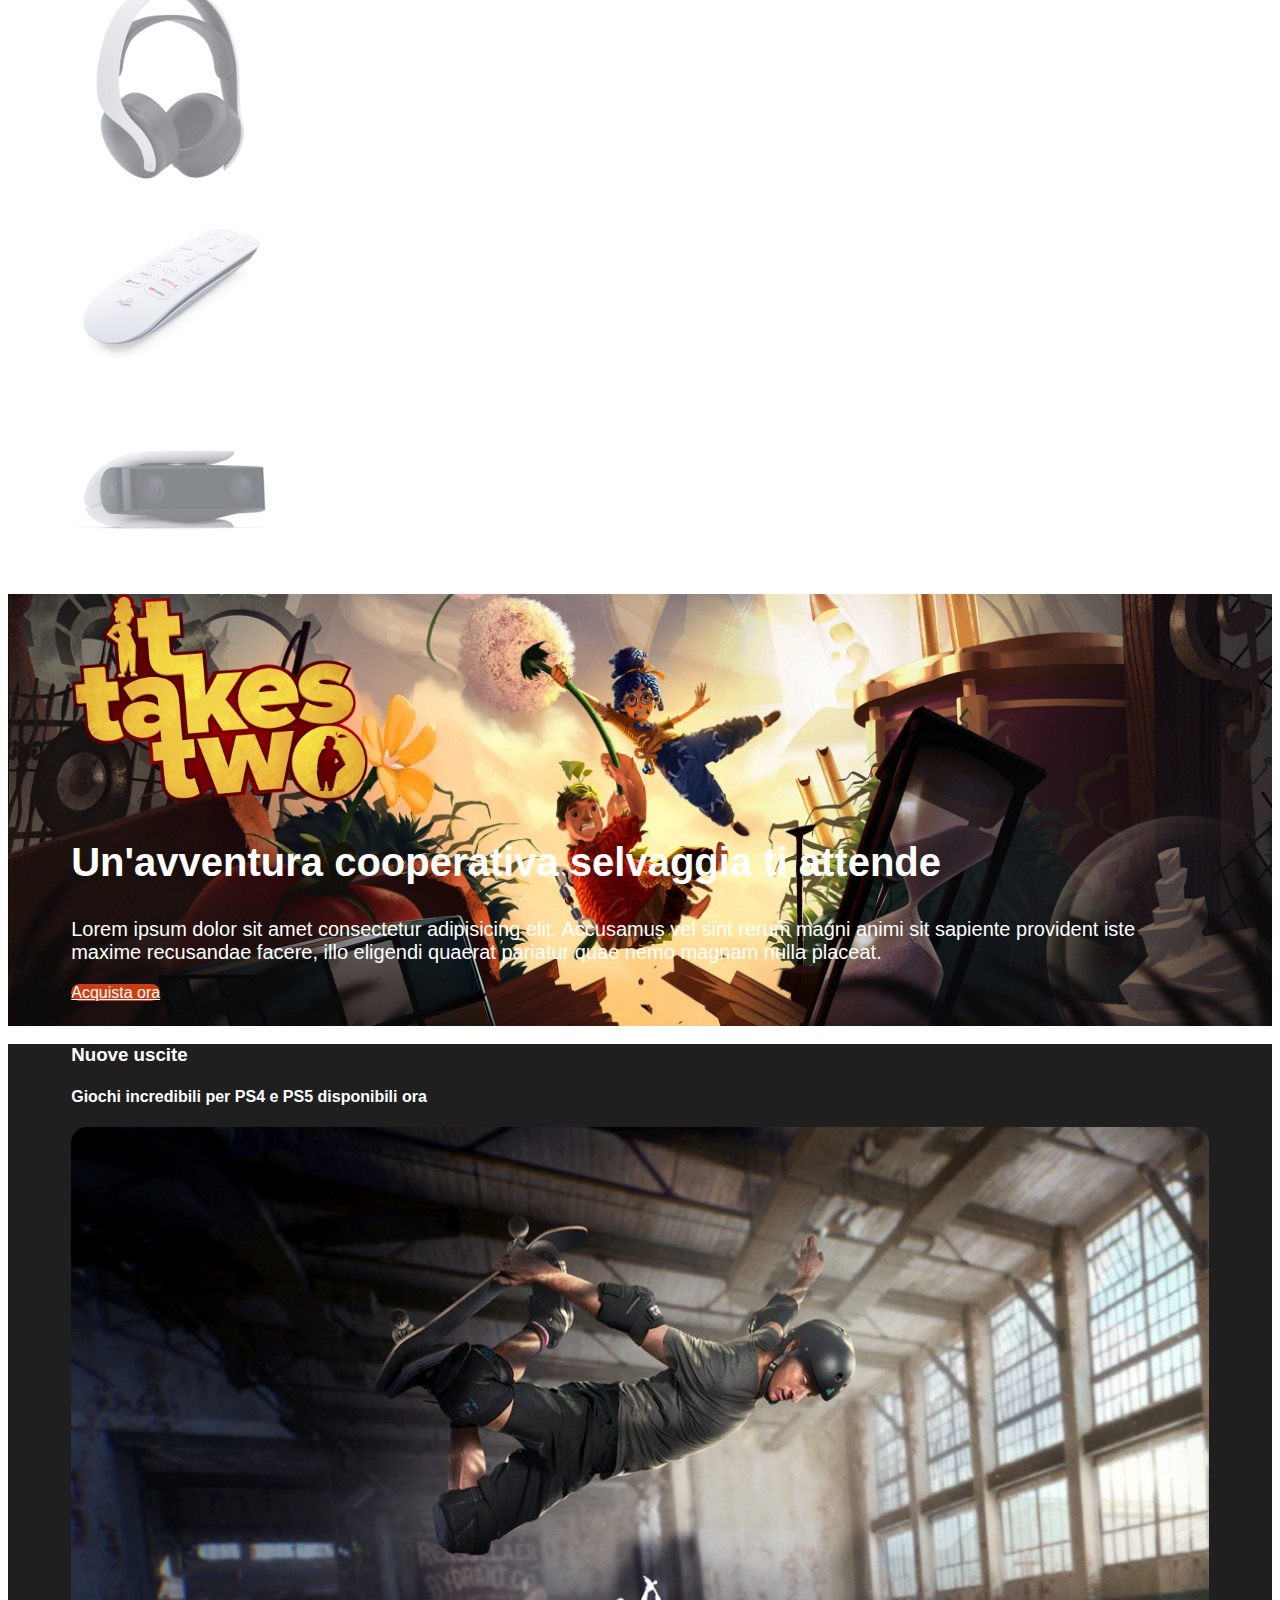
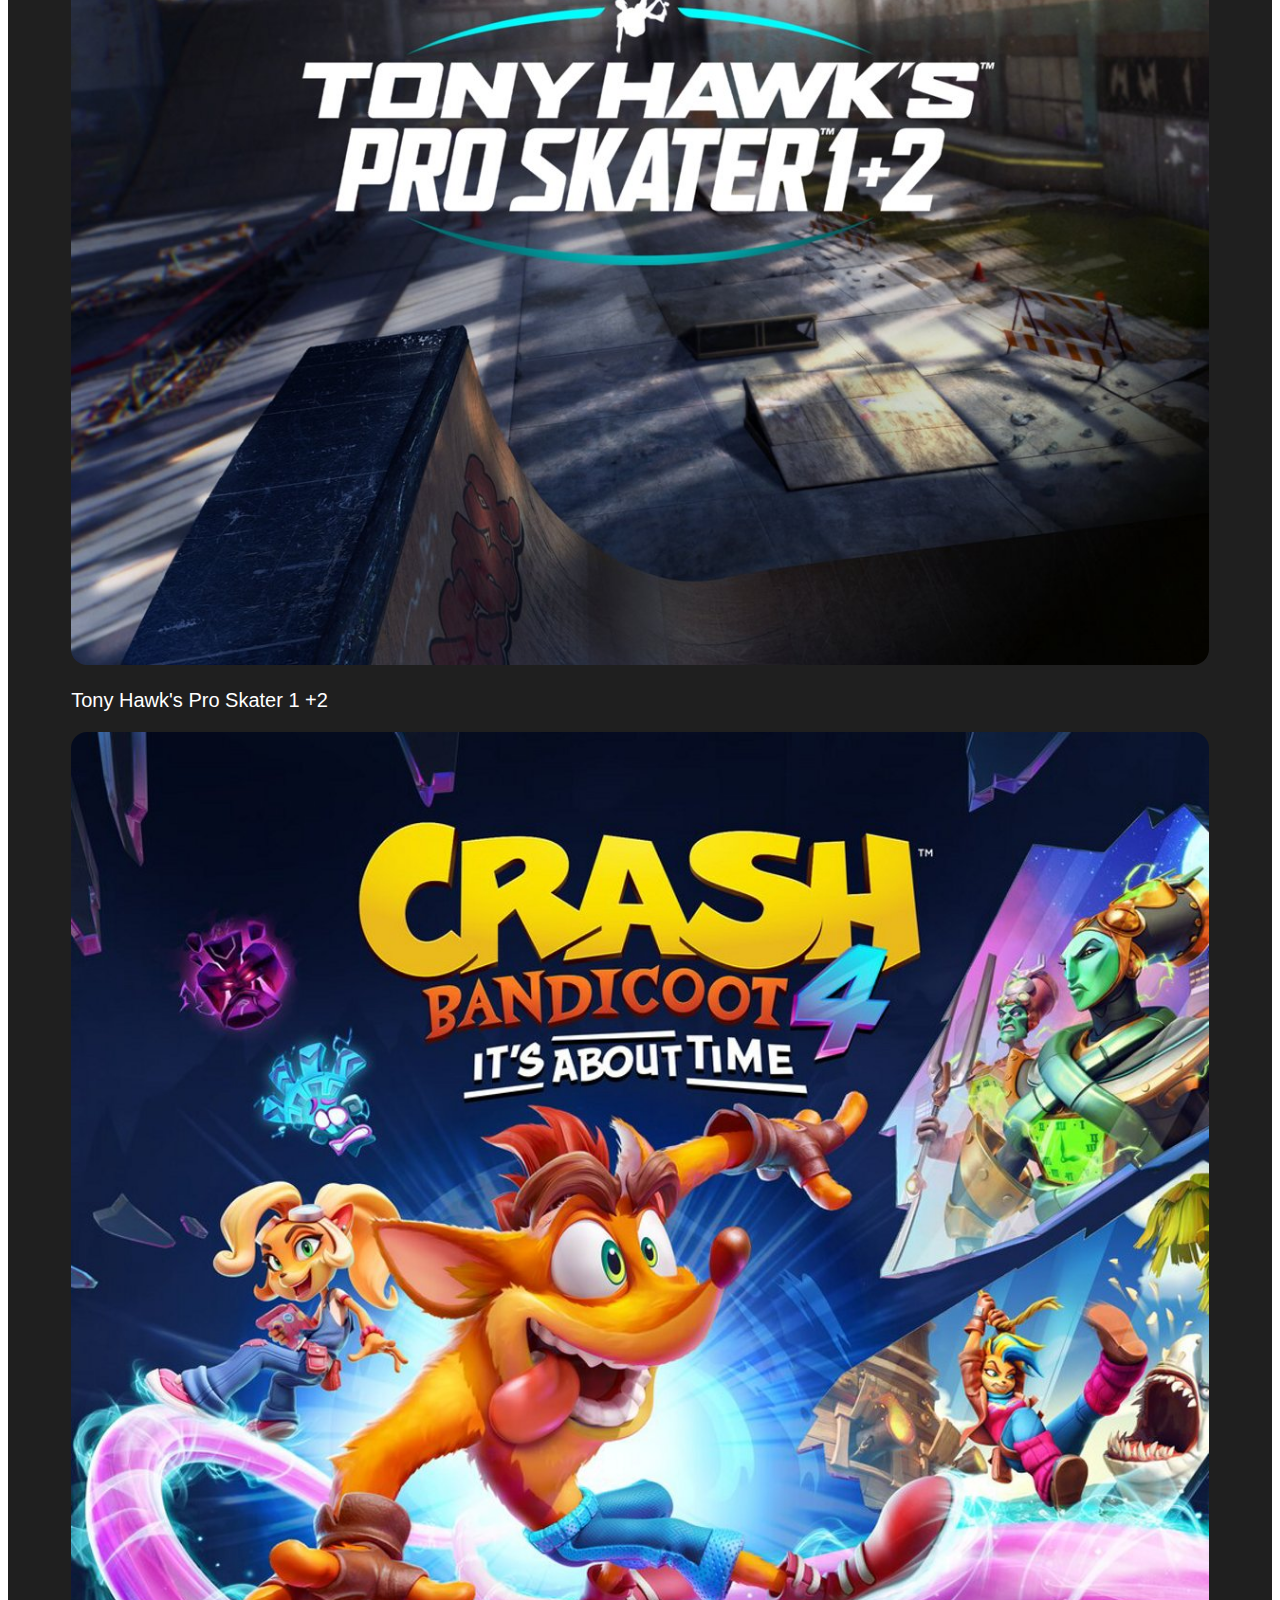
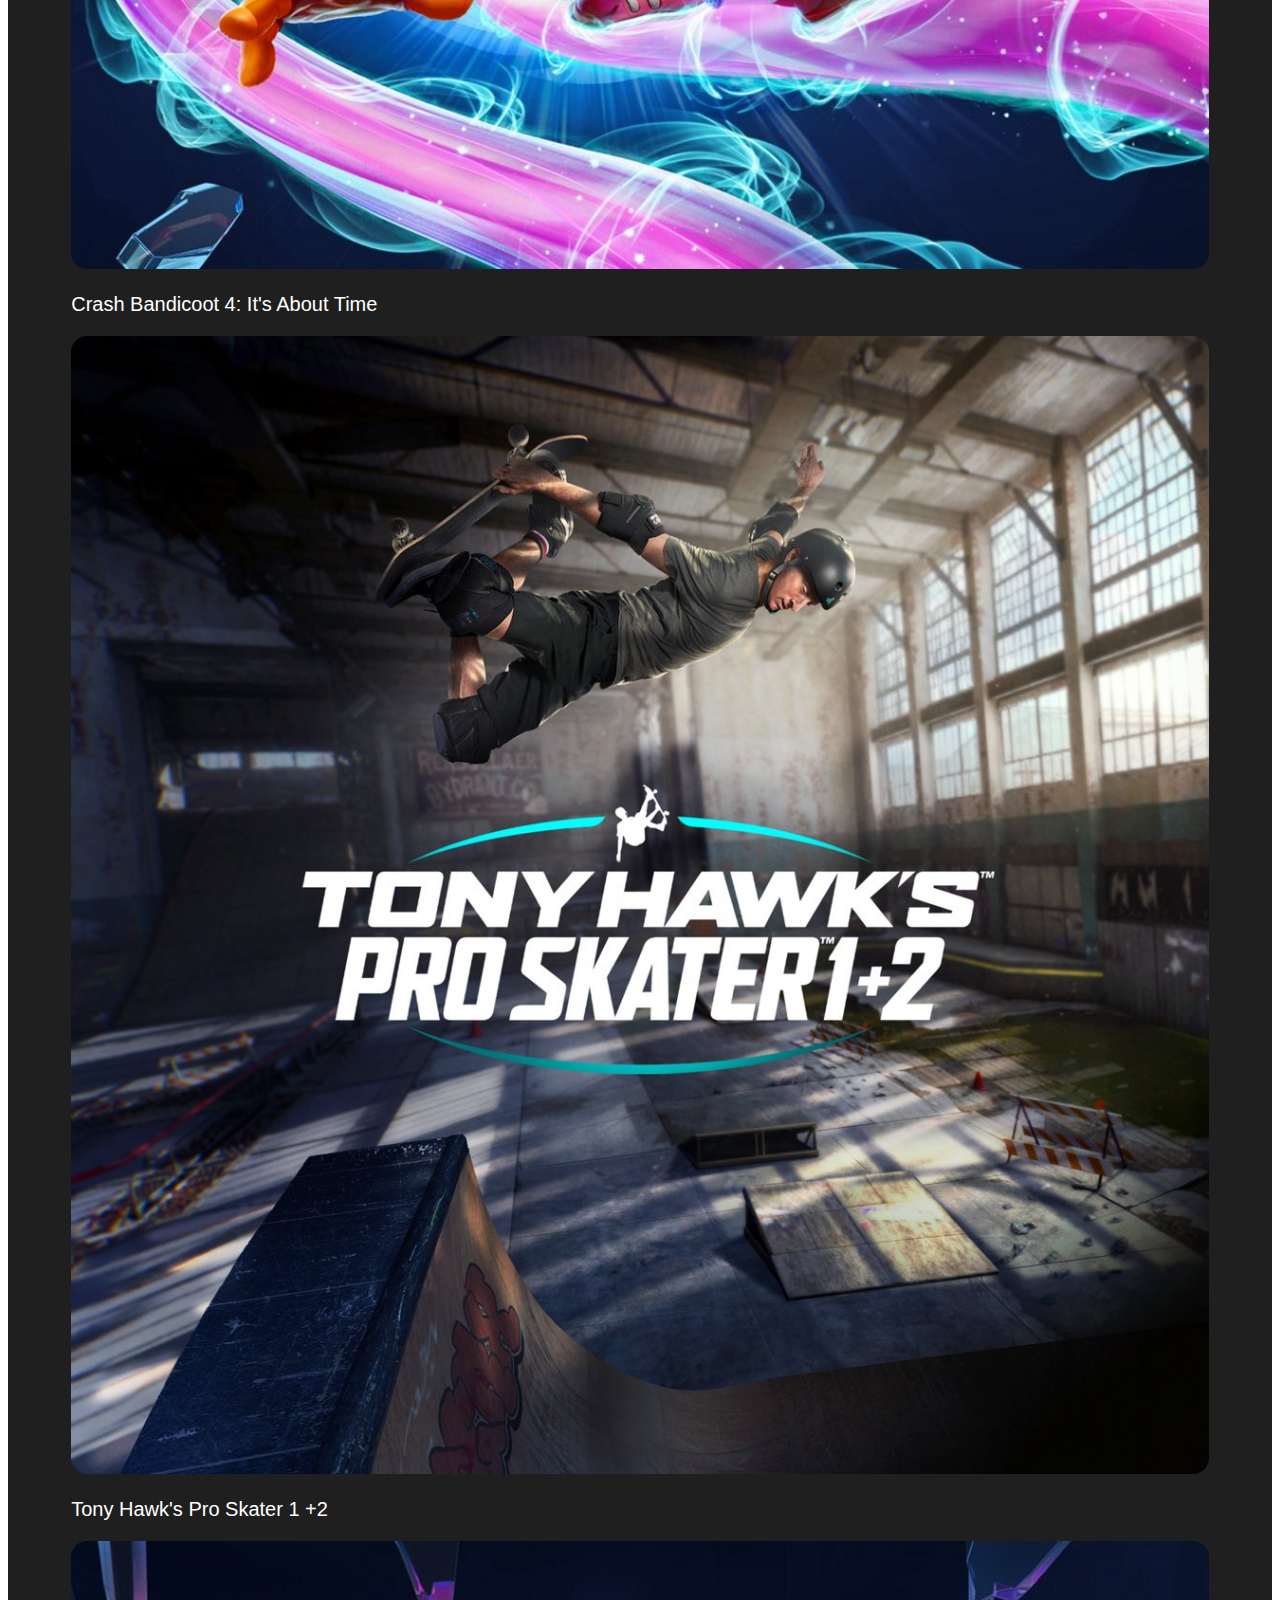
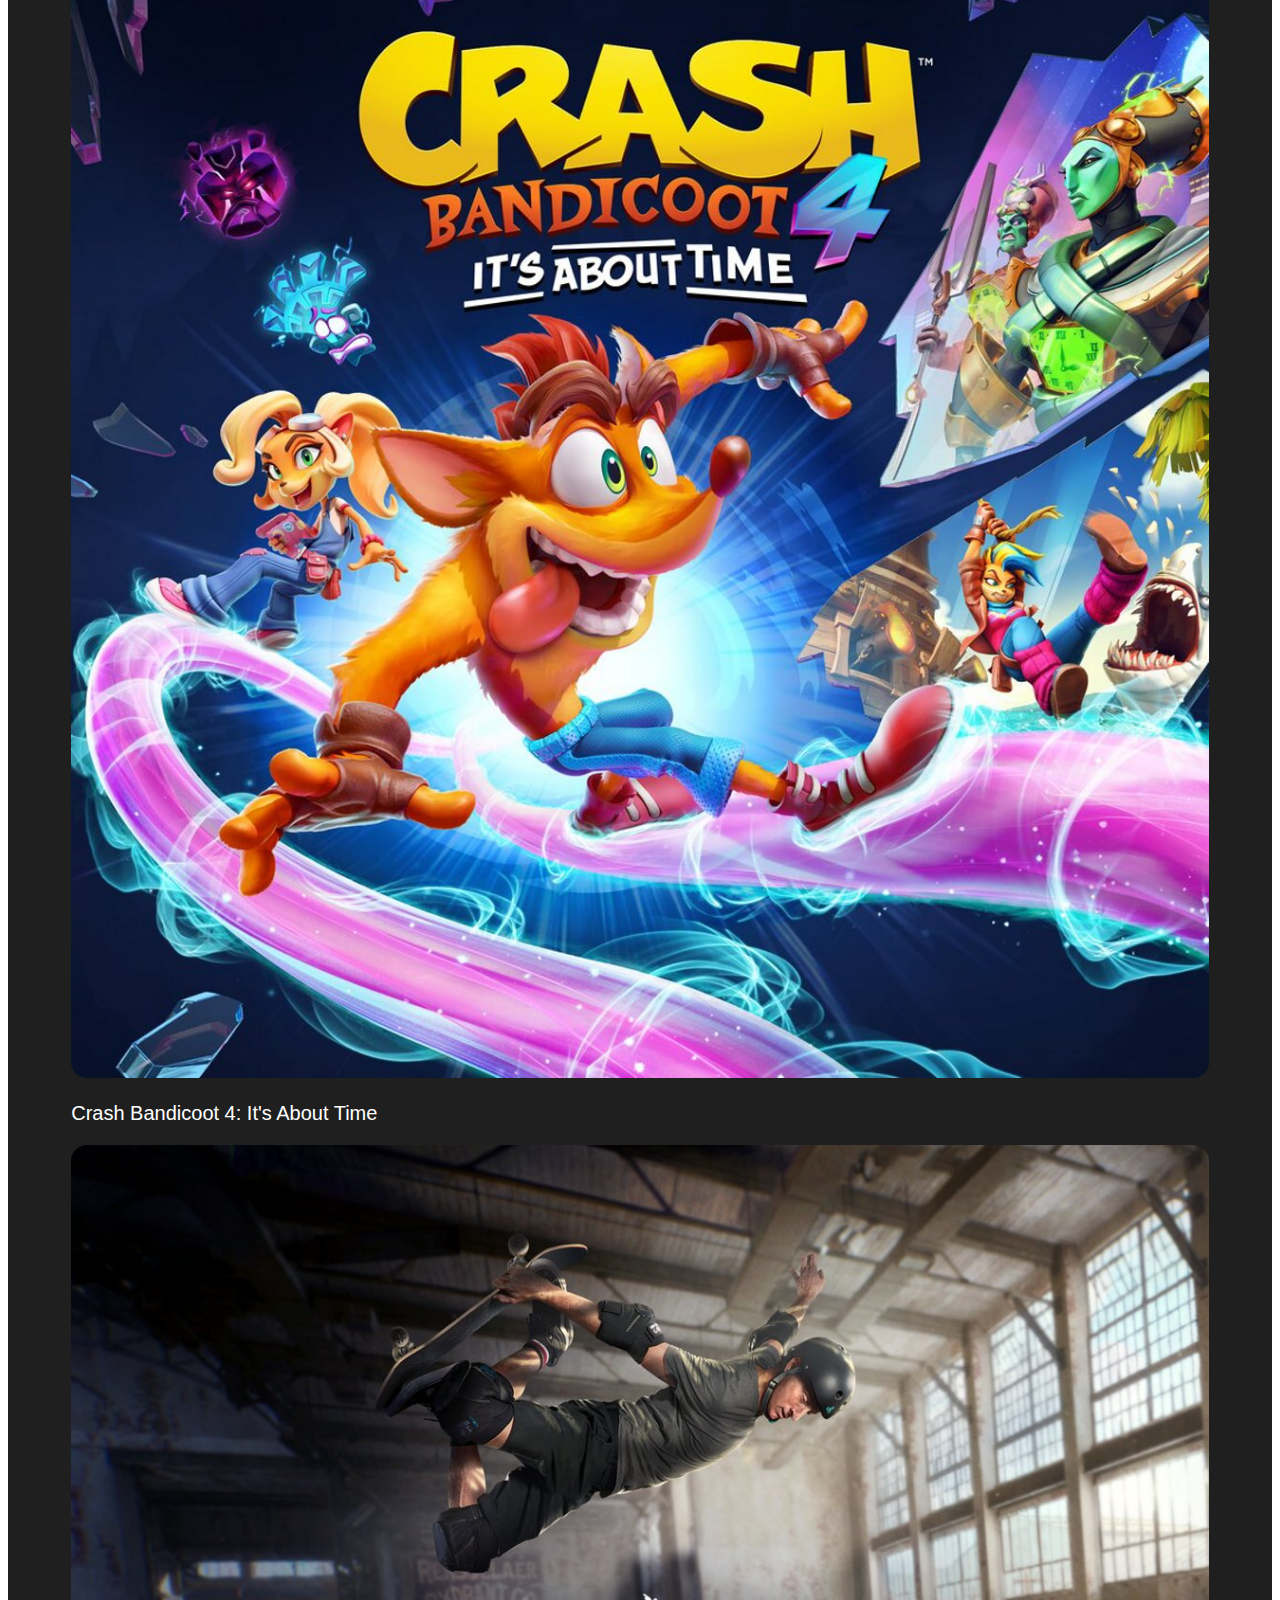
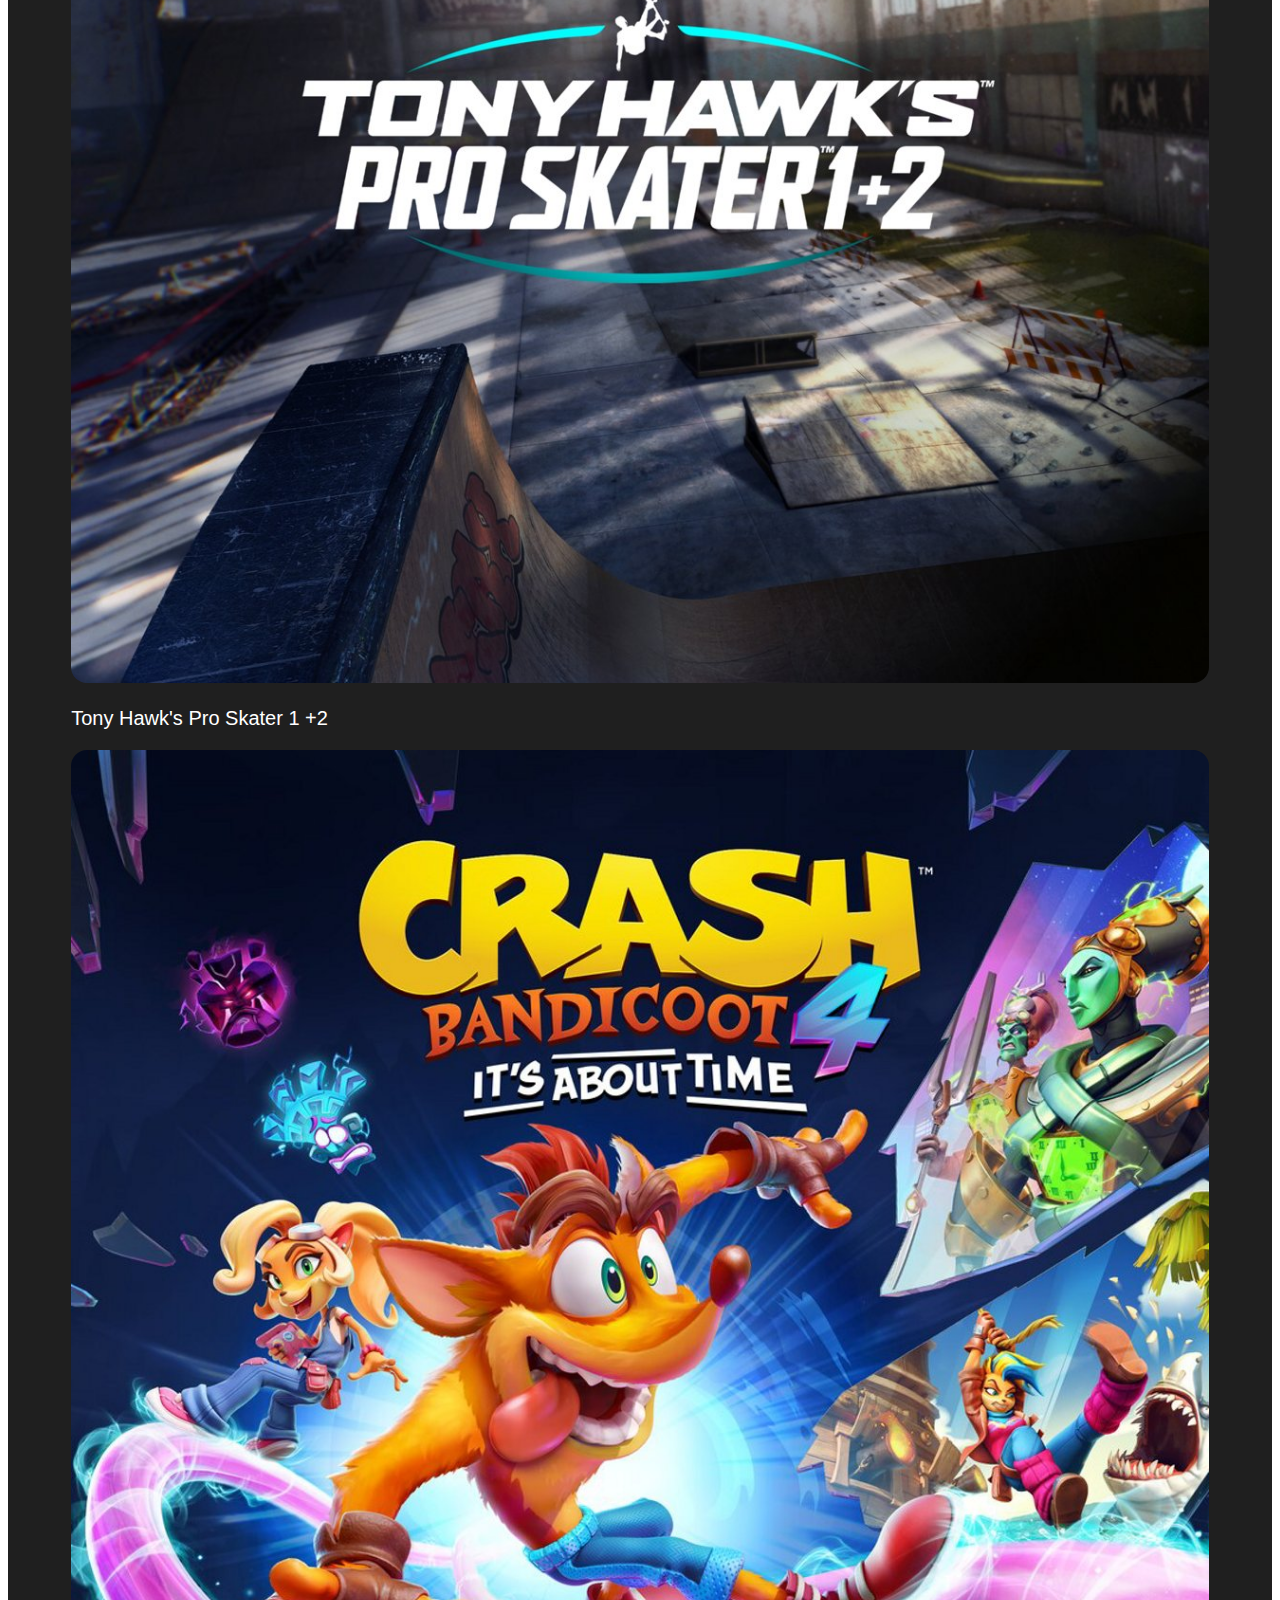
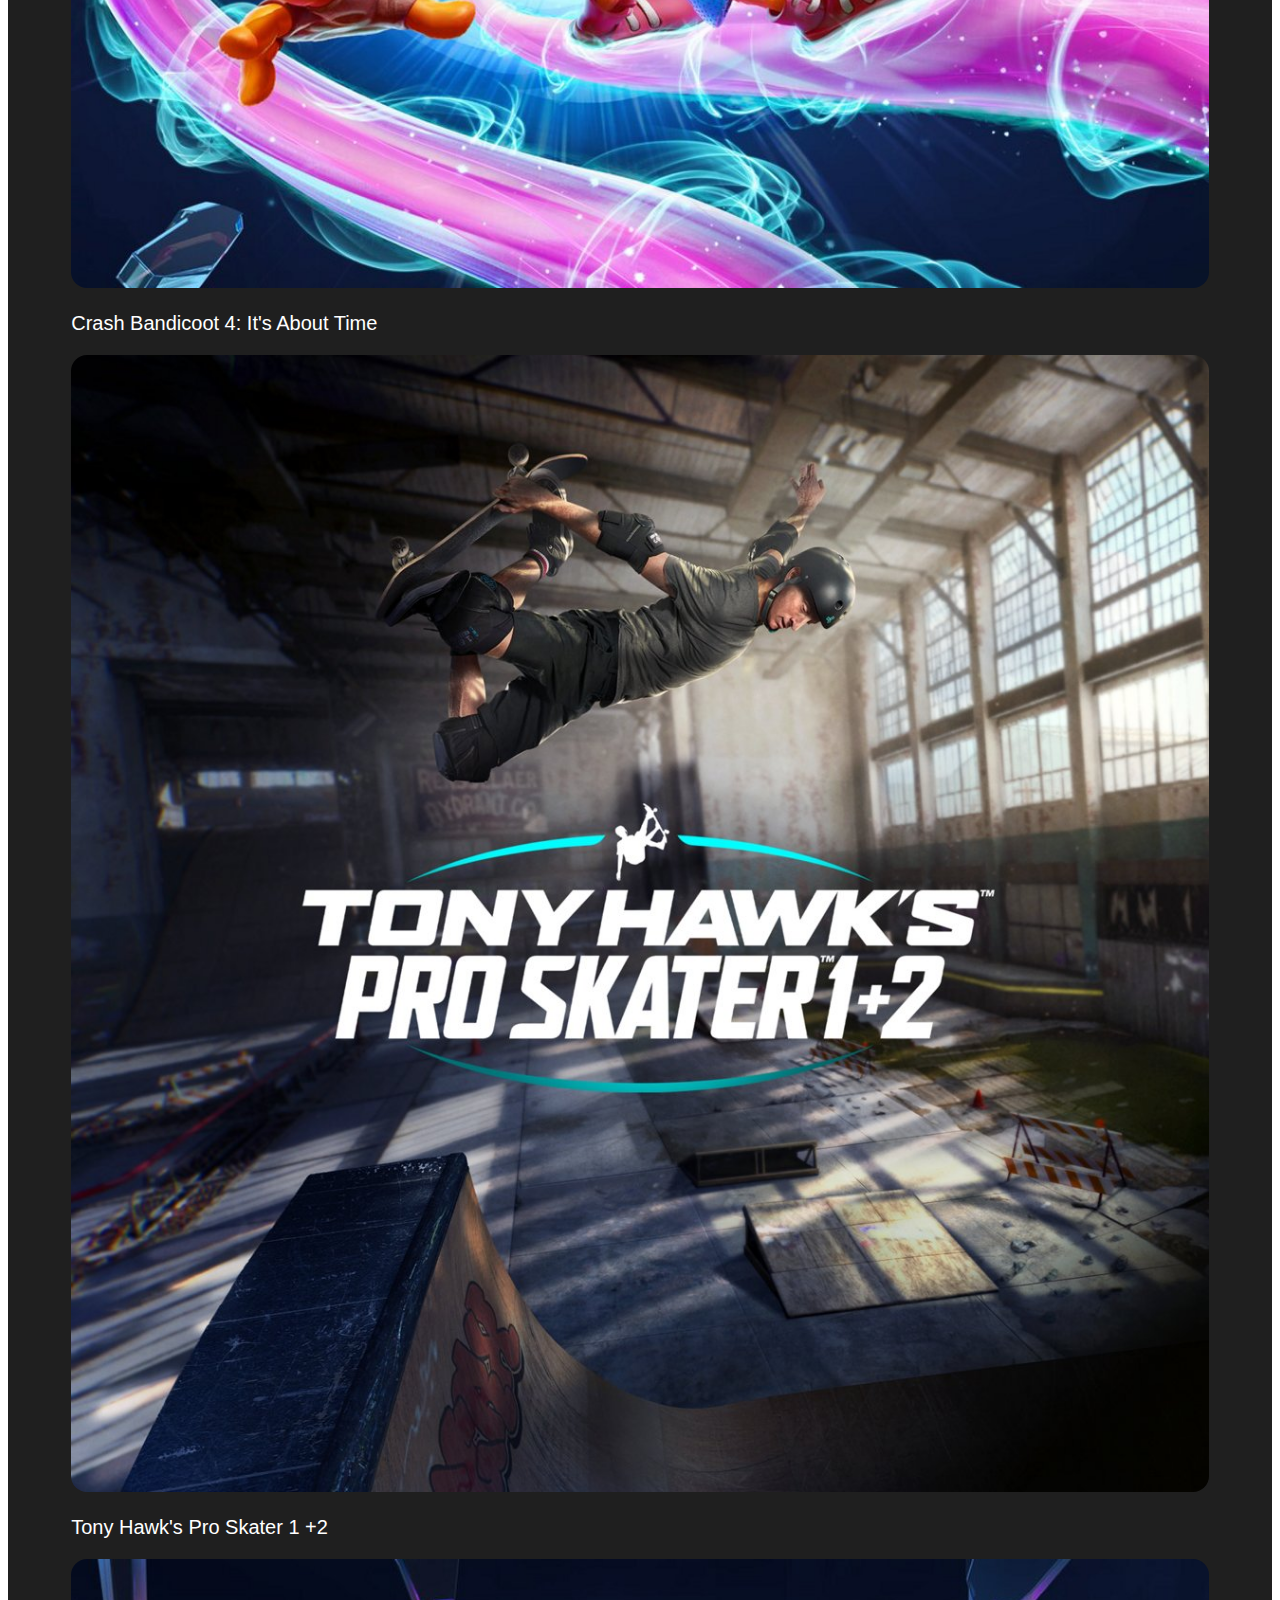
==== commit e03c0ce2: "add product hover" ====
--- a/index.html
+++ b/index.html
@@ -216,23 +216,23 @@
             <div class="container">
               <div class="row row-cols-3 row-cols-md-5">
                 <div class="col">
-                  <img src="./assets/img/playstation-5-thumb.png" alt="" class="border-bottom border-primary">
-                </div>
-                <!-- /.col -->
-                <div class="col opacity-50">
-                  <img src="./assets/img/joypad-thumb.png" alt="">
-                </div>
-                <!-- /.col -->
-                <div class="col opacity-50">
-                  <img src="./assets/img/headset-thumb.png" alt="">
-                </div>
-                <!-- /.col -->
-                <div class="col opacity-50">
-                  <img src="./assets/img/remote-thumb.png" alt="">
-                </div>
-                <!-- /.col -->
-                <div class="col opacity-50">
-                  <img src="./assets/img/camera-thumb.jpg" alt="">
+                  <img src="./assets/img/playstation-5-thumb.png" alt="" class="selected_product">
+                </div>
+                <!-- /.col -->
+                <div class="col">
+                  <img src="./assets/img/joypad-thumb.png" alt="" class="overlay">
+                </div>
+                <!-- /.col -->
+                <div class="col">
+                  <img src="./assets/img/headset-thumb.png" alt="" class="overlay">
+                </div>
+                <!-- /.col -->
+                <div class="col">
+                  <img src="./assets/img/remote-thumb.png" alt="" class="overlay">
+                </div>
+                <!-- /.col -->
+                <div class="col">
+                  <img src="./assets/img/camera-thumb.jpg" alt="" class="overlay">
                 </div>
                 <!-- /.col -->
               </div>
--- a/assets/css/style.css
+++ b/assets/css/style.css
@@ -145,12 +145,26 @@
     width: 200px;
 }
 
+.thumbnail {
+    transition-duration: 5s;
+}
+
 .thumbnail:hover {
     position: relative;
     bottom: 20px;
-    border: 3px solid var(--pl-secondary-light);
-    background-color: var(--pl-light);
-    padding: 0.1rem;
+}
+
+.selected_product {
+    border-bottom: 1px solid var(--pl-btn-seconday);
+}
+
+.overlay {
+    opacity: 0.5;
+}
+
+.overlay:hover {
+    opacity: 1;
+    border-bottom: 1px solid var(--pl-btn-seconday);
 }
 /* #endregion Play5 */
 
